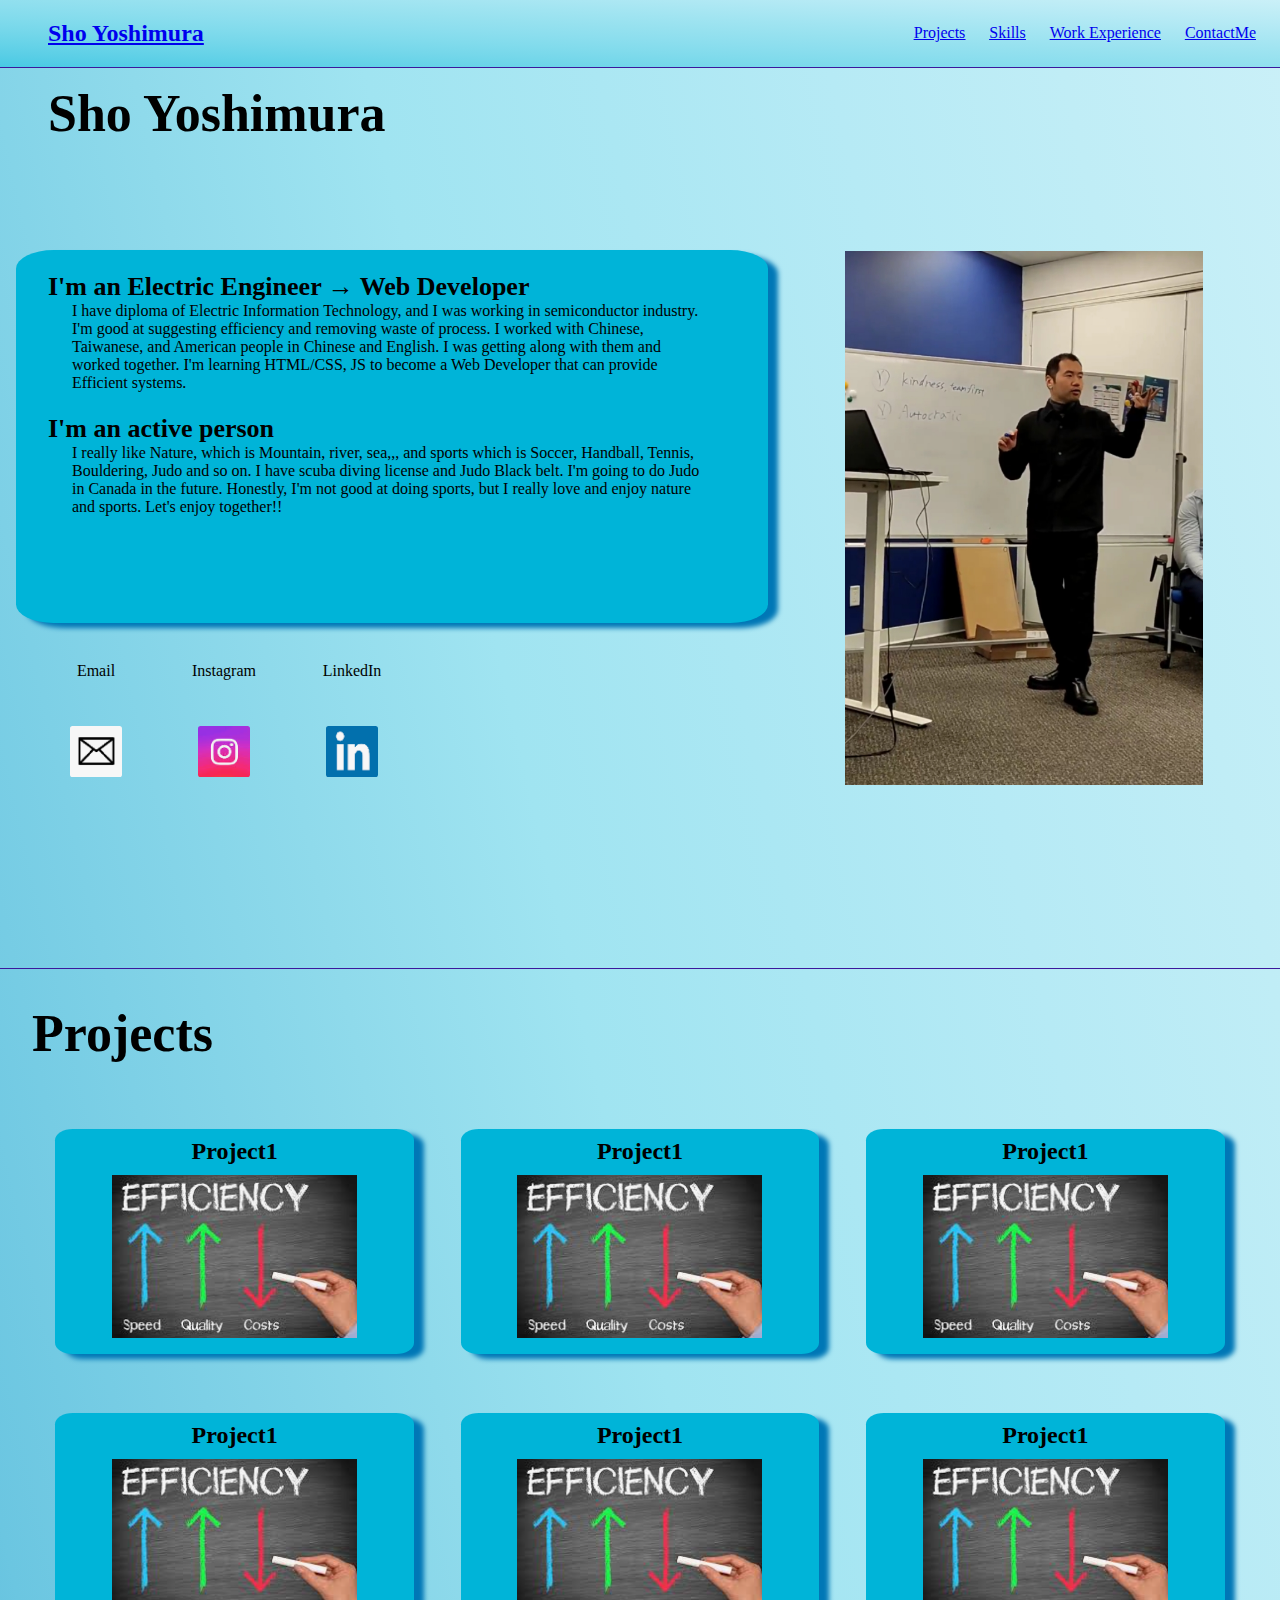
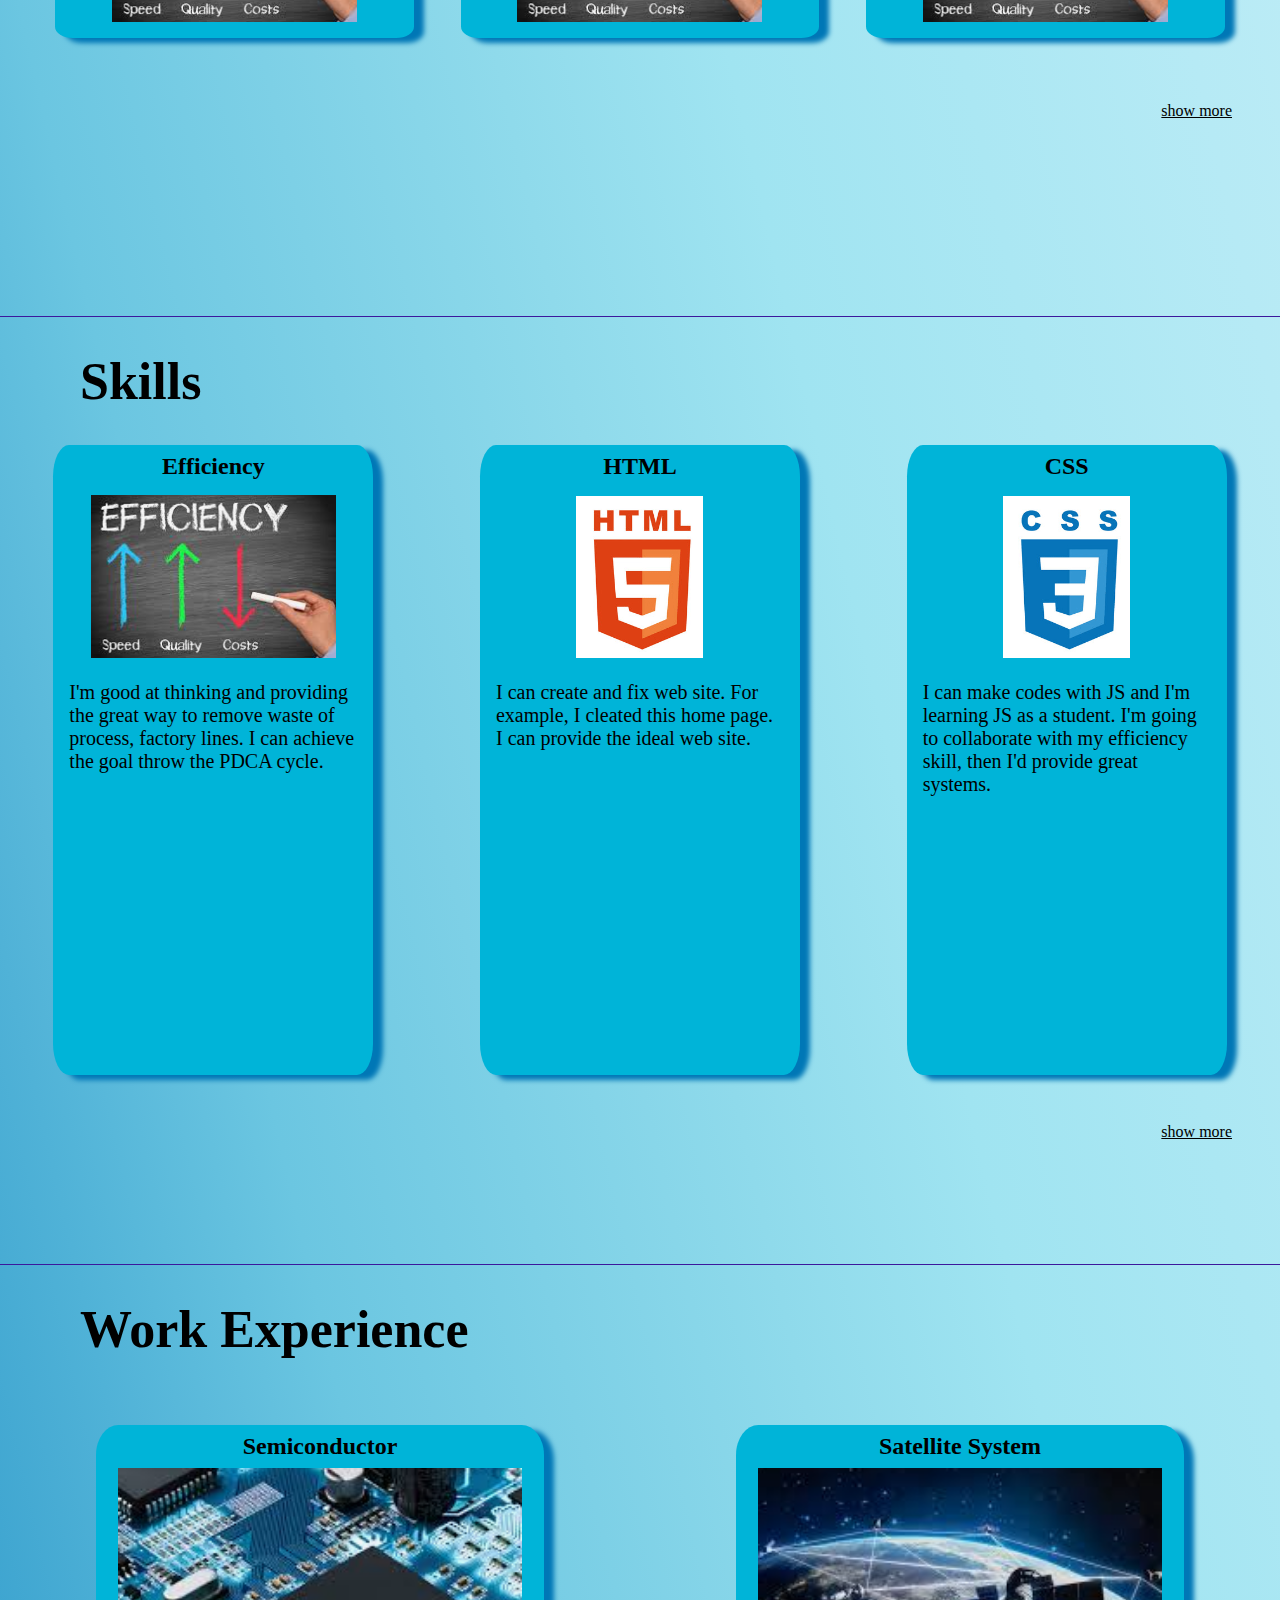
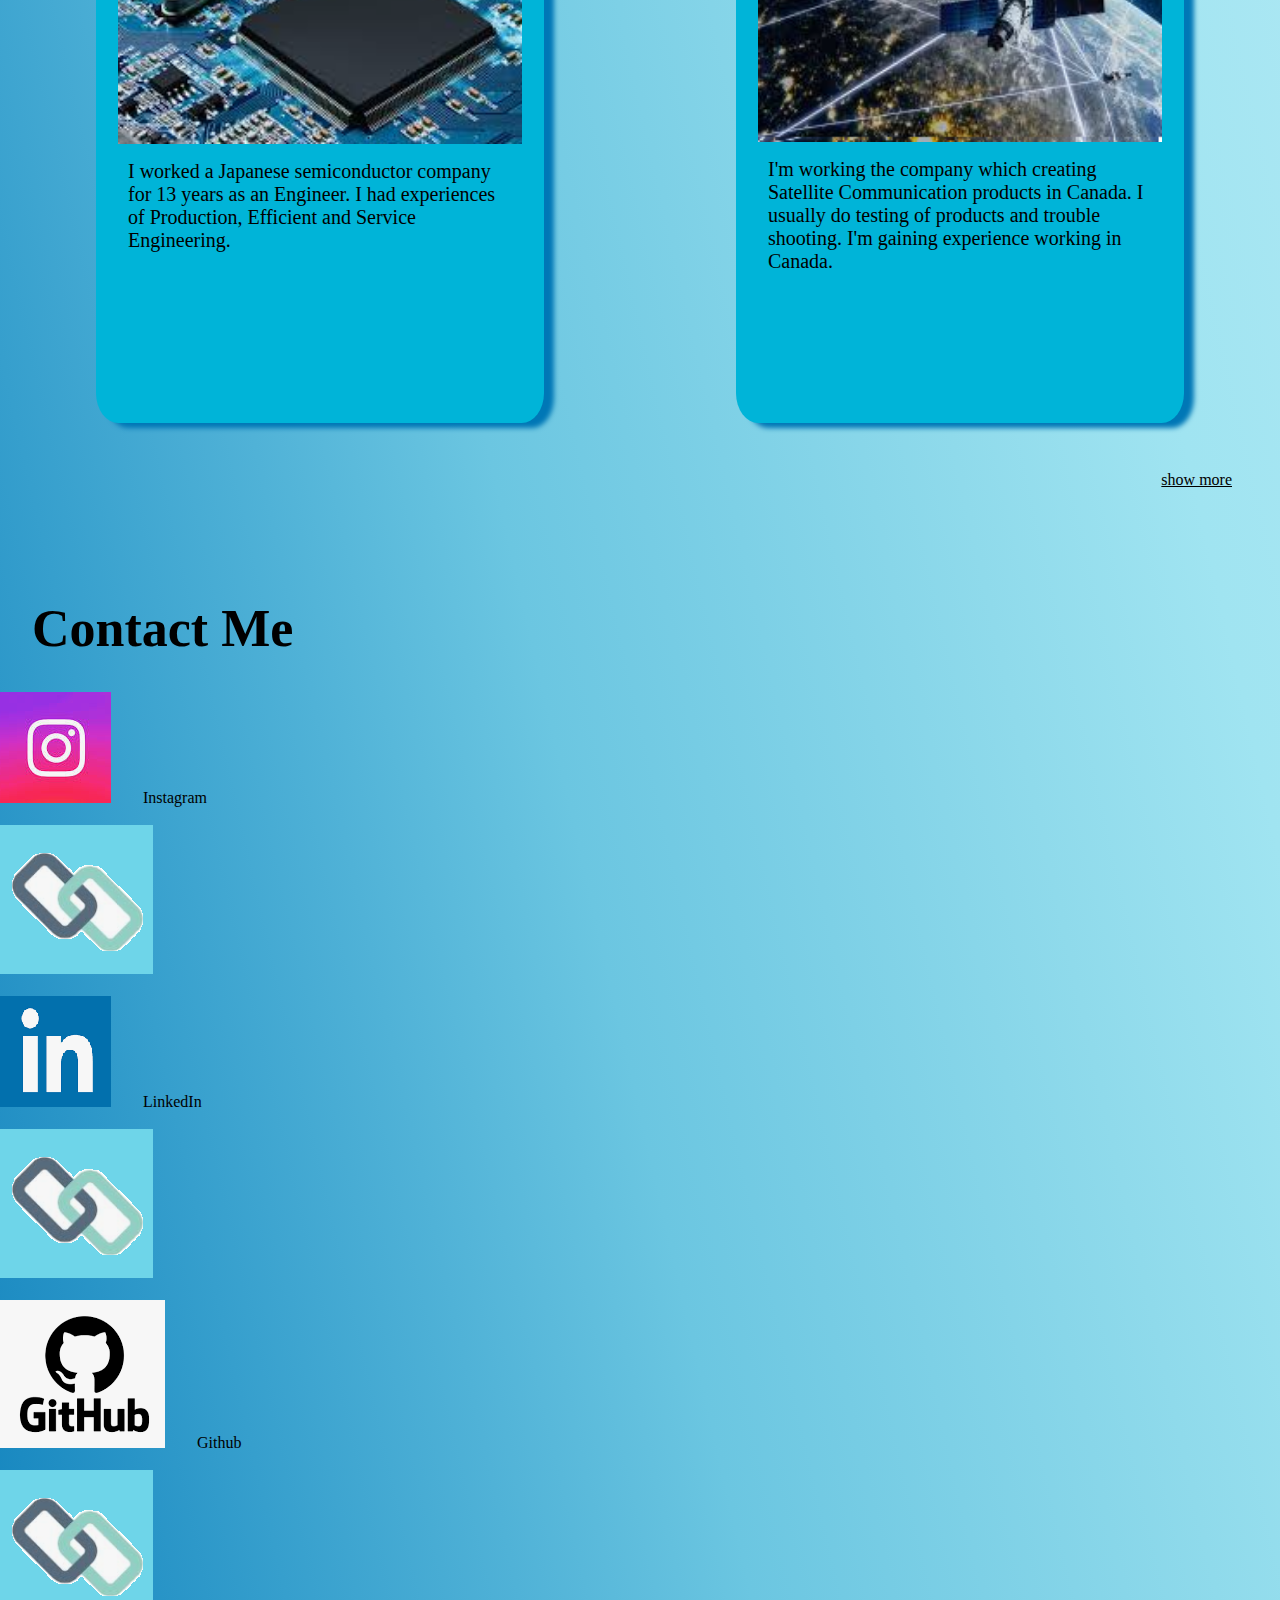
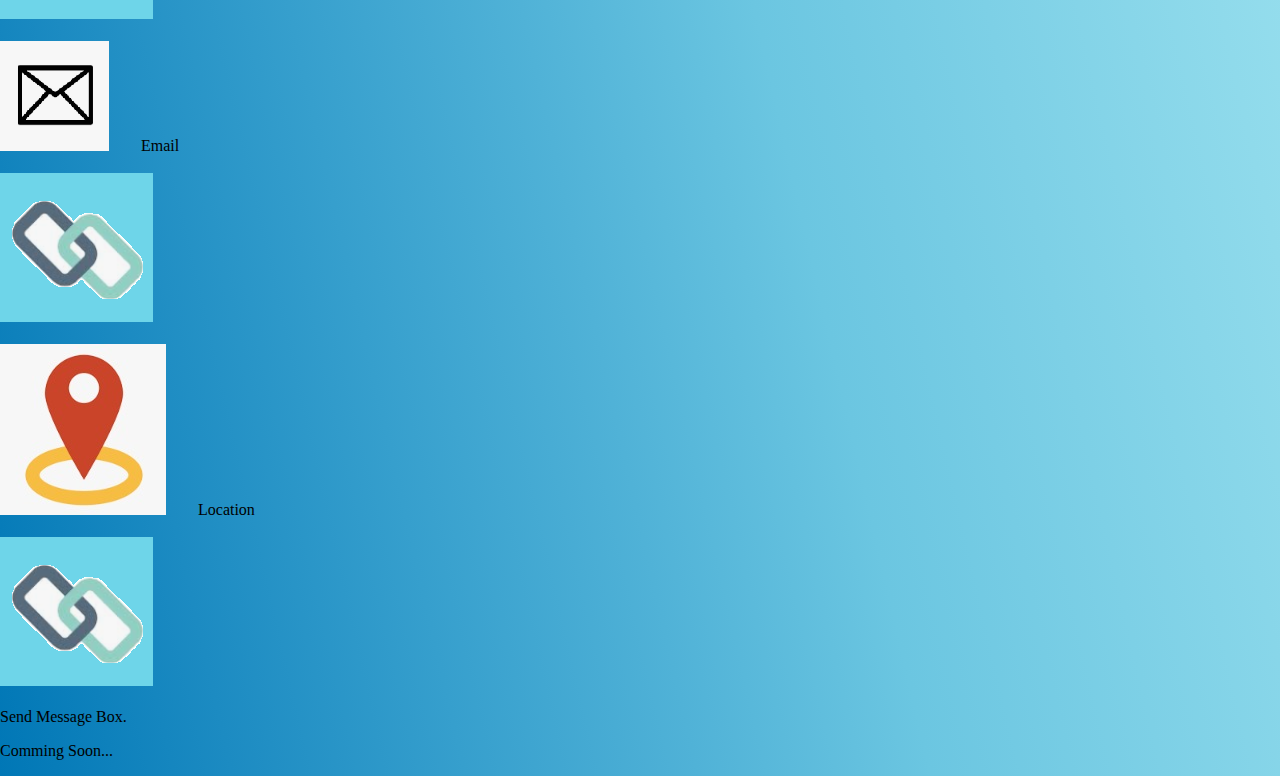
==== src/index.html @ 47af447e "contactMe" ====
<!DOCTYPE html>
<html lang="en">
  <head>
    <meta charset="UTF-8" />
    <meta name="viewport" content="width=device-width, initial-scale=1.0" />
    <link rel="stylesheet" href="css/index.css" />
    <title>Portfolio</title>
  </head>

  <body>
    <a href="#About" class="TopLink" id="Phone"><h2>Sho Yoshimura</h2></a>
    <div class="Header" id="Phone">
      <nav>
        <a href="#Project"><p>Projects</p></a>
        <a href="#Skill"><p>Skills</p></a>
        <a href="#Work"><p>Work Experience</p></a>
        <a href="#ContactMe"><p>ContactMe</p></a>
      </nav>
    </div>

    <div class="Header" id="PC">
      <a href="#About" class="TopLink"><h2>Sho Yoshimura</h2></a>
      <nav>
        <a href="#Project"><p>Projects</p></a>
        <a href="#Skill"><p>Skills</p></a>
        <a href="#Work"><p>Work Experience</p></a>
        <a href="#ContactMe"><p>ContactMe</p></a>
      </nav>
    </div>

    <div class="About" id="About">
      <h1 class="name">Sho Yoshimura</h1>
      <div class="tytle">
        <h2 class="Intro">I'm an Electric Engineer → Web Developer</h2>
        <p class="information PC"> I have diploma of Electric Information Technology, and I was working in semiconductor industry. I'm good at suggesting efficiency and removing waste of process. I worked with Chinese, Taiwanese, and American people in Chinese and English. I was getting along with them and worked together. I'm learning HTML/CSS, JS to become a Web Developer that can provide Efficient systems.
        </p>
        <p class="information Phone">I have diploma of Electric Information Technology, and I was working in semiconductor industry. And I'm learning programing to become a Web Developer.</p>
        <h2 class="Intro">I'm an active person
        </h2>
        <p class="information PC"> I really like Nature, which is Mountain, river, sea,,, and sports which is Soccer, Handball, Tennis, Bouldering, Judo and so on. I have scuba diving license and Judo Black belt. I'm going to do Judo in Canada in the future. Honestly, I'm not good at doing sports, but I really love and enjoy nature and sports. Let's enjoy together!!
        </p>
        <p class="information Phone">I really like Nature and sports. And I have scuba diving license and Judo Black belt. I really love and enjoy nature and sports. Let's enjoy together!!
        </p>

    </div>
      <div class="icons">
        <p class="iconName" id="EmailLINK">Email</p>
        <p class="iconName" id="InstagramLINK">Instagram</p>
        <p class="iconName" id="LinkedInLINK">LinkedIn</p>
        <img class="Logo" id="EmailLogo" src="images/Email.png" alt="Email">
        <img class="Logo" id="InstagramLogo" src="images/instagramLogo.png" alt="Instagram">
        <img class="Logo" id="LinkedInLogo" src="images/LinkedIn.png" alt="LinkedIn">
      </div>
      <img class="Mypicture" src="images/Teaching.jpg" alt="MyPicture">
    </div>

    <div class="Project" id="Project">
      <div class="title">
        <h1>Projects</h1>
      </div>  
      <div class="ProjectGrid">
        <div class="POutline">
          <h2 class="ProjectName">Project1</h2>
          <img src="images/Efficiency.png" alt="Efficiency" class="image">
        </div>
        <div class="POutline">
          <h2 class="ProjectName">Project1</h2>
          <img src="images/Efficiency.png" alt="Efficiency" class="image">
        </div>
        <div class="POutline">
          <h2 class="ProjectName">Project1</h2>
          <img src="images/Efficiency.png" alt="Efficiency" class="image">
        </div>
        <div class="POutline">
          <h2 class="ProjectName">Project1</h2>
          <img src="images/Efficiency.png" alt="Efficiency" class="image">
        </div>
        <div class="POutline">
          <h2 class="ProjectName">Project1</h2>
          <img src="images/Efficiency.png" alt="Efficiency" class="image">
        </div>
        <div class="POutline">
          <h2 class="ProjectName">Project1</h2>
          <img src="images/Efficiency.png" alt="Efficiency" class="image">
        </div>
      </div>
      <p class="ShowMore">show more</p>
    </div>

    <div class="Skills" id="Skill">
      <div class="title">
        <h1>Skills</h1>
      </div>
      <div class="SkillGrid">
        <div class="Outline">
          <h2 class="SkillName">Efficiency</h2>
          <img src="images/Efficiency.png" alt="Efficiency" class="image">
          <p>I'm good at thinking and providing the great way to remove waste of process, factory lines. I can achieve the goal throw the PDCA cycle.
          </p>
        </div>  
        <div class="Outline">
          <h2 class="SkillName">HTML</h2>
          <img class="image" src="images/HTML.png" alt="HTML">
          <p>I can create and fix web site. For example, I cleated this home page. I can provide the ideal web site.
          </p>
        </div>  
        <div class="Outline hide">
          <h2 class="SkillName">CSS</h2>
          <img class="image" src="images/CSS.png" alt="CSS">
          <p>I can make codes with JS and I'm learning JS as a student. I'm going to collaborate with my efficiency skill, then I'd provide great systems.
          </p>
        </div>  
      </div>
      <p class="ShowMore">show more</p>
    </div>    

    <div class="WorkExperience" id="Work">
      <div class="title">
        <h1>Work Experience</h1>
      </div>
      <div class="WorkGrid">
        <div class="Outline">
          <h2 class="CompanyInd">Semiconductor</h2>
          <img src="images/semiconductor.png" alt="Semiconductor industry" class="image">
          <p>I worked a Japanese semiconductor company for 13 years as an Engineer. I had experiences of Production, Efficient and Service Engineering.
          </p>
        </div>  
        <div class="Outline">
          <h2 class="CompayInd">Satellite System
          </h2>
          <img class="image" src="images/satelite communication.png" alt="SateliteCommunicationIndustry">
          <p class="PC">I'm working the company which creating Satellite Communication products in Canada. I usually do testing of products and trouble shooting. I'm gaining experience working in Canada.
          </p>
          <p class="Phone">I'm working the company which creating Satellite Communication products in Canada. I'm gaining experience working in Canada.
          </p>
        </div>  
      </div>
      <p class="ShowMore">show more</p>
    </div>    

    <div class="ContactMe" id="ContactMe">
      <div class="title">
        <h1>Contact Me</h1>
      </div>
      <div class="ContactGrid">
        <div class="AccountArea">
          <div class="Account">
            <p><img src="images/instagramLogo.png" alt="Instagram">　　Instagram</p>
            <p><img src="images/Link.png" alt="LinkLogo" class="LinkLogo">　　</p>
          </div>
          <div class="Account">
            <p><img src="images/LinkedIn.png" alt="LinkedInLogo">　　LinkedIn</p>
            <p><img src="images/Link.png" alt="LinkLogo" class="LinkLogo">　　</p>
          </div>
          <div class="Account">
            <p><img src="images/github.png" alt="githubLogo">　　Github</p>
            <p><img src="images/Link.png" alt="LinkLogo" class="LinkLogo">　　</p>
          </div>
          <div class="Account">
            <p><img src="images/Email.png" alt="EmailLogo">　　Email</p>
            <p><img src="images/Link.png" alt="LinkLogo" class="LinkLogo">　　</p>
          </div>
          <div class="Account">
            <p><img src="images/location.jpg" alt="locationLogo">　　Location</p>
            <p><img src="images/Link.png" alt="LinkLogo" class="LinkLogo">　　</p>
          </div>
        </div>
        <div class="SendMessage">
          <p>Send Message Box.</p>
          <p>Comming Soon...</p>
        </div>
      </div>

    </div>

  </body>
</html>
---- src/css/index.css ----
html {
  scroll-behavior: smooth;
}

body {
  padding: 0;
  margin: 0;
  box-sizing: border-box;
  background-image: linear-gradient(to right top, #0077b6, #1c8bc2, #369fcd, #50b2d7, #6bc6e1, #7dd0e6, #8fdaeb, #a0e4f1, #abe7f3, #b6eaf5, #c0edf6, #caf0f8);
}

@media only screen and (max-width: 425px) {
  h1 {
    display: block;
    font-family: Courgette;
    font-size: 32px;
    text-align: center;
  }
  .TopLink {
    display: flex;
    justify-content: center;
    width: 100%;
    border-bottom: solid 1px rgb(60, 24, 156);
    background-image: linear-gradient(to right top, #48cae4, #59cee6, #67d3e8, #75d7ea, #81dbec, #8cdeee, #96e1ef, #a0e4f1, #abe7f3, #b6eaf5, #c0edf6, #caf0f8);
    position: sticky;
    top: 0;
  }
  #PC {
    display: none;
  }
  .Header {
    display: flex;
    flex-direction: column;
  }
  .Header nav {
    display: flex;
    flex-direction: column;
    height: 14vh;
    flex-wrap: wrap;
    border-bottom: solid 1px rgb(60, 24, 156);
  }
  .Header nav p {
    margin-left: 2rem;
    text-decoration: underline;
  }
  .Header nav p:hover {
    background-size: contain;
    background-color: white;
    color: blue;
  }
  .About {
    display: flex;
    flex-direction: column;
    align-items: center;
    height: 100vh;
  }
  .About .name {
    margin: 1rem;
  }
  .About .tytle {
    order: 2;
    margin-bottom: 0;
    align-self: start;
    background-color: #00B4D8;
    box-shadow: 10px 5px 5px #0077b6;
    border-radius: 5%;
    margin-left: 1.5rem;
    margin-right: 1.5rem;
  }
  .About .tytle .Intro {
    margin: 1rem 0.5rem 0 0.5rem;
    margin-bottom: 0;
    font-size: 20px;
  }
  .About .tytle .PC {
    display: none;
  }
  .About .Mypicture {
    order: 1;
    width: 40%;
    margin-bottom: 1rem;
  }
  .About .information {
    order: 3;
    margin-top: 0;
    margin-left: 1.5rem;
    margin-right: 1.5rem;
    margin-bottom: 1.5rem;
  }
  .About .icons {
    order: 4;
    display: grid;
    grid-template-columns: repeat(3, 1fr);
    place-items: center;
  }
  .About .icons .iconName {
    display: flex;
    justify-content: center;
    margin: 1rem 0 0 0;
  }
  .About .icons .Logo {
    width: 50%;
    margin-bottom: 3rem;
    border-radius: 10%;
  }
  .Project {
    height: 100vh;
  }
  .Project .title {
    display: block;
    border-top: 0.5px solid rgb(60, 24, 156);
    margin-bottom: 1rem;
  }
  .Project .ProjectGrid {
    display: grid;
    grid-template-columns: 1fr 1fr;
    justify-items: center;
    row-gap: 3vh;
  }
  .Project .ProjectGrid .POutline {
    display: grid;
    grid-template-rows: 1fr 3fr;
    background-color: #00B4D8;
    box-shadow: 10px 5px 5px #0077b6;
    border-radius: 5%;
    width: 45vw;
    place-items: center;
  }
  .Project .ProjectGrid .POutline h2 {
    margin: 1vh 0;
  }
  .Project .ProjectGrid .POutline .image {
    max-width: 90%;
  }
  .Project .ShowMore {
    display: block;
    text-align: right;
    margin-top: 3rem;
    padding-right: 3rem;
    text-decoration: underline;
  }
  .Skills {
    height: 100vh;
  }
  .Skills .title {
    display: block;
    border-top: 0.5px solid rgb(60, 24, 156);
    margin-top: 2rem;
  }
  .Skills .ShowMore {
    display: block;
    text-align: right;
    margin-top: 2rem;
    padding-right: 3rem;
    text-decoration: underline;
  }
  .Skills .SkillGrid {
    display: grid;
    grid-template-columns: 1fr;
    row-gap: 3vh;
    justify-items: center;
  }
  .Skills .SkillGrid .Outline {
    display: grid;
    grid-template-rows: auto;
    background-color: #00B4D8;
    box-shadow: 10px 5px 5px #0077b6;
    border-radius: 5%;
    width: 80vw;
    place-items: center;
  }
  .Skills .SkillGrid .Outline h2 {
    margin-top: 0.5rem;
    margin-bottom: 0;
  }
  .Skills .SkillGrid .Outline .image {
    max-width: 70%;
    max-height: 80%;
  }
  .Skills .SkillGrid .Outline p {
    margin: 0;
    padding: 0 1rem 1rem 1rem;
    place-self: start;
  }
  .Skills .SkillGrid .hide {
    display: none;
  }
  .WorkExperience {
    height: 100vh;
  }
  .WorkExperience .title {
    display: block;
    border-top: 0.5px solid rgb(60, 24, 156);
    margin-top: 2rem;
  }
  .WorkExperience .ShowMore {
    display: block;
    text-align: right;
    margin-top: 2rem;
    padding-right: 3rem;
    text-decoration: underline;
  }
  .WorkExperience .WorkGrid {
    display: grid;
    grid-template-columns: 1fr;
    row-gap: 3vh;
    justify-items: center;
  }
  .WorkExperience .WorkGrid .Outline {
    display: grid;
    grid-template-rows: auto;
    background-color: #00B4D8;
    box-shadow: 10px 5px 5px #0077b6;
    border-radius: 5%;
    width: 80vw;
    place-items: center;
  }
  .WorkExperience .WorkGrid .Outline h2 {
    margin-top: 0.5rem;
    margin-bottom: 0;
  }
  .WorkExperience .WorkGrid .Outline .image {
    max-width: 70%;
    max-height: 80%;
  }
  .WorkExperience .WorkGrid .Outline p {
    margin: 0;
    padding: 0 1rem 1rem 1rem;
    place-self: start;
  }
  .WorkExperience .WorkGrid .Outline .PC {
    display: none;
  }
  .WorkExperience .WorkGrid .hide {
    display: none;
  }
  .ContactMe {
    height: 100vh;
  }
  .ContactMe .title {
    display: block;
    border-top: 0.5px solid rgb(60, 24, 156);
    margin-top: 2rem;
  }
  .ContactMe .ContactGrid {
    display: grid;
    grid-template-columns: 80vw;
    grid-template-rows: 35vh 45vh;
    justify-content: center;
  }
  .ContactMe .ContactGrid .AccountArea {
    background-color: #00B4D8;
    box-shadow: 10px 5px 5px #0077b6;
    border-radius: 5%;
    padding-top: 1rem;
    padding-bottom: 1.5rem;
  }
  .ContactMe .ContactGrid .AccountArea .Account {
    position: relative;
    display: flex;
    justify-content: space-between;
    margin-left: 1.5rem;
    margin-right: 1.5rem;
    background-color: #90e0ef;
    box-shadow: 5px 5px 5px #0077b6;
    padding: 0.3rem;
    margin-top: 1rem;
  }
  .ContactMe .ContactGrid .AccountArea .Account p {
    margin: 0;
  }
  .ContactMe .ContactGrid .AccountArea .Account p img {
    position: absolute;
    max-height: 70%;
    width: auto;
  }
  .ContactMe .ContactGrid .AccountArea .Account p .LinkLogo {
    box-shadow: 1px 1px 1px #0077b6;
  }
  .ContactMe .ContactGrid .SendMessage {
    background-color: #00B4D8;
    box-shadow: 10px 5px 5px #0077b6;
    border-radius: 5%;
    padding-top: 1rem;
    padding-bottom: 1.5rem;
    margin-top: 2rem;
    display: flex;
    flex-direction: column;
    justify-content: center;
    align-items: center;
  }
}
@media only screen and (min-width: 426px) and (max-width: 768px) {
  #Phone {
    display: none;
  }
  h1 {
    font-family: Courgette;
    font-size: 48px;
    margin-left: 2rem;
    margin-right: 2rem;
    margin-bottom: 0;
    margin-top: 1rem;
  }
  .Header {
    position: sticky;
    top: 0;
    background-image: linear-gradient(to right top, #48cae4, #59cee6, #67d3e8, #75d7ea, #81dbec, #8cdeee, #96e1ef, #a0e4f1, #abe7f3, #b6eaf5, #c0edf6, #caf0f8);
    padding: 0 1.5rem;
  }
  .Header h2 {
    margin-top: 0;
    margin-bottom: 0;
    padding: 1rem;
    border-bottom: 0.5px solid rgb(60, 24, 156);
  }
  .Header nav {
    border-bottom: 0.5px solid rgb(60, 24, 156);
  }
  .Header nav p {
    display: inline-block;
    text-decoration: underline;
    margin-right: 0.1rem;
    margin-left: 0.5rem;
  }
  .Header nav p:hover {
    background-size: contain;
    background-color: white;
    color: blue;
  }
  .About {
    display: grid;
    grid-template-columns: 3fr 2fr;
    grid-template-rows: auto;
    grid-template-areas: "name name" "tytle  Mypicture" "tytle Mypicture" "icons none";
    height: 100vh;
  }
  .About h2 {
    margin-left: 2rem;
    margin-right: 2rem;
  }
  .About .name {
    grid-area: name;
    margin-left: 3rem;
    margin-right: 3rem;
    margin-top: 2rem;
    margin-bottom: 0;
  }
  .About .tytle {
    grid-area: tytle;
    background-color: #00B4D8;
    box-shadow: 10px 5px 5px #0077b6;
    border-radius: 5%;
    margin-left: 2rem;
    margin-right: 2rem;
  }
  .About .tytle .Intro {
    margin-bottom: 0;
    margin-top: 2rem;
  }
  .About .tytle .information {
    grid-area: information;
    margin-left: 2rem;
    margin-right: 2rem;
    margin-bottom: 1rem;
  }
  .About .icons {
    display: grid;
    grid-template-columns: repeat(3, 1fr);
    place-items: center;
    column-gap: 2rem;
    margin-left: 2rem;
    margin-right: 2rem;
  }
  .About .icons .iconName {
    display: flex;
    justify-content: center;
    align-self: flex-end;
    margin-bottom: 0;
  }
  .About .icons .Logo {
    width: 50px;
    margin-bottom: 5rem;
    border-radius: 10%;
  }
  .About .Mypicture {
    grid-area: Mypicture;
    align-self: center;
    width: 90%;
  }
  .About .information {
    order: 3;
    margin-top: 0;
    margin-left: 3.5rem;
    margin-right: 3.5rem;
  }
  .About .PC {
    display: none;
  }
  .Project {
    height: 100vh;
  }
  .Project .title {
    display: block;
    border-top: 0.5px solid rgb(60, 24, 156);
    margin-bottom: 1rem;
  }
  .Project .ProjectGrid {
    display: grid;
    grid-template-columns: 1fr 1fr;
    justify-items: center;
    row-gap: 2vh;
  }
  .Project .ProjectGrid .POutline {
    display: grid;
    grid-template-rows: 1fr 3.5fr;
    background-color: #00B4D8;
    box-shadow: 10px 5px 5px #0077b6;
    border-radius: 5%;
    width: 40vw;
    place-items: center;
  }
  .Project .ProjectGrid .POutline h2 {
    margin: 0.3vh 0;
  }
  .Project .ProjectGrid .POutline .image {
    max-width: 90%;
    margin-bottom: 1rem;
  }
  .Project .ShowMore {
    display: block;
    text-align: right;
    margin-top: 2rem;
    padding-right: 3rem;
    text-decoration: underline;
  }
  .Skills {
    min-height: 100vh;
  }
  .Skills .title {
    display: block;
    border-top: 0.5px solid rgb(60, 24, 156);
    margin-top: 3rem;
    padding-left: 3rem;
  }
  .Skills .ShowMore {
    display: block;
    text-align: right;
    margin-top: 3rem;
    padding-right: 3rem;
    text-decoration: underline;
  }
  .SkillGrid {
    display: grid;
    grid-template-columns: 1fr 1fr;
    grid-template-rows: 70vh;
    justify-items: center;
    margin-top: rem;
  }
  .SkillGrid .Outline {
    display: grid;
    grid-template-rows: 0.5fr 3fr 7fr;
    background-color: #00B4D8;
    box-shadow: 10px 5px 5px #0077b6;
    border-radius: 5%;
    width: 40vw;
    min-height: 60vh;
    place-items: center;
  }
  .SkillGrid .Outline h2 {
    margin: 0.5rem;
  }
  .SkillGrid .Outline .image {
    max-width: 90%;
  }
  .SkillGrid .Outline p {
    margin: 0;
    padding: 1rem 1rem;
    font-size: 20px;
    place-self: start;
  }
  .SkillGrid .hide {
    display: none;
  }
  .WorkExperience {
    height: 100vh;
  }
  .WorkExperience .title {
    display: block;
    border-top: 0.5px solid rgb(60, 24, 156);
    margin-top: 2rem;
    margin-bottom: 1rem;
  }
  .WorkExperience .ShowMore {
    display: block;
    text-align: right;
    margin-top: 2rem;
    padding-right: 3rem;
    text-decoration: underline;
  }
  .WorkExperience .WorkGrid {
    display: grid;
    grid-template-columns: 1fr;
    row-gap: 3vh;
    justify-items: center;
  }
  .WorkExperience .WorkGrid .Outline {
    display: grid;
    grid-template-rows: auto;
    background-color: #00B4D8;
    box-shadow: 10px 5px 5px #0077b6;
    border-radius: 5%;
    width: 80vw;
    place-items: center;
  }
  .WorkExperience .WorkGrid .Outline h2 {
    margin-top: 0.5rem;
    margin-bottom: 0;
  }
  .WorkExperience .WorkGrid .Outline .image {
    max-width: 70%;
    max-height: 80%;
  }
  .WorkExperience .WorkGrid .Outline p {
    margin: 0;
    padding: 0 2rem 1rem 2rem;
    place-self: start;
  }
  .WorkExperience .WorkGrid .Outline .PC {
    display: none;
  }
  .WorkExperience .WorkGrid .hide {
    display: none;
  }
}
@media only screen and (min-width: 769px) {
  #Phone {
    display: none;
  }
  h1 {
    font-family: Courgette;
    font-size: 52px;
    margin-left: 2rem;
    margin-right: 2rem;
  }
  .Header {
    position: sticky;
    top: 0;
    background-image: linear-gradient(to right top, #48cae4, #59cee6, #67d3e8, #75d7ea, #81dbec, #8cdeee, #96e1ef, #a0e4f1, #abe7f3, #b6eaf5, #c0edf6, #caf0f8);
    display: grid;
    grid-template-columns: 2fr 3fr;
    align-items: center;
    border-bottom: 0.5px solid rgb(60, 24, 156);
  }
  .Header h2 {
    justify-self: flex-start;
    margin-left: 3rem;
  }
  .Header nav {
    display: flex;
    justify-content: flex-end;
  }
  .Header nav p {
    margin-right: 1.5rem;
    text-decoration: underline;
  }
  .Header nav p:hover {
    background-size: contain;
    background-color: white;
    color: blue;
  }
  .About {
    display: grid;
    grid-template-columns: 3fr 2fr;
    grid-template-areas: "name Mypicture" "tytle  Mypicture" "information Mypicture" "icons Mypicture";
    height: 100vh;
  }
  .About h2 {
    font-size: 26px;
    margin-left: 2rem;
    margin-right: 2rem;
  }
  .About .name {
    grid-area: name;
    margin-left: 3rem;
    margin-top: 1rem;
    margin-bottom: 1rem;
  }
  .About .tytle {
    grid-area: tytle;
    margin-bottom: 0;
    background-color: #00B4D8;
    box-shadow: 10px 5px 5px #0077b6;
    border-radius: 5%;
    margin-left: 1rem;
  }
  .About .tytle .Intro {
    margin-bottom: 0;
  }
  .About .tytle .information {
    grid-area: information;
    order: 3;
    margin-top: 0;
    margin-bottom: 1rem;
    margin-left: 3.5rem;
    margin-right: 3.5rem;
  }
  .About .tytle .Phone {
    display: none;
  }
  .About .icons {
    display: grid;
    grid-template-columns: repeat(3, 8rem);
    place-items: center;
    margin-left: 2rem;
    margin-right: 2rem;
  }
  .About .icons .iconName {
    display: flex;
    justify-content: center;
    margin-bottom: 0;
  }
  .About .icons .Logo {
    max-width: 40%;
    margin-bottom: 3rem;
    border-radius: 5%;
  }
  .About .Mypicture {
    grid-area: Mypicture;
    justify-self: center;
    align-self: center;
    max-width: 70%;
  }
  .Project {
    height: 100vh;
  }
  .Project .title {
    display: block;
    border-top: 0.5px solid rgb(60, 24, 156);
    margin-bottom: 1rem;
  }
  .Project .ProjectGrid {
    display: grid;
    grid-template-columns: 1fr 1fr 1fr;
    justify-items: center;
    row-gap: 3vh;
    margin-left: 2rem;
    margin-right: 2rem;
  }
  .Project .ProjectGrid .POutline {
    display: grid;
    grid-template-rows: 1fr 4fr;
    background-color: #00B4D8;
    box-shadow: 10px 5px 5px #0077b6;
    border-radius: 5%;
    width: 28vw;
    max-width: 450px;
    margin-top: 2rem;
    place-items: center;
  }
  .Project .ProjectGrid .POutline h2 {
    margin: 1vh 0;
  }
  .Project .ProjectGrid .POutline .image {
    max-width: 90%;
    margin-bottom: 1rem;
  }
  .Project .ShowMore {
    display: block;
    text-align: right;
    margin-top: 4rem;
    padding-right: 3rem;
    text-decoration: underline;
  }
  .Skills {
    min-height: 100vh;
  }
  .Skills .title {
    display: block;
    border-top: 0.5px solid rgb(60, 24, 156);
    margin-top: 3rem;
    padding-left: 3rem;
  }
  .Skills .ShowMore {
    display: block;
    text-align: right;
    margin-top: 3rem;
    padding-right: 3rem;
    text-decoration: underline;
  }
  .SkillGrid {
    display: grid;
    grid-template-columns: 1fr 1fr 1fr;
    grid-template-rows: 70vh;
    justify-items: center;
  }
  .SkillGrid .Outline {
    display: grid;
    grid-template-rows: 0.5fr 3fr 7fr;
    background-color: #00B4D8;
    box-shadow: 10px 5px 5px #0077b6;
    border-radius: 5%;
    width: 25vw;
    min-height: 60vh;
    place-items: center;
  }
  .SkillGrid .Outline h2 {
    margin: 0.5rem;
  }
  .SkillGrid .Outline .image {
    max-width: 90%;
  }
  .SkillGrid .Outline p {
    margin: 0;
    padding: 1rem 1rem;
    font-size: 20px;
    place-self: start;
  }
  .WorkExperience {
    min-height: 100vh;
  }
  .WorkExperience .title {
    display: block;
    border-top: 0.5px solid rgb(60, 24, 156);
    margin-top: 3rem;
    padding-left: 3rem;
  }
  .WorkExperience .ShowMore {
    display: block;
    text-align: right;
    margin-top: 3rem;
    padding-right: 3rem;
    text-decoration: underline;
  }
  .WorkExperience .WorkGrid {
    display: grid;
    grid-template-columns: 1fr 1fr;
    grid-template-rows: 70vh;
    justify-items: center;
  }
  .WorkExperience .WorkGrid .Outline {
    display: grid;
    grid-template-rows: 0.5fr 3fr 7fr;
    background-color: #00B4D8;
    box-shadow: 10px 5px 5px #0077b6;
    border-radius: 5%;
    width: 35vw;
    min-height: 60vh;
    margin-top: 2rem;
    place-items: center;
  }
  .WorkExperience .WorkGrid .Outline h2 {
    margin: 0.5rem;
  }
  .WorkExperience .WorkGrid .Outline .image {
    width: 90%;
  }
  .WorkExperience .WorkGrid .Outline p {
    margin: 0;
    padding: 1rem 2rem;
    font-size: 20px;
    place-self: start;
  }
  .WorkExperience .WorkGrid .Outline .Phone {
    display: none;
  }
}

/*# sourceMappingURL=index.css.map */
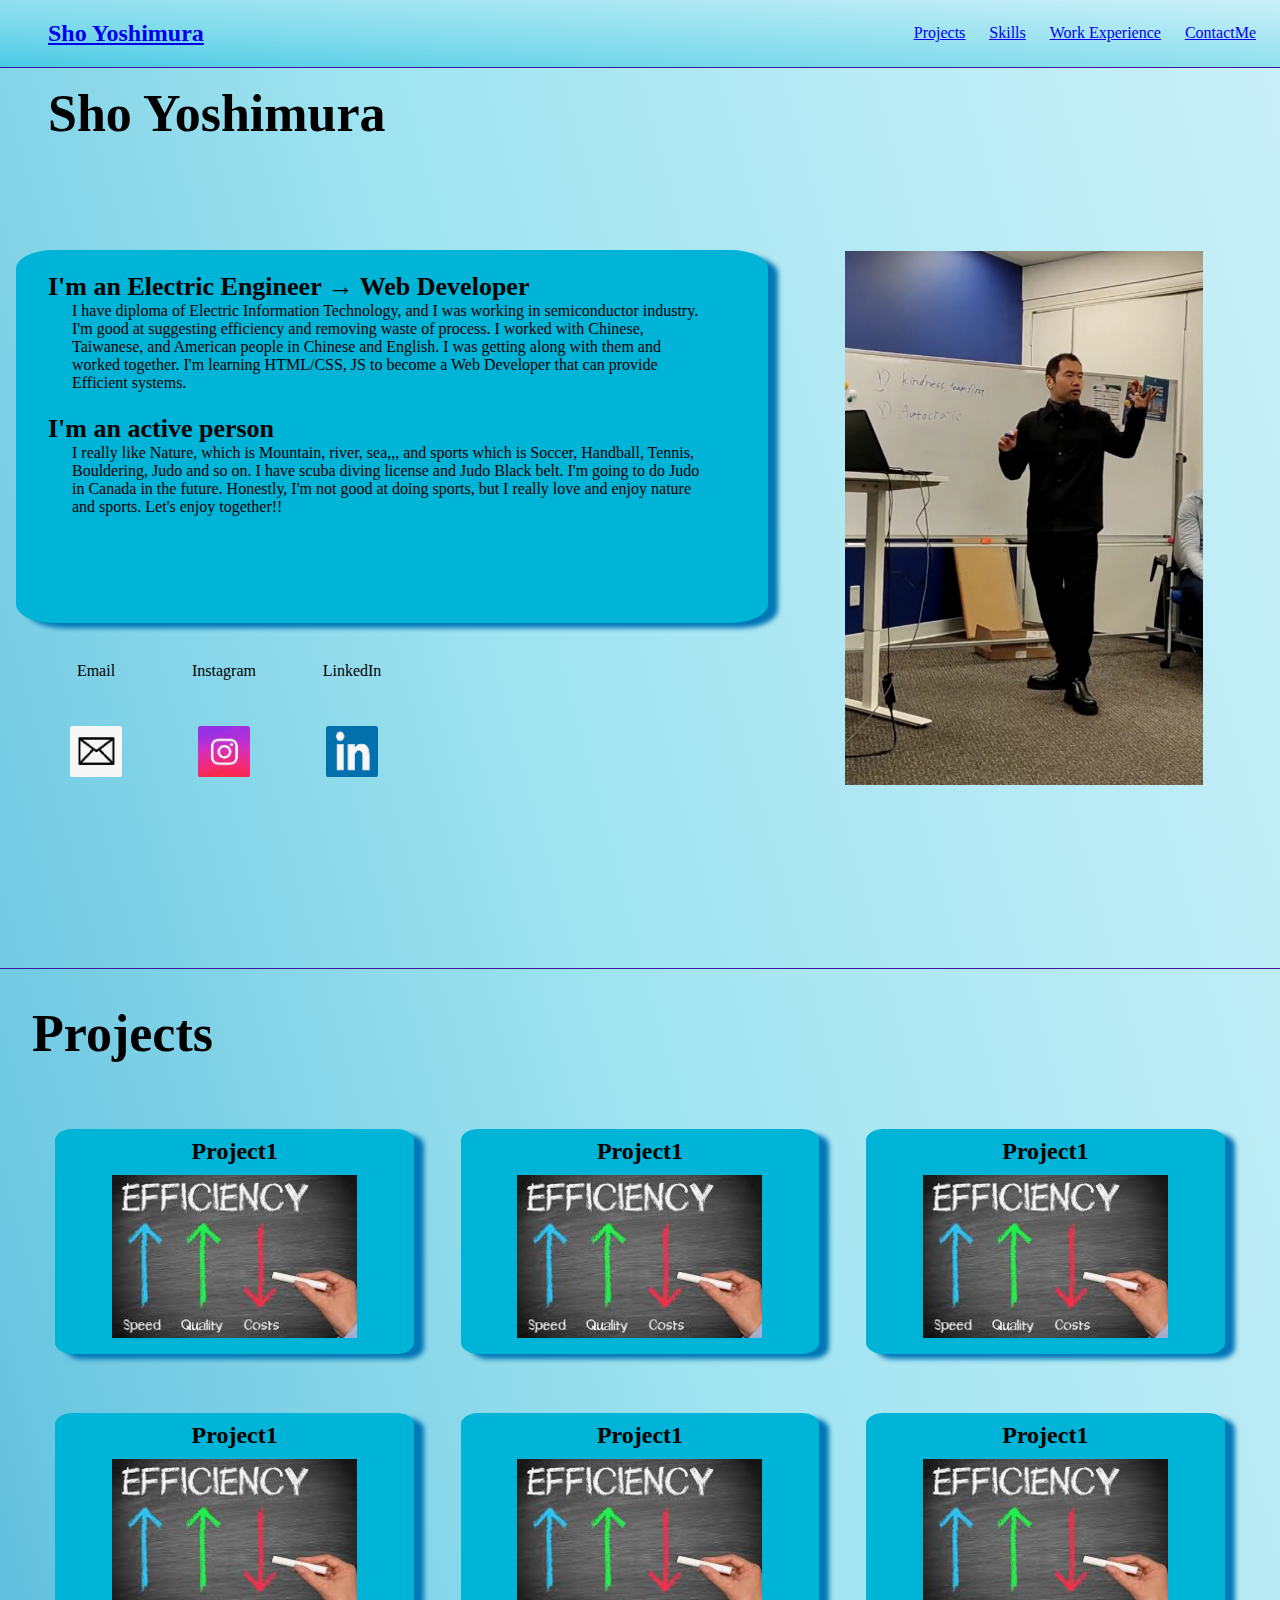
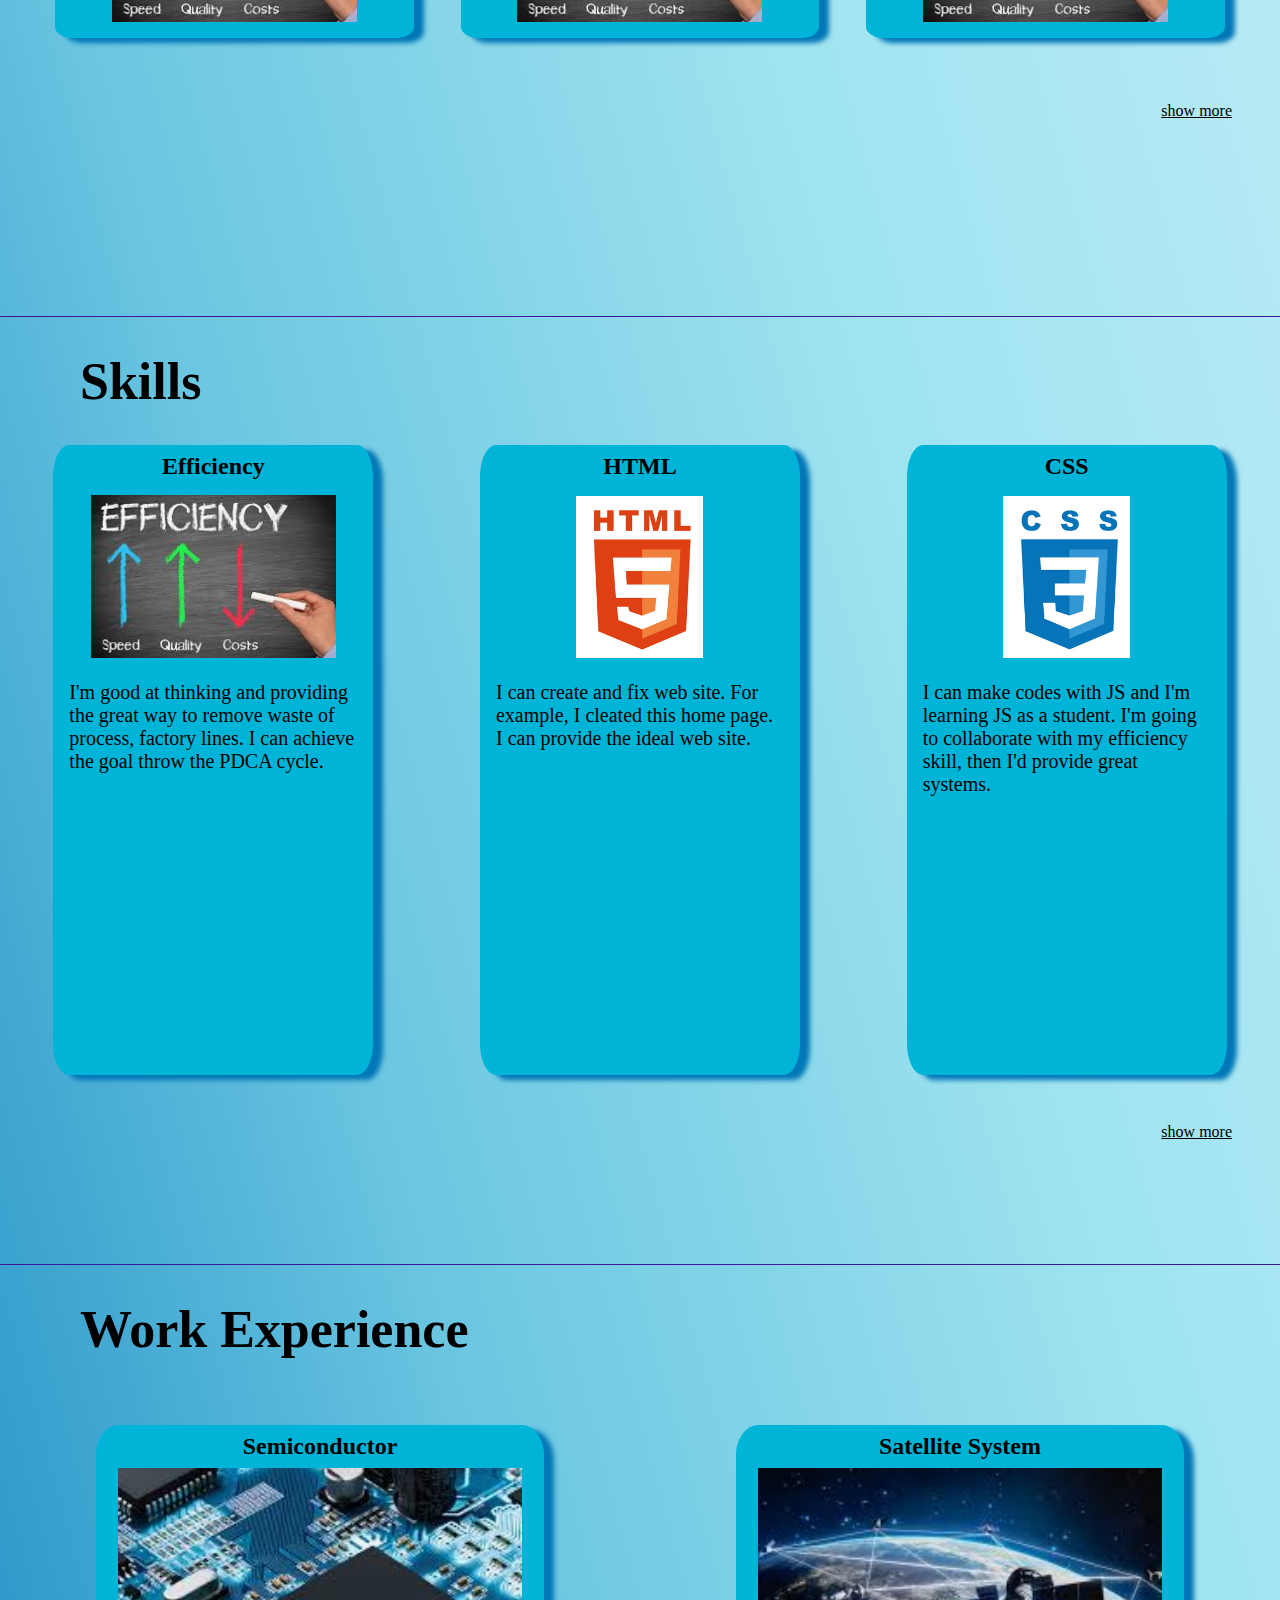
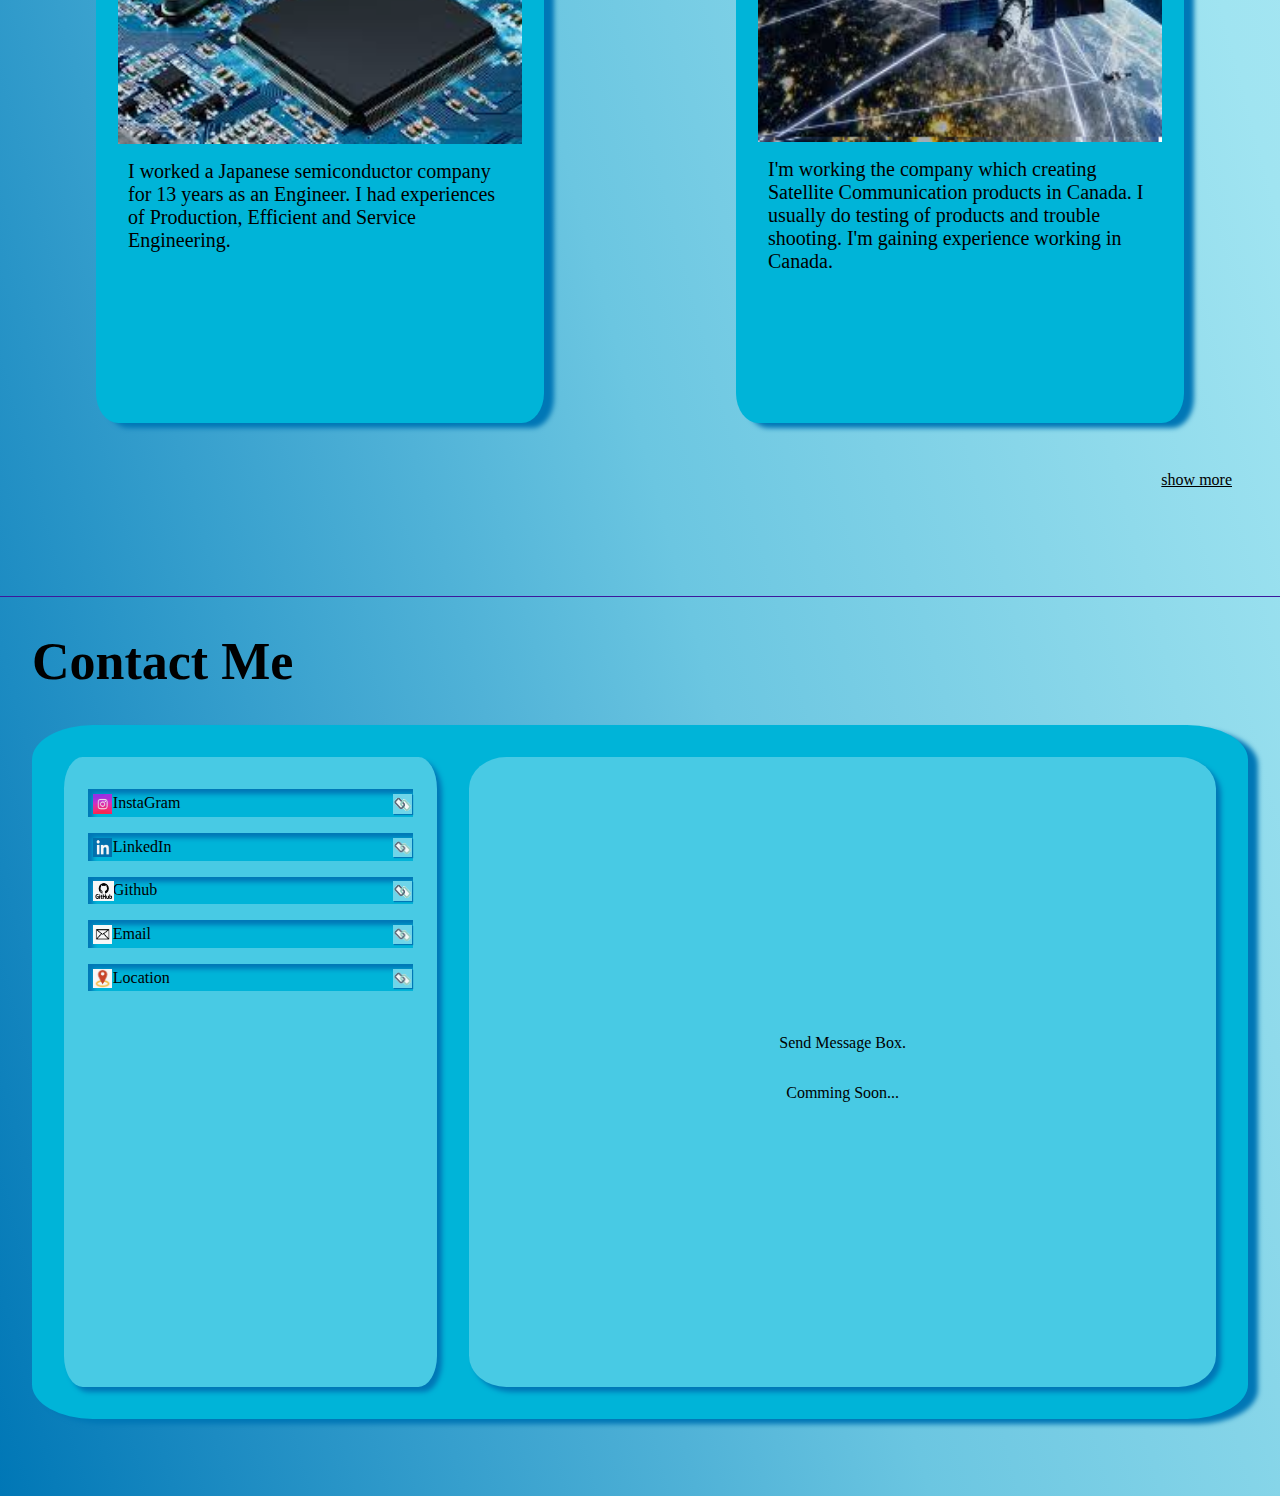
==== commit 81854ca4: "contact fixed" ====
--- a/src/index.html
+++ b/src/index.html
@@ -145,24 +145,24 @@
       <div class="ContactGrid">
         <div class="AccountArea">
           <div class="Account">
-            <p><img src="images/instagramLogo.png" alt="Instagram">　　Instagram</p>
-            <p><img src="images/Link.png" alt="LinkLogo" class="LinkLogo">　　</p>
+            <p><img src="images/instagramLogo.png" alt="Instagram">&nbsp;&nbsp;&nbsp;&nbsp;&nbsp;InstaGram</p>
+            <p><img src="images/Link.png" alt="LinkLogo" class="LinkLogo">&nbsp;&nbsp;&nbsp;&nbsp;</p>
           </div>
           <div class="Account">
-            <p><img src="images/LinkedIn.png" alt="LinkedInLogo">　　LinkedIn</p>
-            <p><img src="images/Link.png" alt="LinkLogo" class="LinkLogo">　　</p>
+            <p><img src="images/LinkedIn.png" alt="LinkedInLogo">&nbsp;&nbsp;&nbsp;&nbsp;&nbsp;LinkedIn</p>
+            <p><img src="images/Link.png" alt="LinkLogo" class="LinkLogo">&nbsp;&nbsp;&nbsp;&nbsp;</p>
           </div>
           <div class="Account">
-            <p><img src="images/github.png" alt="githubLogo">　　Github</p>
-            <p><img src="images/Link.png" alt="LinkLogo" class="LinkLogo">　　</p>
+            <p><img src="images/github.png" alt="githubLogo">&nbsp;&nbsp;&nbsp;&nbsp;&nbsp;Github</p>
+            <p><img src="images/Link.png" alt="LinkLogo" class="LinkLogo">&nbsp;&nbsp;&nbsp;&nbsp;</p>
           </div>
           <div class="Account">
-            <p><img src="images/Email.png" alt="EmailLogo">　　Email</p>
-            <p><img src="images/Link.png" alt="LinkLogo" class="LinkLogo">　　</p>
+            <p><img src="images/Email.png" alt="EmailLogo">&nbsp;&nbsp;&nbsp;&nbsp;&nbsp;Email</p>
+            <p><img src="images/Link.png" alt="LinkLogo" class="LinkLogo">&nbsp;&nbsp;&nbsp;&nbsp;</p>
           </div>
           <div class="Account">
-            <p><img src="images/location.jpg" alt="locationLogo">　　Location</p>
-            <p><img src="images/Link.png" alt="LinkLogo" class="LinkLogo">　　</p>
+            <p><img src="images/location.jpg" alt="locationLogo">&nbsp;&nbsp;&nbsp;&nbsp;&nbsp;Location</p>
+            <p><img src="images/Link.png" alt="LinkLogo" class="LinkLogo">&nbsp;&nbsp;&nbsp;&nbsp;</p>
           </div>
         </div>
         <div class="SendMessage">
--- a/src/css/index.css
+++ b/src/css/index.css
@@ -249,7 +249,7 @@
     justify-content: center;
   }
   .ContactMe .ContactGrid .AccountArea {
-    background-color: #00B4D8;
+    background-color: #48CAE4;
     box-shadow: 10px 5px 5px #0077b6;
     border-radius: 5%;
     padding-top: 1rem;
@@ -261,8 +261,8 @@
     justify-content: space-between;
     margin-left: 1.5rem;
     margin-right: 1.5rem;
-    background-color: #90e0ef;
-    box-shadow: 5px 5px 5px #0077b6;
+    background-color: #00B4D8;
+    box-shadow: inset 5px 5px 5px #0077b6;
     padding: 0.3rem;
     margin-top: 1rem;
   }
@@ -278,7 +278,7 @@
     box-shadow: 1px 1px 1px #0077b6;
   }
   .ContactMe .ContactGrid .SendMessage {
-    background-color: #00B4D8;
+    background-color: #48CAE4;
     box-shadow: 10px 5px 5px #0077b6;
     border-radius: 5%;
     padding-top: 1rem;
@@ -532,6 +532,68 @@
   .WorkExperience .WorkGrid .hide {
     display: none;
   }
+  .ContactMe {
+    height: 100vh;
+  }
+  .ContactMe .title {
+    display: block;
+    border-top: 0.5px solid rgb(60, 24, 156);
+    margin-top: 2rem;
+  }
+  .ContactMe .ContactGrid {
+    display: grid;
+    grid-template-columns: 45vw 45vw;
+    grid-template-rows: 70vh;
+    column-gap: 1rem;
+    justify-content: center;
+    margin-top: 2rem;
+    margin-left: 1rem;
+    margin-right: 1rem;
+    padding: 2rem 0;
+    background-color: #00B4D8;
+    box-shadow: 10px 5px 5px #0077b6;
+    border-radius: 5%;
+  }
+  .ContactMe .ContactGrid .AccountArea {
+    background-color: #48CAE4;
+    box-shadow: 5px 5px 5px #0077b6;
+    border-radius: 5%;
+    padding-top: 1rem;
+    padding-bottom: 1.5rem;
+  }
+  .ContactMe .ContactGrid .AccountArea .Account {
+    position: relative;
+    display: flex;
+    justify-content: space-between;
+    margin-left: 1.5rem;
+    margin-right: 1.5rem;
+    background-color: #00B4D8;
+    box-shadow: inset 5px 5px 5px #0077b6;
+    padding: 0.3rem;
+    margin-top: 1rem;
+  }
+  .ContactMe .ContactGrid .AccountArea .Account p {
+    margin: 0;
+  }
+  .ContactMe .ContactGrid .AccountArea .Account p img {
+    position: absolute;
+    max-height: 70%;
+    width: auto;
+  }
+  .ContactMe .ContactGrid .AccountArea .Account p .LinkLogo {
+    box-shadow: 1px 1px 1px #0077b6;
+  }
+  .ContactMe .ContactGrid .SendMessage {
+    background-color: #48CAE4;
+    box-shadow: 5px 5px 5px #0077b6;
+    border-radius: 5%;
+    padding-top: 1rem;
+    padding-bottom: 1.5rem;
+    display: flex;
+    flex-direction: column;
+    justify-content: center;
+    align-items: center;
+  }
 }
 @media only screen and (min-width: 769px) {
   #Phone {
@@ -764,6 +826,69 @@
   .WorkExperience .WorkGrid .Outline .Phone {
     display: none;
   }
+  .ContactMe {
+    height: 100vh;
+  }
+  .ContactMe .title {
+    display: block;
+    border-top: 0.5px solid rgb(60, 24, 156);
+    margin-top: 2rem;
+  }
+  .ContactMe .ContactGrid {
+    display: grid;
+    grid-template-columns: 1fr 2fr;
+    grid-template-rows: 70vh;
+    column-gap: 2rem;
+    justify-content: center;
+    margin-top: 2rem;
+    margin-left: 2rem;
+    margin-right: 2rem;
+    padding: 2rem 2rem;
+    background-color: #00B4D8;
+    box-shadow: 10px 5px 5px #0077b6;
+    border-radius: 5%;
+    max-width: 100%;
+  }
+  .ContactMe .ContactGrid .AccountArea {
+    background-color: #48CAE4;
+    box-shadow: 5px 5px 5px #0077b6;
+    border-radius: 5%;
+    padding-top: 1rem;
+    padding-bottom: 1.5rem;
+  }
+  .ContactMe .ContactGrid .AccountArea .Account {
+    position: relative;
+    display: flex;
+    justify-content: space-between;
+    margin-left: 1.5rem;
+    margin-right: 1.5rem;
+    background-color: #00B4D8;
+    box-shadow: inset 5px 5px 5px #0077b6;
+    padding: 0.3rem;
+    margin-top: 1rem;
+  }
+  .ContactMe .ContactGrid .AccountArea .Account p {
+    margin: 0;
+  }
+  .ContactMe .ContactGrid .AccountArea .Account p img {
+    position: absolute;
+    max-height: 70%;
+    width: auto;
+  }
+  .ContactMe .ContactGrid .AccountArea .Account p .LinkLogo {
+    box-shadow: 1px 1px 1px #0077b6;
+  }
+  .ContactMe .ContactGrid .SendMessage {
+    background-color: #48CAE4;
+    box-shadow: 5px 5px 5px #0077b6;
+    border-radius: 5%;
+    padding-top: 1rem;
+    padding-bottom: 1.5rem;
+    display: flex;
+    flex-direction: column;
+    justify-content: center;
+    align-items: center;
+  }
 }
 
 /*# sourceMappingURL=index.css.map */
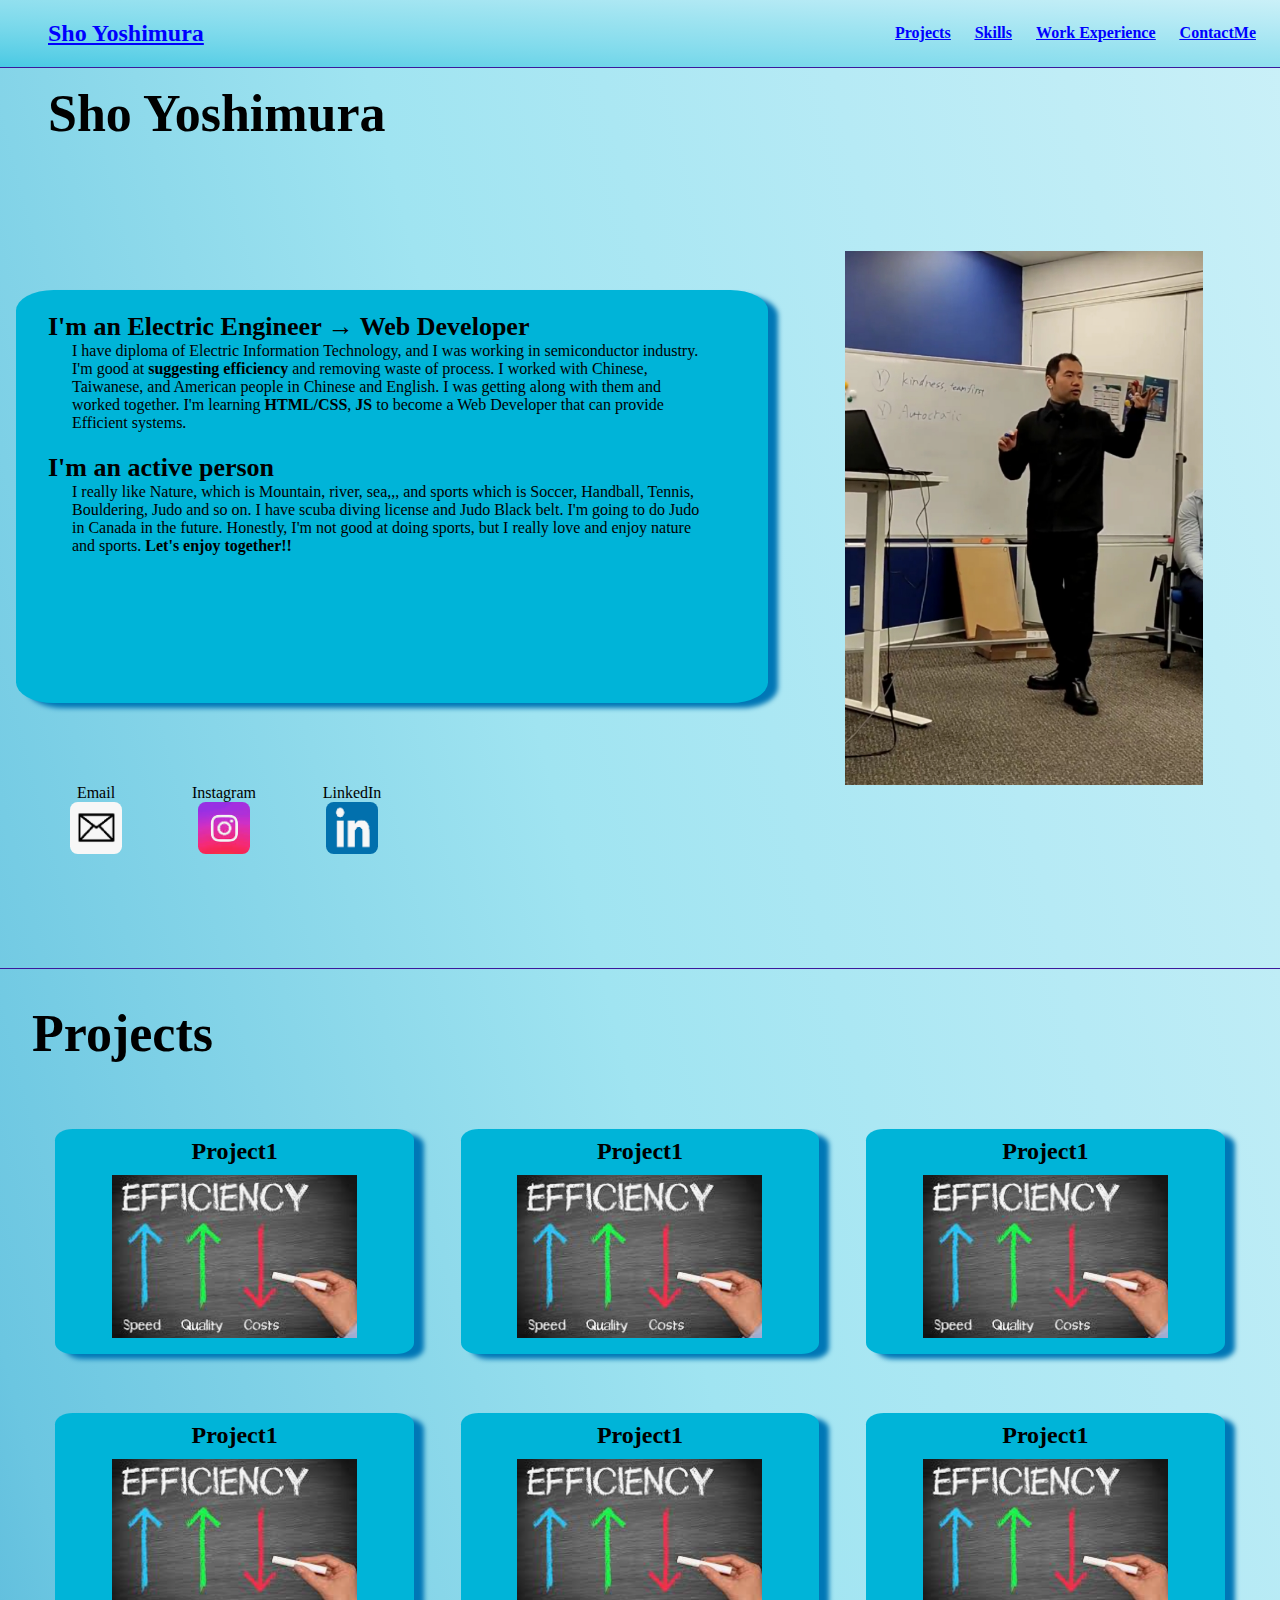
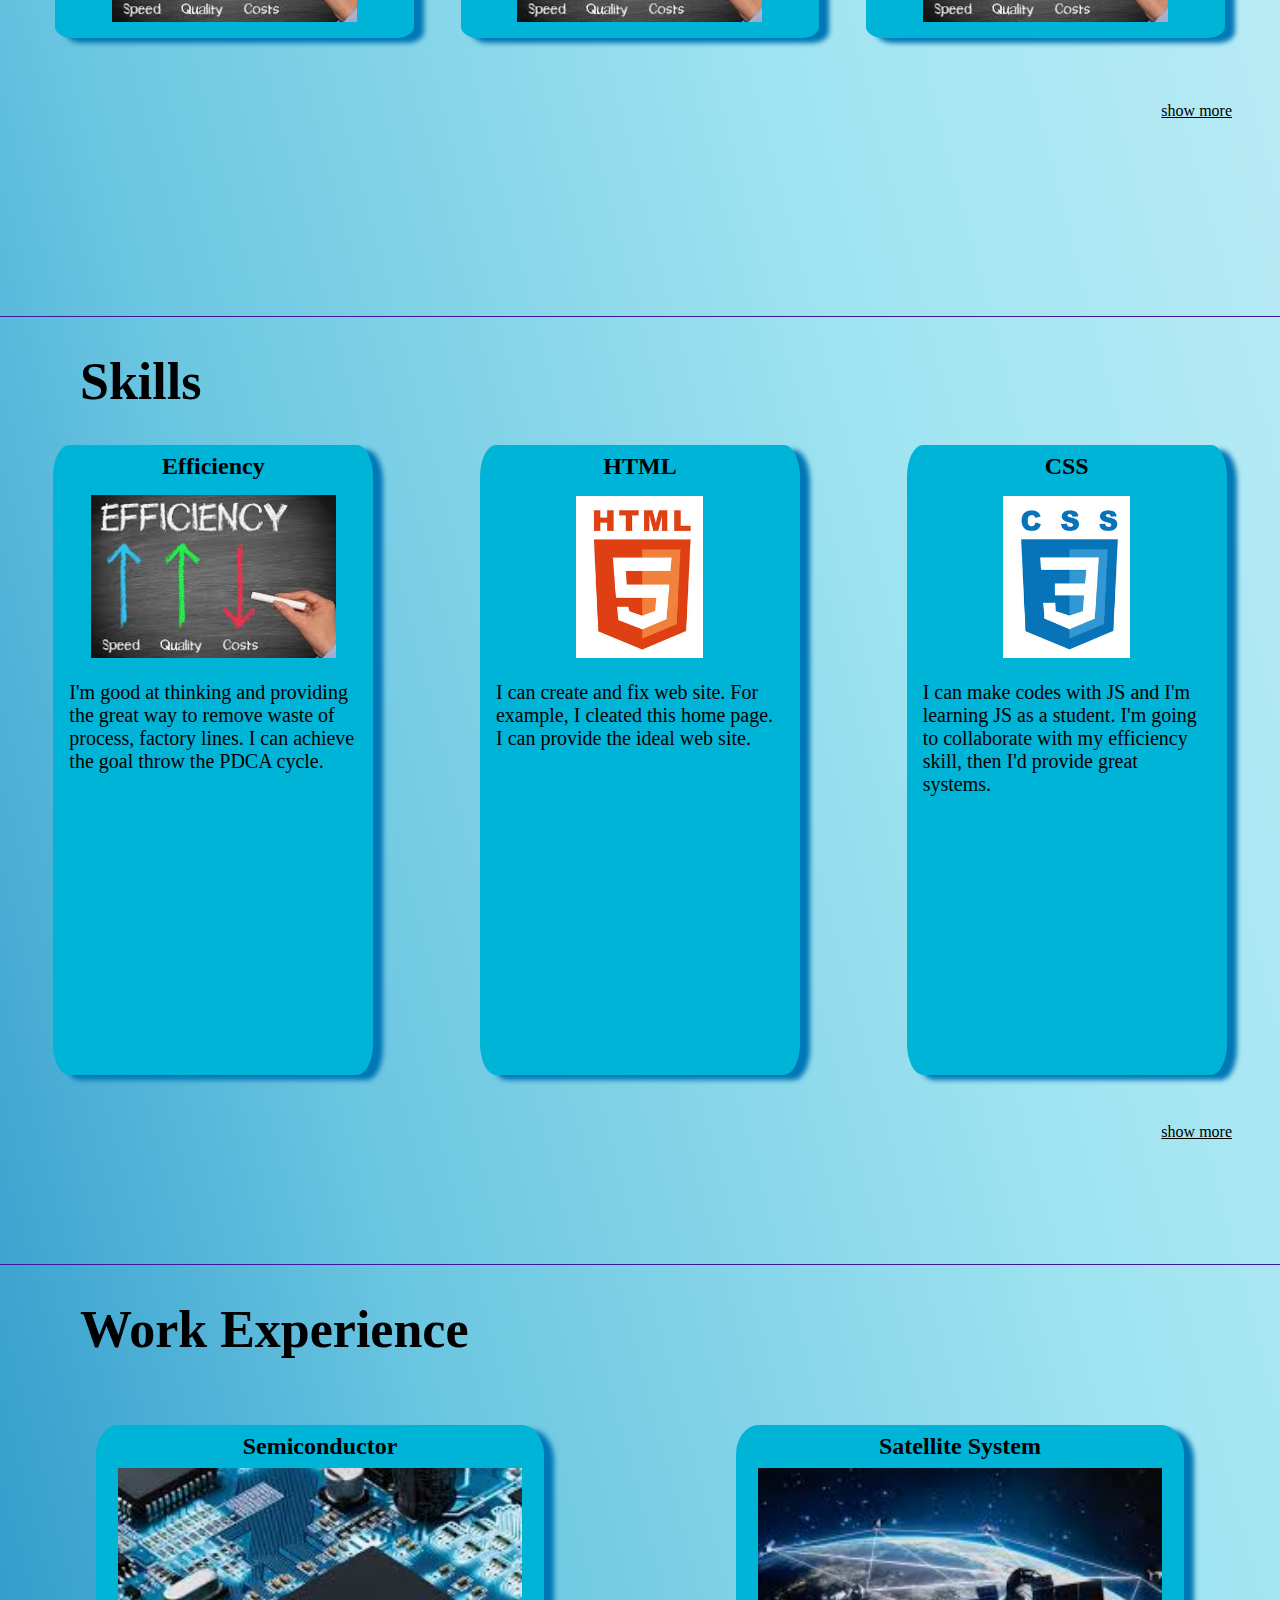
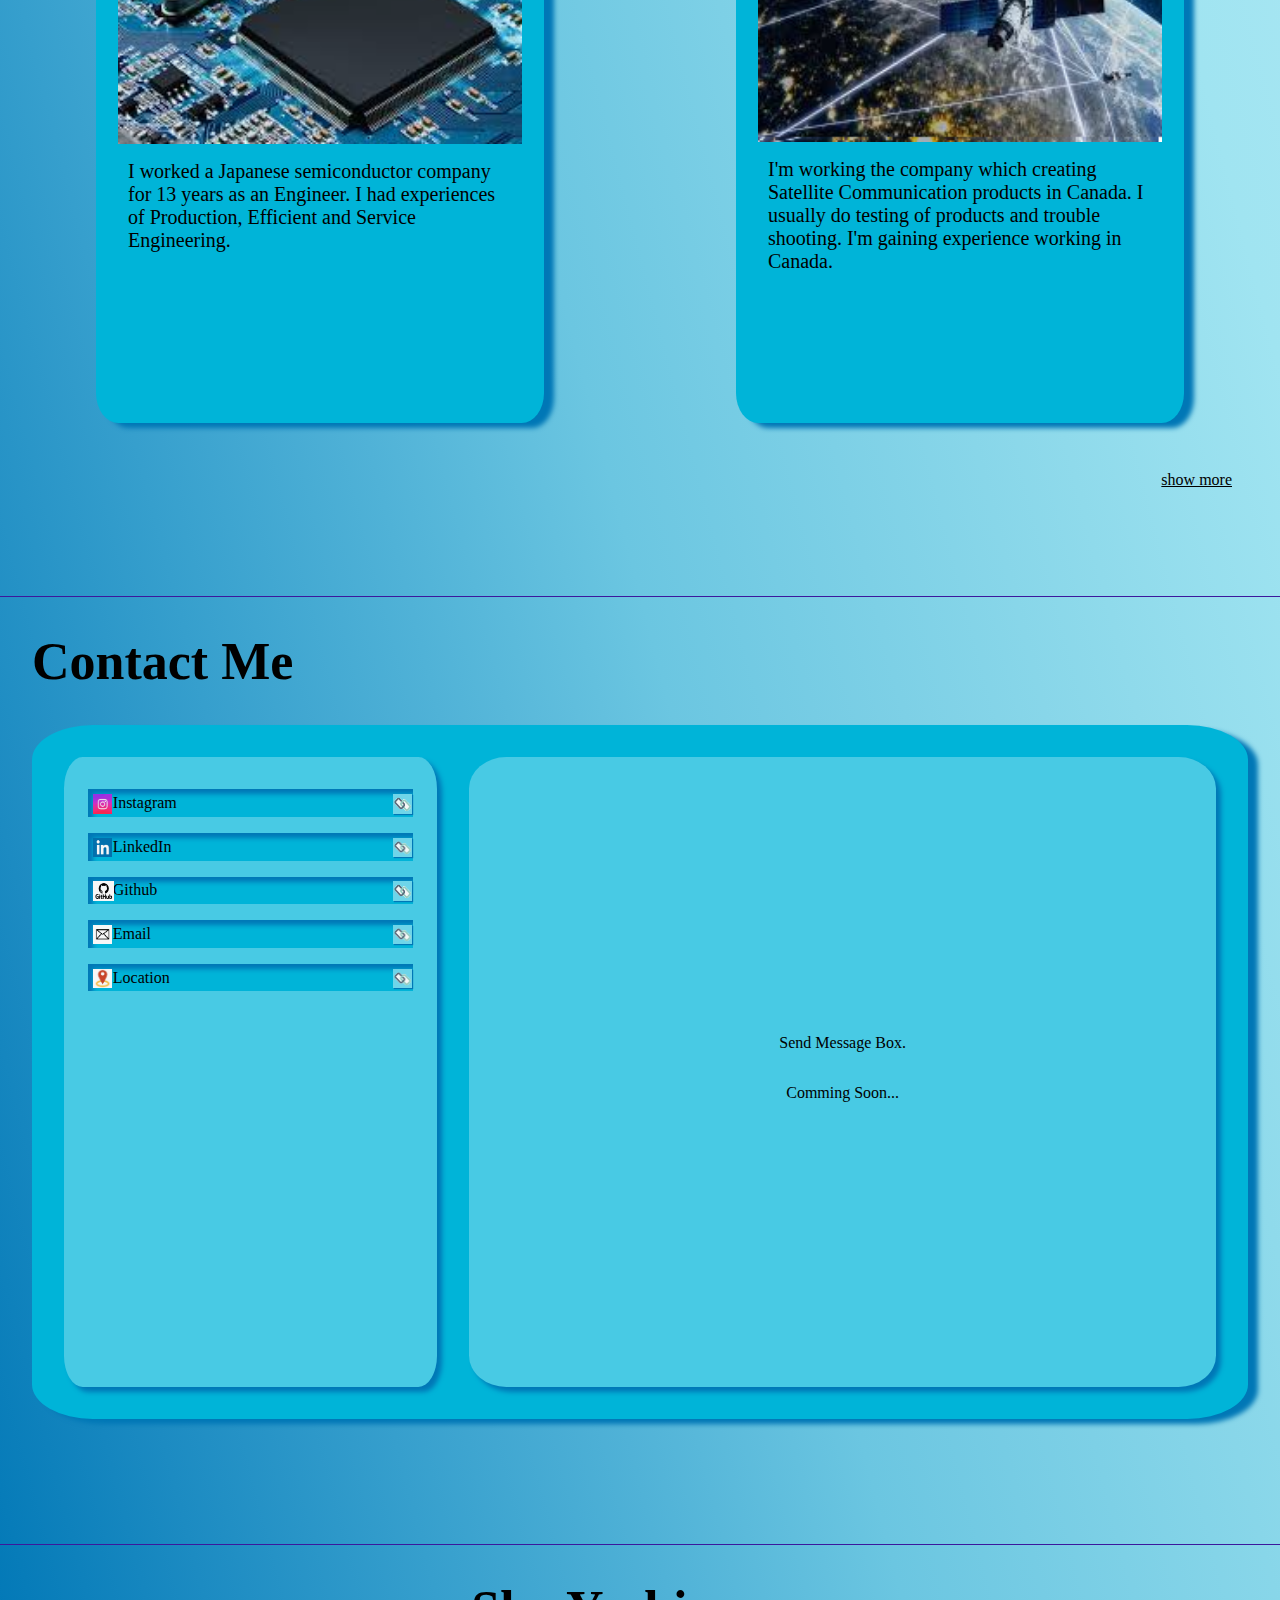
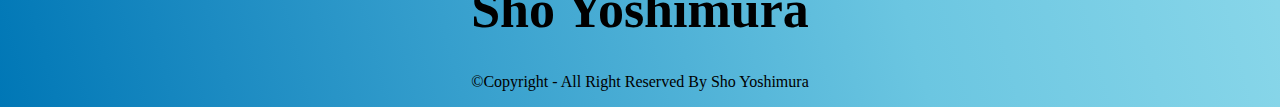
==== commit 75917f3e: "Footer" ====
--- a/src/index.html
+++ b/src/index.html
@@ -29,17 +29,18 @@
     </div>
 
     <div class="About" id="About">
+
       <h1 class="name">Sho Yoshimura</h1>
       <div class="tytle">
         <h2 class="Intro">I'm an Electric Engineer → Web Developer</h2>
-        <p class="information PC"> I have diploma of Electric Information Technology, and I was working in semiconductor industry. I'm good at suggesting efficiency and removing waste of process. I worked with Chinese, Taiwanese, and American people in Chinese and English. I was getting along with them and worked together. I'm learning HTML/CSS, JS to become a Web Developer that can provide Efficient systems.
+        <p class="information PC"> I have diploma of Electric Information Technology, and I was working in semiconductor industry. I'm good at <strong>suggesting efficiency</strong> and removing waste of process. I worked with Chinese, Taiwanese, and American people in Chinese and English. I was getting along with them and worked together. I'm learning <strong>HTML/CSS</strong>, <strong>JS</strong> to become a Web Developer that can provide Efficient systems.
         </p>
-        <p class="information Phone">I have diploma of Electric Information Technology, and I was working in semiconductor industry. And I'm learning programing to become a Web Developer.</p>
+        <p class="information Phone">I was working in semiconductor industry. I'm good at <strong>providing Efficiency</strong>, and I'm learning <strong>HTML/CSS and JS</strong> to become a Web Developer.</p>
         <h2 class="Intro">I'm an active person
         </h2>
-        <p class="information PC"> I really like Nature, which is Mountain, river, sea,,, and sports which is Soccer, Handball, Tennis, Bouldering, Judo and so on. I have scuba diving license and Judo Black belt. I'm going to do Judo in Canada in the future. Honestly, I'm not good at doing sports, but I really love and enjoy nature and sports. Let's enjoy together!!
+        <p class="information PC"> I really like Nature, which is Mountain, river, sea,,, and sports which is Soccer, Handball, Tennis, Bouldering, Judo and so on. I have scuba diving license and Judo Black belt. I'm going to do Judo in Canada in the future. Honestly, I'm not good at doing sports, but I really love and enjoy nature and sports. <strong>Let's enjoy together!!</strong>
         </p>
-        <p class="information Phone">I really like Nature and sports. And I have scuba diving license and Judo Black belt. I really love and enjoy nature and sports. Let's enjoy together!!
+        <p class="information Phone">I really like Nature and sports. And I have scuba diving license and Judo Black belt. I really love and enjoy nature and sports. <strong>Let's enjoy together!!</strong>
         </p>
 
     </div>
@@ -145,7 +146,7 @@
       <div class="ContactGrid">
         <div class="AccountArea">
           <div class="Account">
-            <p><img src="images/instagramLogo.png" alt="Instagram">&nbsp;&nbsp;&nbsp;&nbsp;&nbsp;InstaGram</p>
+            <p><img src="images/instagramLogo.png" alt="Instagram">&nbsp;&nbsp;&nbsp;&nbsp;&nbsp;Instagram</p>
             <p><img src="images/Link.png" alt="LinkLogo" class="LinkLogo">&nbsp;&nbsp;&nbsp;&nbsp;</p>
           </div>
           <div class="Account">
@@ -170,7 +171,16 @@
           <p>Comming Soon...</p>
         </div>
       </div>
+    </div>
 
+    <div class="Footer">
+      <div class="title">
+        <h1>Sho Yoshimura</h1>
+      </div>
+      <div class="copyRight">
+        <p>©Copyright - All Right Reserved By Sho Yoshimura
+        </p>
+      </div>
     </div>
 
   </body>
--- a/src/css/index.css
+++ b/src/css/index.css
@@ -1,5 +1,19 @@
 html {
   scroll-behavior: smooth;
+}
+
+a {
+  color: blue;
+  font-weight: bold;
+}
+
+a:hover {
+  background-size: contain;
+  color: blue;
+}
+
+a:visited {
+  color: rgb(221, 96, 96);
 }
 
 body {
@@ -10,6 +24,9 @@
 }
 
 @media only screen and (max-width: 425px) {
+  html {
+    scroll-padding-top: 4rem;
+  }
   h1 {
     display: block;
     font-family: Courgette;
@@ -24,6 +41,7 @@
     background-image: linear-gradient(to right top, #48cae4, #59cee6, #67d3e8, #75d7ea, #81dbec, #8cdeee, #96e1ef, #a0e4f1, #abe7f3, #b6eaf5, #c0edf6, #caf0f8);
     position: sticky;
     top: 0;
+    z-index: 200;
   }
   #PC {
     display: none;
@@ -42,11 +60,6 @@
   .Header nav p {
     margin-left: 2rem;
     text-decoration: underline;
-  }
-  .Header nav p:hover {
-    background-size: contain;
-    background-color: white;
-    color: blue;
   }
   .About {
     display: flex;
@@ -291,6 +304,9 @@
   }
 }
 @media only screen and (min-width: 426px) and (max-width: 768px) {
+  html {
+    scroll-padding-top: 7rem;
+  }
   #Phone {
     display: none;
   }
@@ -305,8 +321,8 @@
   .Header {
     position: sticky;
     top: 0;
+    z-index: 200;
     background-image: linear-gradient(to right top, #48cae4, #59cee6, #67d3e8, #75d7ea, #81dbec, #8cdeee, #96e1ef, #a0e4f1, #abe7f3, #b6eaf5, #c0edf6, #caf0f8);
-    padding: 0 1.5rem;
   }
   .Header h2 {
     margin-top: 0;
@@ -322,11 +338,6 @@
     text-decoration: underline;
     margin-right: 0.1rem;
     margin-left: 0.5rem;
-  }
-  .Header nav p:hover {
-    background-size: contain;
-    background-color: white;
-    color: blue;
   }
   .About {
     display: grid;
@@ -441,7 +452,6 @@
     display: block;
     border-top: 0.5px solid rgb(60, 24, 156);
     margin-top: 3rem;
-    padding-left: 3rem;
   }
   .Skills .ShowMore {
     display: block;
@@ -450,14 +460,14 @@
     padding-right: 3rem;
     text-decoration: underline;
   }
-  .SkillGrid {
+  .Skills .SkillGrid {
     display: grid;
     grid-template-columns: 1fr 1fr;
     grid-template-rows: 70vh;
     justify-items: center;
     margin-top: rem;
   }
-  .SkillGrid .Outline {
+  .Skills .SkillGrid .Outline {
     display: grid;
     grid-template-rows: 0.5fr 3fr 7fr;
     background-color: #00B4D8;
@@ -467,19 +477,19 @@
     min-height: 60vh;
     place-items: center;
   }
-  .SkillGrid .Outline h2 {
+  .Skills .SkillGrid .Outline h2 {
     margin: 0.5rem;
   }
-  .SkillGrid .Outline .image {
+  .Skills .SkillGrid .Outline .image {
     max-width: 90%;
   }
-  .SkillGrid .Outline p {
+  .Skills .SkillGrid .Outline p {
     margin: 0;
     padding: 1rem 1rem;
     font-size: 20px;
     place-self: start;
   }
-  .SkillGrid .hide {
+  .Skills .SkillGrid .hide {
     display: none;
   }
   .WorkExperience {
@@ -596,6 +606,9 @@
   }
 }
 @media only screen and (min-width: 769px) {
+  html {
+    scroll-padding-top: 4rem;
+  }
   #Phone {
     display: none;
   }
@@ -608,6 +621,7 @@
   .Header {
     position: sticky;
     top: 0;
+    z-index: 200;
     background-image: linear-gradient(to right top, #48cae4, #59cee6, #67d3e8, #75d7ea, #81dbec, #8cdeee, #96e1ef, #a0e4f1, #abe7f3, #b6eaf5, #c0edf6, #caf0f8);
     display: grid;
     grid-template-columns: 2fr 3fr;
@@ -626,15 +640,10 @@
     margin-right: 1.5rem;
     text-decoration: underline;
   }
-  .Header nav p:hover {
-    background-size: contain;
-    background-color: white;
-    color: blue;
-  }
   .About {
     display: grid;
     grid-template-columns: 3fr 2fr;
-    grid-template-areas: "name Mypicture" "tytle  Mypicture" "information Mypicture" "icons Mypicture";
+    grid-template-areas: "name Mypicture" "tytle  Mypicture" "icons Mypicture";
     height: 100vh;
   }
   .About h2 {
@@ -660,7 +669,6 @@
     margin-bottom: 0;
   }
   .About .tytle .information {
-    grid-area: information;
     order: 3;
     margin-top: 0;
     margin-bottom: 1rem;
@@ -681,11 +689,13 @@
     display: flex;
     justify-content: center;
     margin-bottom: 0;
+    place-self: end center;
   }
   .About .icons .Logo {
     max-width: 40%;
     margin-bottom: 3rem;
-    border-radius: 5%;
+    border-radius: 15%;
+    place-self: start center;
   }
   .About .Mypicture {
     grid-area: Mypicture;
@@ -750,13 +760,13 @@
     padding-right: 3rem;
     text-decoration: underline;
   }
-  .SkillGrid {
+  .Skills .SkillGrid {
     display: grid;
     grid-template-columns: 1fr 1fr 1fr;
     grid-template-rows: 70vh;
     justify-items: center;
   }
-  .SkillGrid .Outline {
+  .Skills .SkillGrid .Outline {
     display: grid;
     grid-template-rows: 0.5fr 3fr 7fr;
     background-color: #00B4D8;
@@ -766,13 +776,13 @@
     min-height: 60vh;
     place-items: center;
   }
-  .SkillGrid .Outline h2 {
+  .Skills .SkillGrid .Outline h2 {
     margin: 0.5rem;
   }
-  .SkillGrid .Outline .image {
+  .Skills .SkillGrid .Outline .image {
     max-width: 90%;
   }
-  .SkillGrid .Outline p {
+  .Skills .SkillGrid .Outline p {
     margin: 0;
     padding: 1rem 1rem;
     font-size: 20px;
@@ -890,5 +900,15 @@
     align-items: center;
   }
 }
+.Footer .title {
+  border-top: 0.5px solid rgb(60, 24, 156);
+  margin-top: 3rem;
+}
+.Footer .title h1 {
+  text-align: center;
+}
+.Footer .copyRight p {
+  text-align: center;
+}
 
 /*# sourceMappingURL=index.css.map */
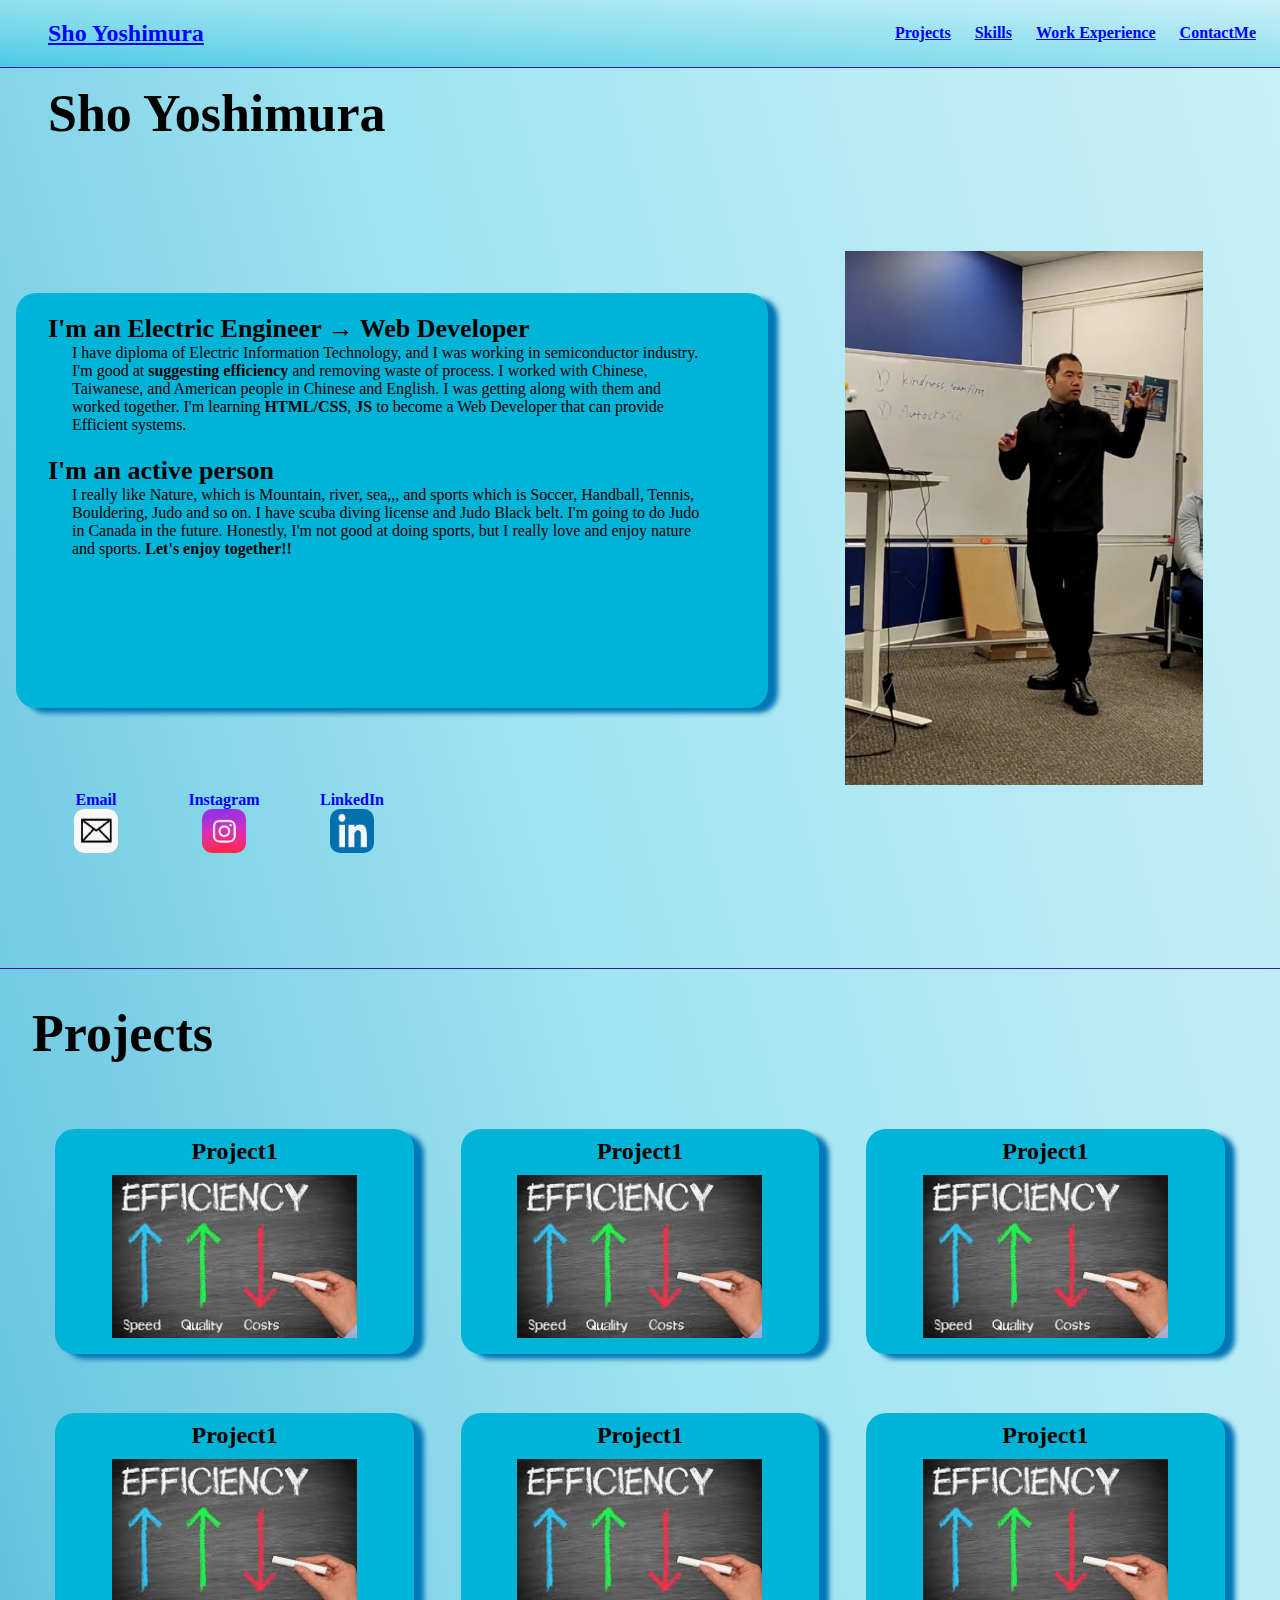
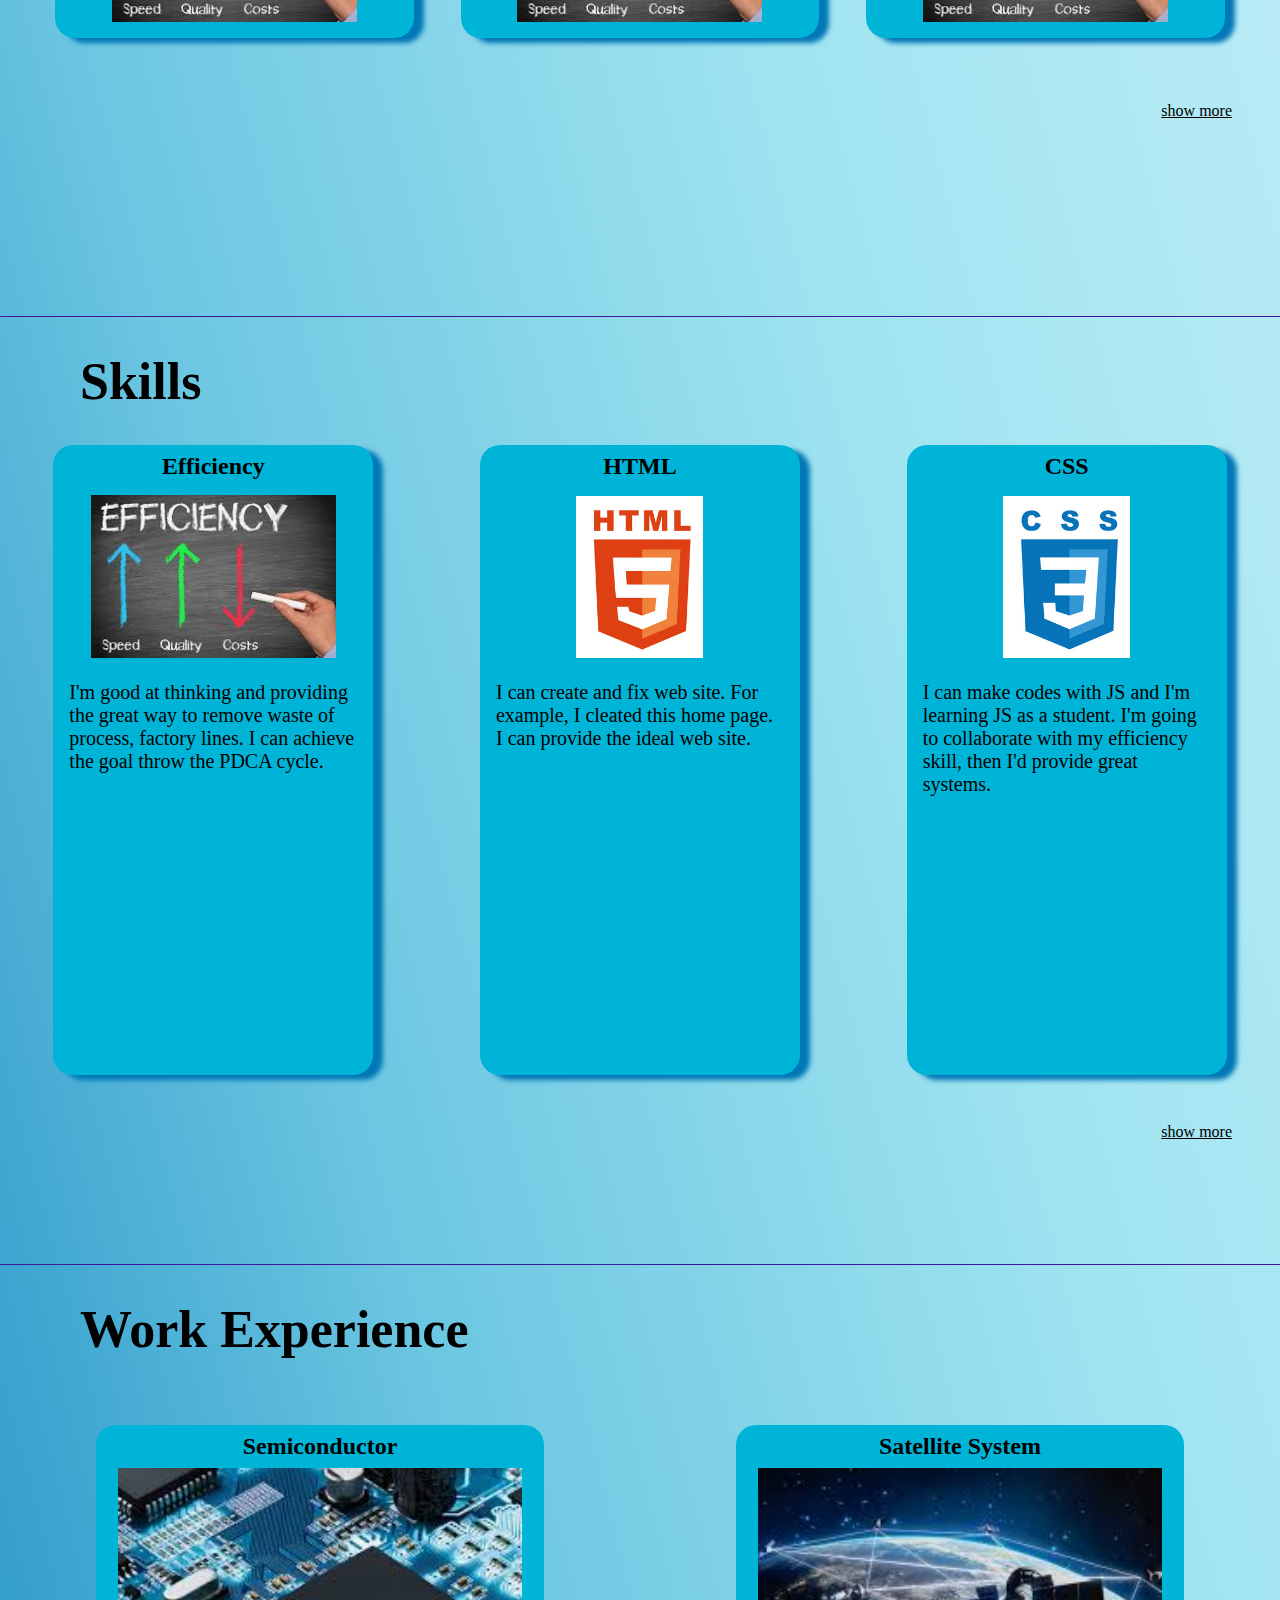
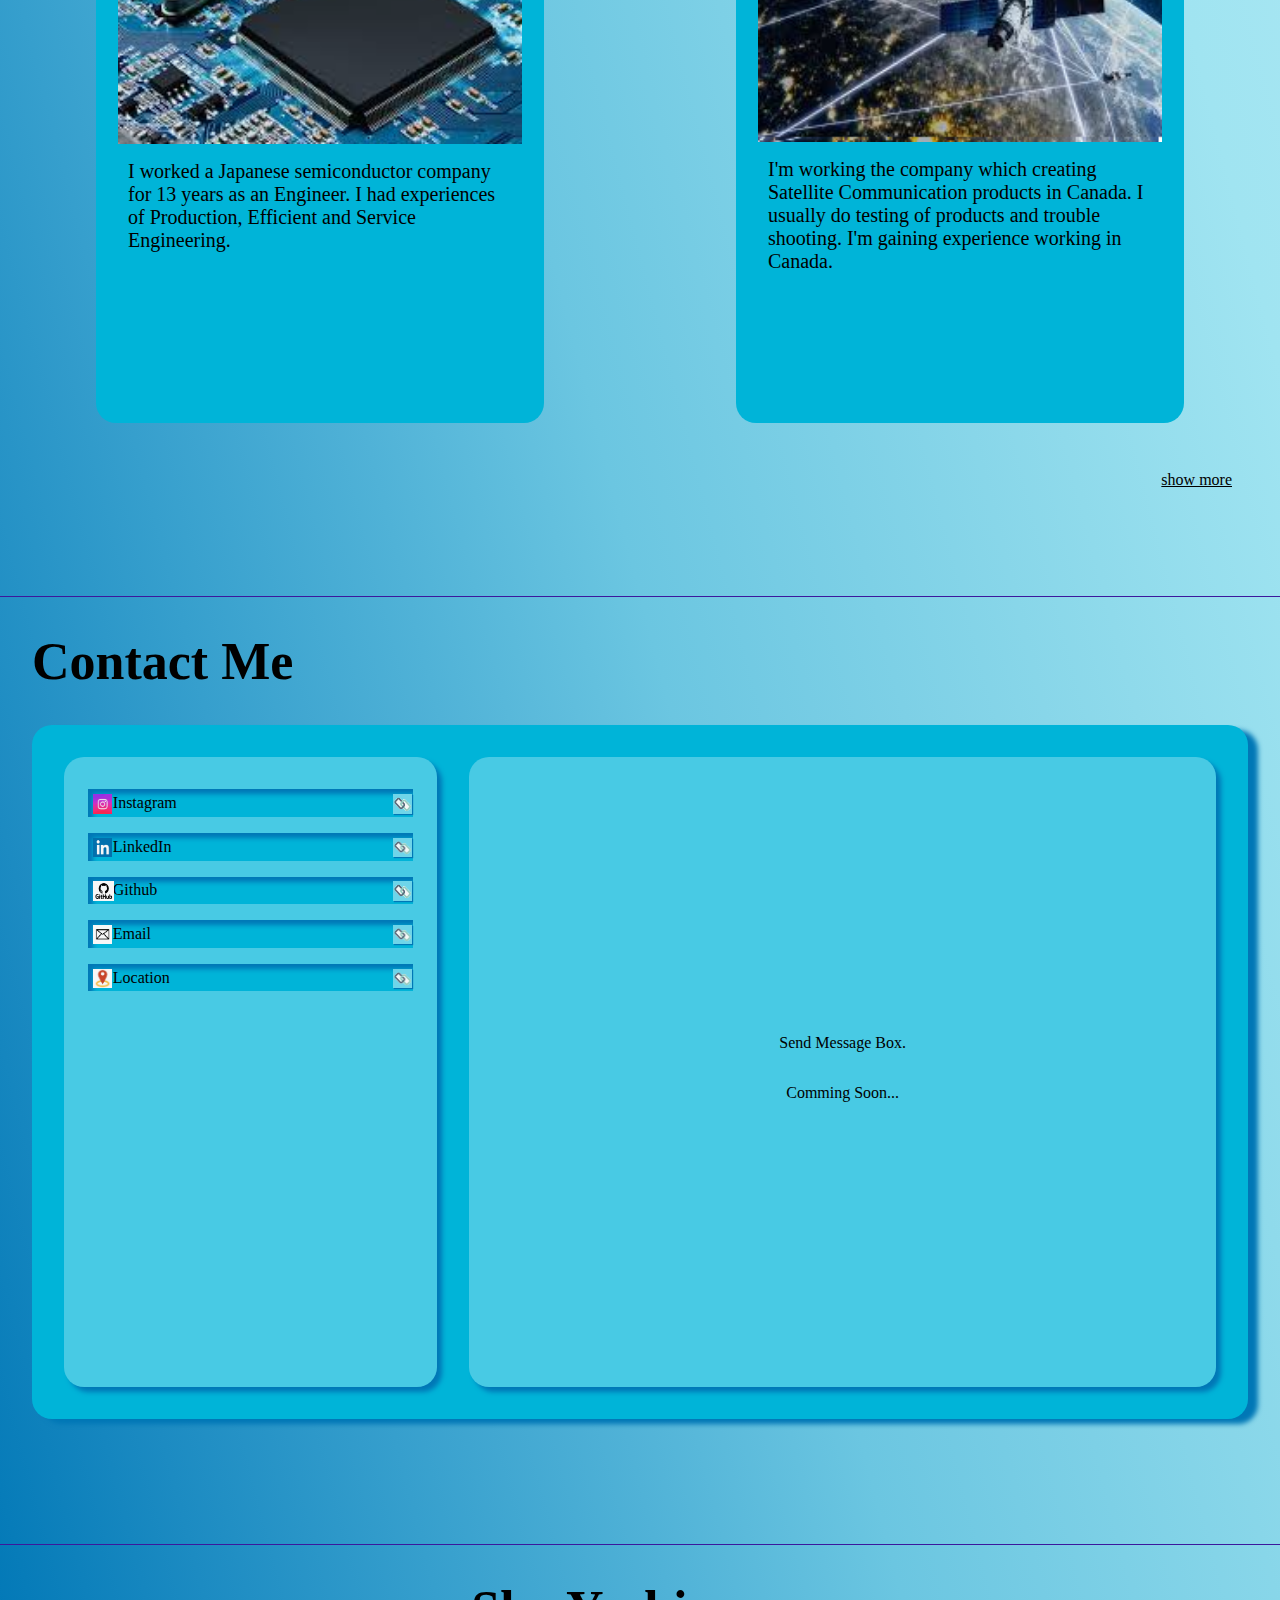
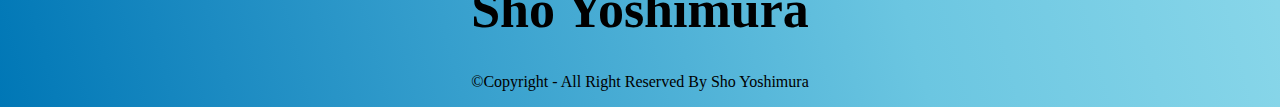
==== commit dd416650: "effect" ====
--- a/src/index.html
+++ b/src/index.html
@@ -35,23 +35,21 @@
         <h2 class="Intro">I'm an Electric Engineer → Web Developer</h2>
         <p class="information PC"> I have diploma of Electric Information Technology, and I was working in semiconductor industry. I'm good at <strong>suggesting efficiency</strong> and removing waste of process. I worked with Chinese, Taiwanese, and American people in Chinese and English. I was getting along with them and worked together. I'm learning <strong>HTML/CSS</strong>, <strong>JS</strong> to become a Web Developer that can provide Efficient systems.
         </p>
-        <p class="information Phone">I was working in semiconductor industry. I'm good at <strong>providing Efficiency</strong>, and I'm learning <strong>HTML/CSS and JS</strong> to become a Web Developer.</p>
+        <p class="information Phone"> I'm good at <strong>providing Efficiency</strong>, and I'm learning <strong>HTML/CSS and JS</strong> to become a Web Developer.</p>
         <h2 class="Intro">I'm an active person
         </h2>
         <p class="information PC"> I really like Nature, which is Mountain, river, sea,,, and sports which is Soccer, Handball, Tennis, Bouldering, Judo and so on. I have scuba diving license and Judo Black belt. I'm going to do Judo in Canada in the future. Honestly, I'm not good at doing sports, but I really love and enjoy nature and sports. <strong>Let's enjoy together!!</strong>
         </p>
-        <p class="information Phone">I really like Nature and sports. And I have scuba diving license and Judo Black belt. I really love and enjoy nature and sports. <strong>Let's enjoy together!!</strong>
+        <p class="information Phone">I love Nature and sports. And I have scuba diving license and Judo Black belt. I really love and enjoy nature and sports. <strong>Let's enjoy together!!</strong>
         </p>
 
     </div>
       <div class="icons">
-        <p class="iconName" id="EmailLINK">Email</p>
-        <p class="iconName" id="InstagramLINK">Instagram</p>
-        <p class="iconName" id="LinkedInLINK">LinkedIn</p>
-        <img class="Logo" id="EmailLogo" src="images/Email.png" alt="Email">
-        <img class="Logo" id="InstagramLogo" src="images/instagramLogo.png" alt="Instagram">
-        <img class="Logo" id="LinkedInLogo" src="images/LinkedIn.png" alt="LinkedIn">
-      </div>
+        <a href="mailto:yoshikichi8000@gmail.com"><p class="iconName" id="EmailLINK">Email        <img class="Logo" id="EmailLogo" src="images/Email.png" alt="Email">
+        </p></a>
+        <a href="https://www.instagram.com/yoshi_kun_8000?igsh=MWMxOXhiaW1kdzZjdQ=="><p class="iconName" id="InstagramLINK">Instagram<img class="Logo" id="InstagramLogo" src="images/instagramLogo.png" alt="Instagram"></p></a>
+        <a href="https://www.linkedin.com/in/sho-yoshimura-885001261/"><p class="iconName" id="LinkedInLINK">LinkedIn<img class="Logo" id="LinkedInLogo" src="images/LinkedIn.png" alt="LinkedIn"></p></a>
+        </div>
       <img class="Mypicture" src="images/Teaching.jpg" alt="MyPicture">
     </div>
 
--- a/src/css/index.css
+++ b/src/css/index.css
@@ -76,7 +76,7 @@
     align-self: start;
     background-color: #00B4D8;
     box-shadow: 10px 5px 5px #0077b6;
-    border-radius: 5%;
+    border-radius: 20px;
     margin-left: 1.5rem;
     margin-right: 1.5rem;
   }
@@ -105,16 +105,25 @@
     display: grid;
     grid-template-columns: repeat(3, 1fr);
     place-items: center;
+    margin-top: 2rem;
+    column-gap: 0.5rem;
+  }
+  .About .icons a {
+    text-decoration: none;
+  }
+  .About .icons :active {
+    transform: translate(0, 2px);
   }
   .About .icons .iconName {
     display: flex;
+    flex-direction: column;
     justify-content: center;
-    margin: 1rem 0 0 0;
-  }
-  .About .icons .Logo {
+    align-items: center;
+  }
+  .About .icons .iconName .Logo {
     width: 50%;
-    margin-bottom: 3rem;
-    border-radius: 10%;
+    margin-bottom: 1rem;
+    border-radius: 10px;
   }
   .Project {
     height: 100vh;
@@ -135,7 +144,7 @@
     grid-template-rows: 1fr 3fr;
     background-color: #00B4D8;
     box-shadow: 10px 5px 5px #0077b6;
-    border-radius: 5%;
+    border-radius: 20px;
     width: 45vw;
     place-items: center;
   }
@@ -178,7 +187,7 @@
     grid-template-rows: auto;
     background-color: #00B4D8;
     box-shadow: 10px 5px 5px #0077b6;
-    border-radius: 5%;
+    border-radius: 20px;
     width: 80vw;
     place-items: center;
   }
@@ -224,7 +233,7 @@
     grid-template-rows: auto;
     background-color: #00B4D8;
     box-shadow: 10px 5px 5px #0077b6;
-    border-radius: 5%;
+    border-radius: 20px;
     width: 80vw;
     place-items: center;
   }
@@ -264,7 +273,7 @@
   .ContactMe .ContactGrid .AccountArea {
     background-color: #48CAE4;
     box-shadow: 10px 5px 5px #0077b6;
-    border-radius: 5%;
+    border-radius: 20px;
     padding-top: 1rem;
     padding-bottom: 1.5rem;
   }
@@ -293,7 +302,7 @@
   .ContactMe .ContactGrid .SendMessage {
     background-color: #48CAE4;
     box-shadow: 10px 5px 5px #0077b6;
-    border-radius: 5%;
+    border-radius: 20px;
     padding-top: 1rem;
     padding-bottom: 1.5rem;
     margin-top: 2rem;
@@ -361,7 +370,7 @@
     grid-area: tytle;
     background-color: #00B4D8;
     box-shadow: 10px 5px 5px #0077b6;
-    border-radius: 5%;
+    border-radius: 20px;
     margin-left: 2rem;
     margin-right: 2rem;
   }
@@ -378,21 +387,28 @@
   .About .icons {
     display: grid;
     grid-template-columns: repeat(3, 1fr);
-    place-items: center;
     column-gap: 2rem;
     margin-left: 2rem;
     margin-right: 2rem;
   }
+  .About .icons a {
+    text-decoration: none;
+  }
+  .About .icons :active {
+    transform: translate(0, 2px);
+  }
   .About .icons .iconName {
     display: flex;
+    flex-direction: column;
     justify-content: center;
-    align-self: flex-end;
-    margin-bottom: 0;
-  }
-  .About .icons .Logo {
+    align-items: center;
+    margin-bottom: 0;
+    min-width: 80px;
+  }
+  .About .icons .iconName .Logo {
     width: 50px;
-    margin-bottom: 5rem;
-    border-radius: 10%;
+    margin-bottom: 1rem;
+    border-radius: 10px;
   }
   .About .Mypicture {
     grid-area: Mypicture;
@@ -427,7 +443,7 @@
     grid-template-rows: 1fr 3.5fr;
     background-color: #00B4D8;
     box-shadow: 10px 5px 5px #0077b6;
-    border-radius: 5%;
+    border-radius: 20px;
     width: 40vw;
     place-items: center;
   }
@@ -472,7 +488,7 @@
     grid-template-rows: 0.5fr 3fr 7fr;
     background-color: #00B4D8;
     box-shadow: 10px 5px 5px #0077b6;
-    border-radius: 5%;
+    border-radius: 20px;
     width: 40vw;
     min-height: 60vh;
     place-items: center;
@@ -519,7 +535,7 @@
     grid-template-rows: auto;
     background-color: #00B4D8;
     box-shadow: 10px 5px 5px #0077b6;
-    border-radius: 5%;
+    border-radius: 20px;
     width: 80vw;
     place-items: center;
   }
@@ -562,12 +578,12 @@
     padding: 2rem 0;
     background-color: #00B4D8;
     box-shadow: 10px 5px 5px #0077b6;
-    border-radius: 5%;
+    border-radius: 20px;
   }
   .ContactMe .ContactGrid .AccountArea {
     background-color: #48CAE4;
     box-shadow: 5px 5px 5px #0077b6;
-    border-radius: 5%;
+    border-radius: 20px;
     padding-top: 1rem;
     padding-bottom: 1.5rem;
   }
@@ -596,7 +612,7 @@
   .ContactMe .ContactGrid .SendMessage {
     background-color: #48CAE4;
     box-shadow: 5px 5px 5px #0077b6;
-    border-radius: 5%;
+    border-radius: 20px;
     padding-top: 1rem;
     padding-bottom: 1.5rem;
     display: flex;
@@ -662,7 +678,7 @@
     margin-bottom: 0;
     background-color: #00B4D8;
     box-shadow: 10px 5px 5px #0077b6;
-    border-radius: 5%;
+    border-radius: 20px;
     margin-left: 1rem;
   }
   .About .tytle .Intro {
@@ -685,17 +701,23 @@
     margin-left: 2rem;
     margin-right: 2rem;
   }
+  .About .icons a {
+    text-decoration: none;
+  }
+  .About .icons :active {
+    transform: translate(0, 2px);
+  }
   .About .icons .iconName {
     display: flex;
+    flex-direction: column;
     justify-content: center;
-    margin-bottom: 0;
-    place-self: end center;
-  }
-  .About .icons .Logo {
-    max-width: 40%;
+    align-items: center;
+    margin-bottom: 0;
+  }
+  .About .icons .iconName .Logo {
+    width: 40%;
     margin-bottom: 3rem;
-    border-radius: 15%;
-    place-self: start center;
+    border-radius: 10px;
   }
   .About .Mypicture {
     grid-area: Mypicture;
@@ -724,7 +746,7 @@
     grid-template-rows: 1fr 4fr;
     background-color: #00B4D8;
     box-shadow: 10px 5px 5px #0077b6;
-    border-radius: 5%;
+    border-radius: 20px;
     width: 28vw;
     max-width: 450px;
     margin-top: 2rem;
@@ -771,7 +793,7 @@
     grid-template-rows: 0.5fr 3fr 7fr;
     background-color: #00B4D8;
     box-shadow: 10px 5px 5px #0077b6;
-    border-radius: 5%;
+    border-radius: 20px;
     width: 25vw;
     min-height: 60vh;
     place-items: center;
@@ -814,12 +836,14 @@
     display: grid;
     grid-template-rows: 0.5fr 3fr 7fr;
     background-color: #00B4D8;
-    box-shadow: 10px 5px 5px #0077b6;
-    border-radius: 5%;
+    border-radius: 20px;
     width: 35vw;
     min-height: 60vh;
     margin-top: 2rem;
     place-items: center;
+  }
+  .WorkExperience .WorkGrid .Outline :hover {
+    box-shadow: 10px 5px 5px #0077b6;
   }
   .WorkExperience .WorkGrid .Outline h2 {
     margin: 0.5rem;
@@ -856,15 +880,18 @@
     padding: 2rem 2rem;
     background-color: #00B4D8;
     box-shadow: 10px 5px 5px #0077b6;
-    border-radius: 5%;
+    border-radius: 20px;
     max-width: 100%;
   }
   .ContactMe .ContactGrid .AccountArea {
     background-color: #48CAE4;
     box-shadow: 5px 5px 5px #0077b6;
-    border-radius: 5%;
+    border-radius: 20px;
     padding-top: 1rem;
     padding-bottom: 1.5rem;
+  }
+  .ContactMe .ContactGrid .AccountArea :active {
+    transform: translate(0, 2px);
   }
   .ContactMe .ContactGrid .AccountArea .Account {
     position: relative;
@@ -891,7 +918,7 @@
   .ContactMe .ContactGrid .SendMessage {
     background-color: #48CAE4;
     box-shadow: 5px 5px 5px #0077b6;
-    border-radius: 5%;
+    border-radius: 20px;
     padding-top: 1rem;
     padding-bottom: 1.5rem;
     display: flex;
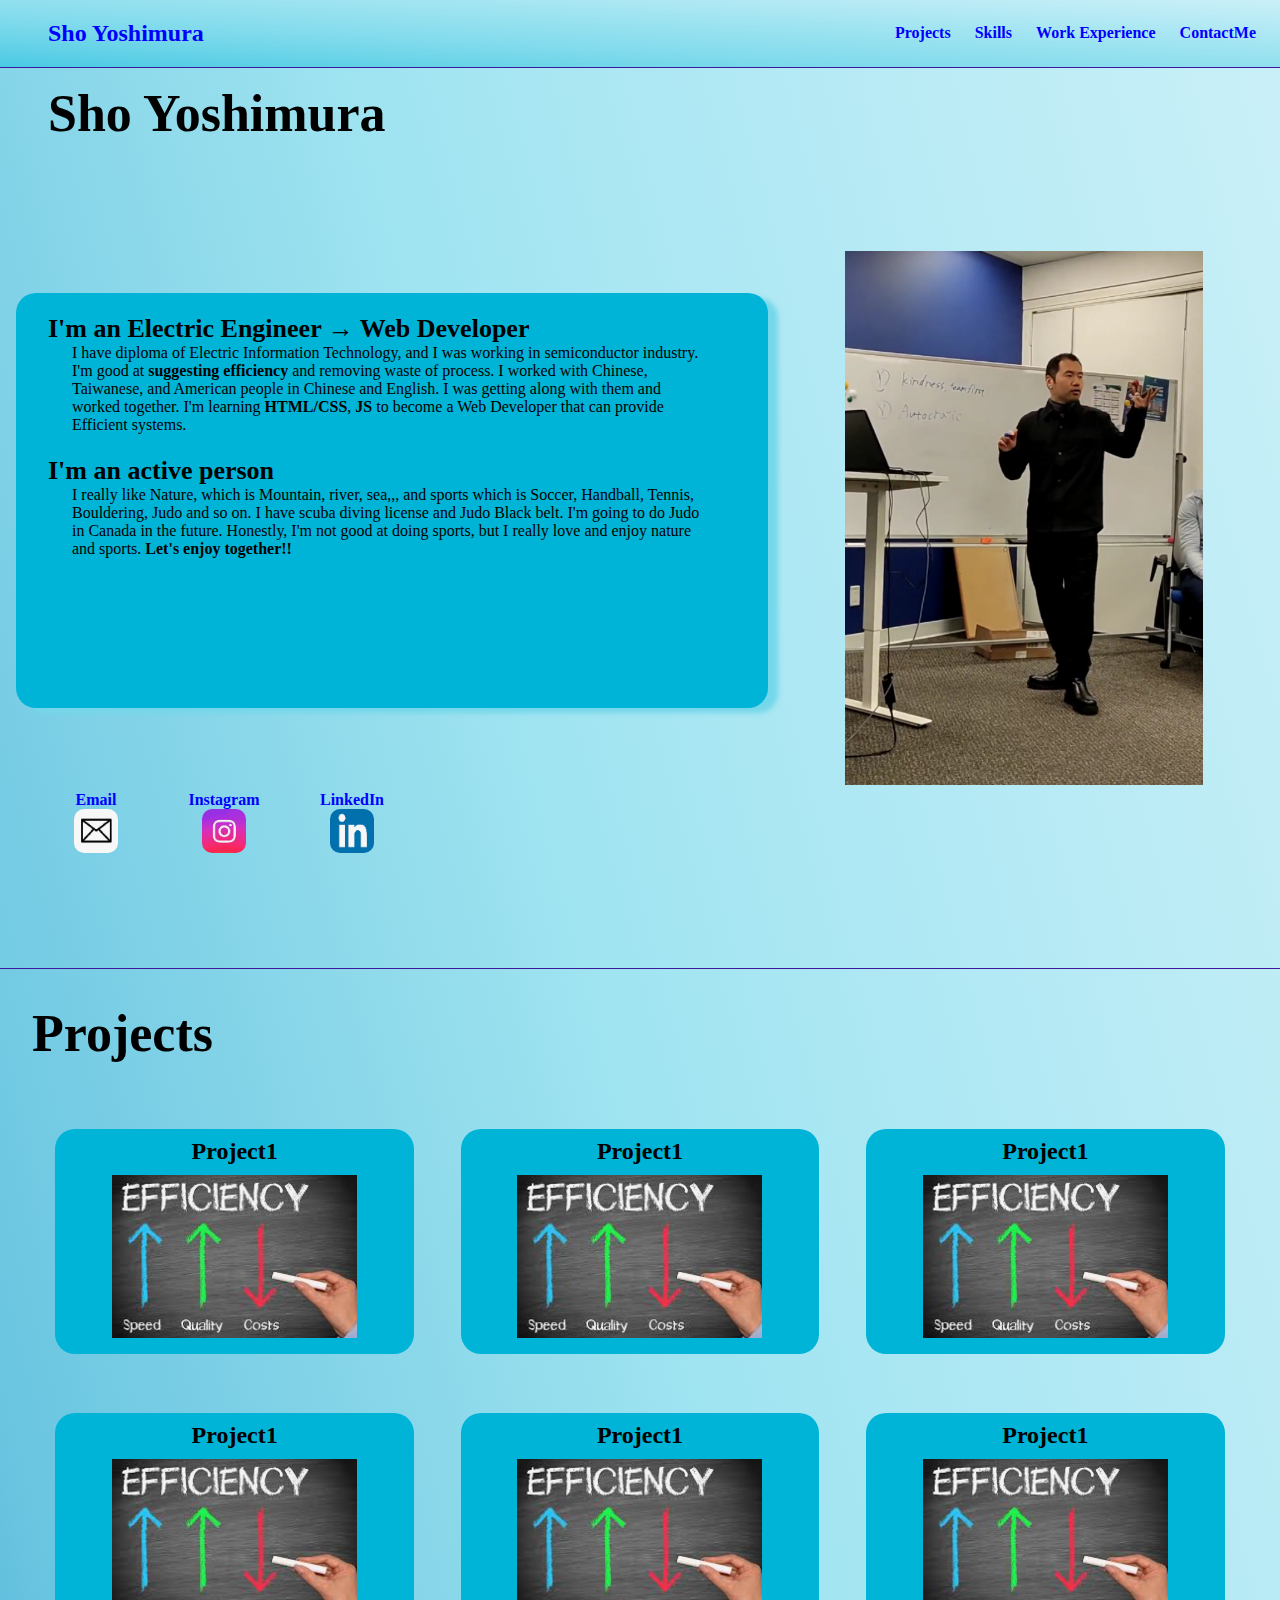
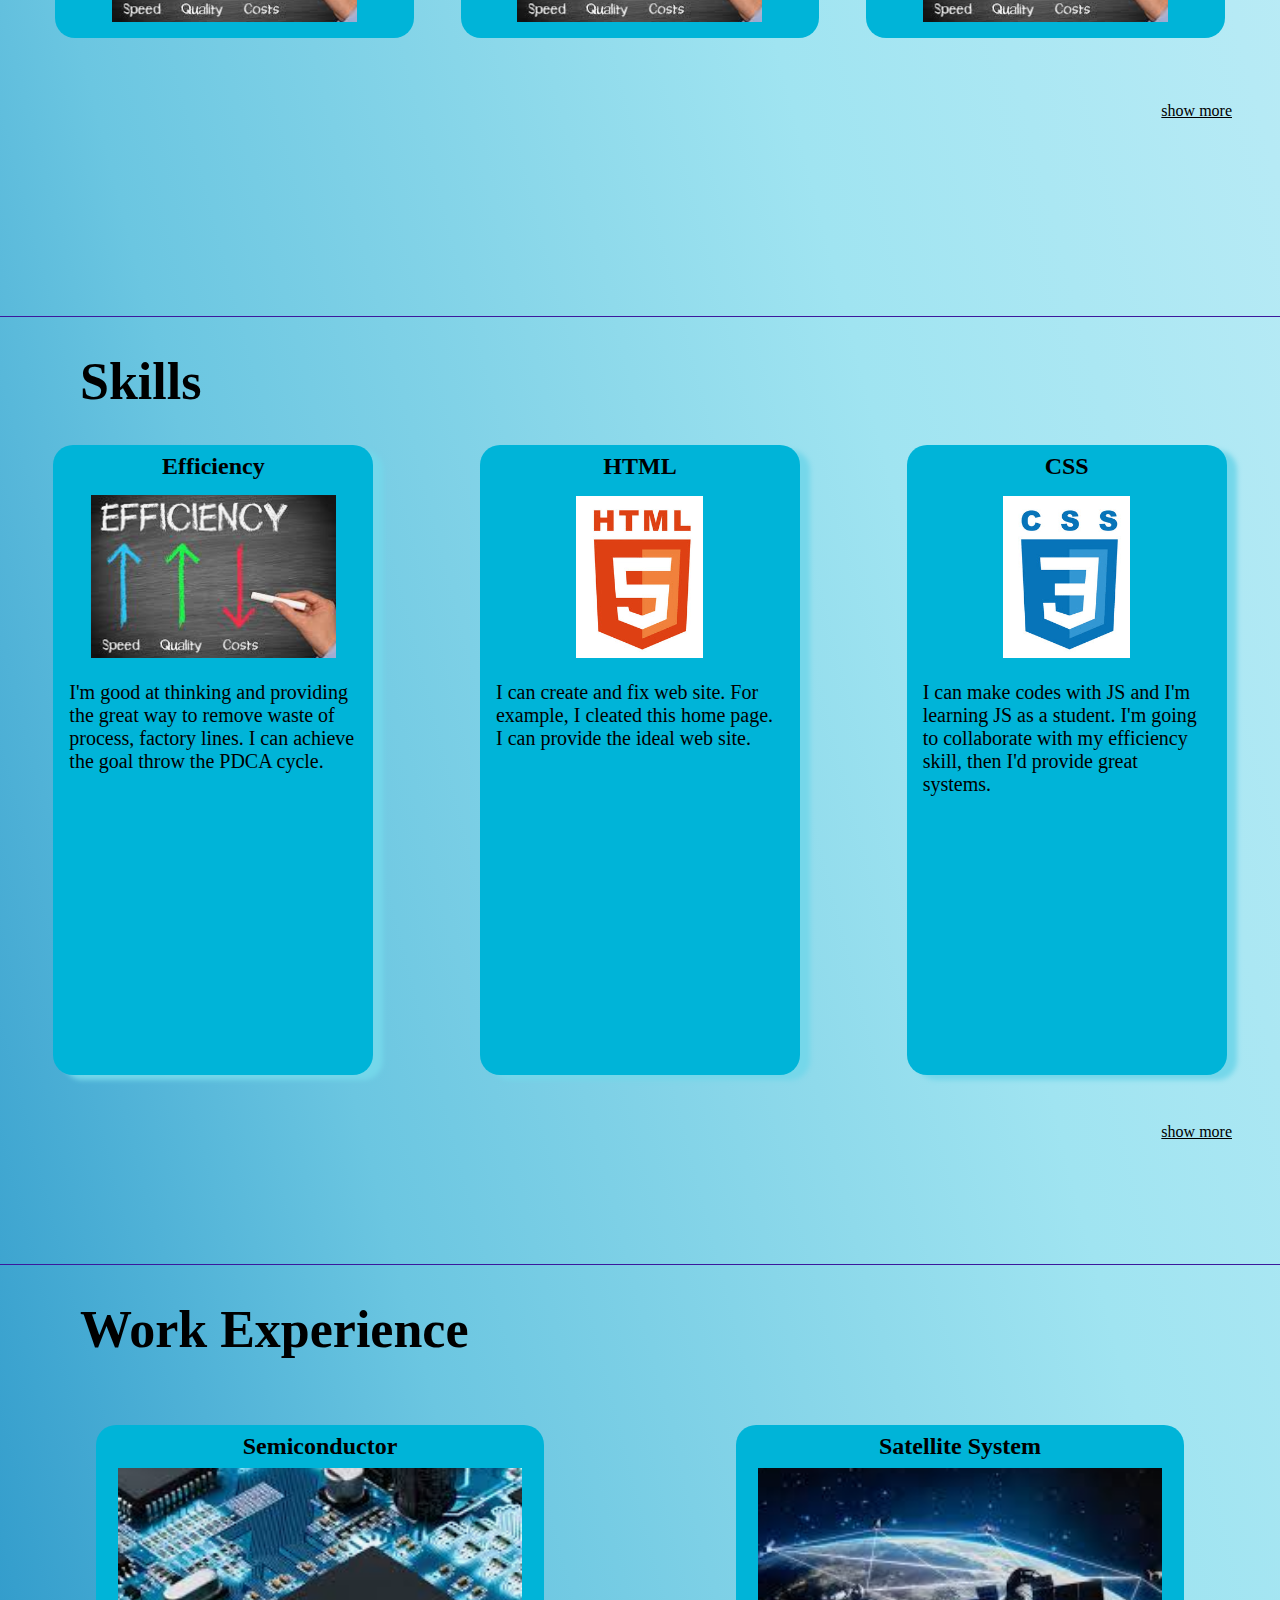
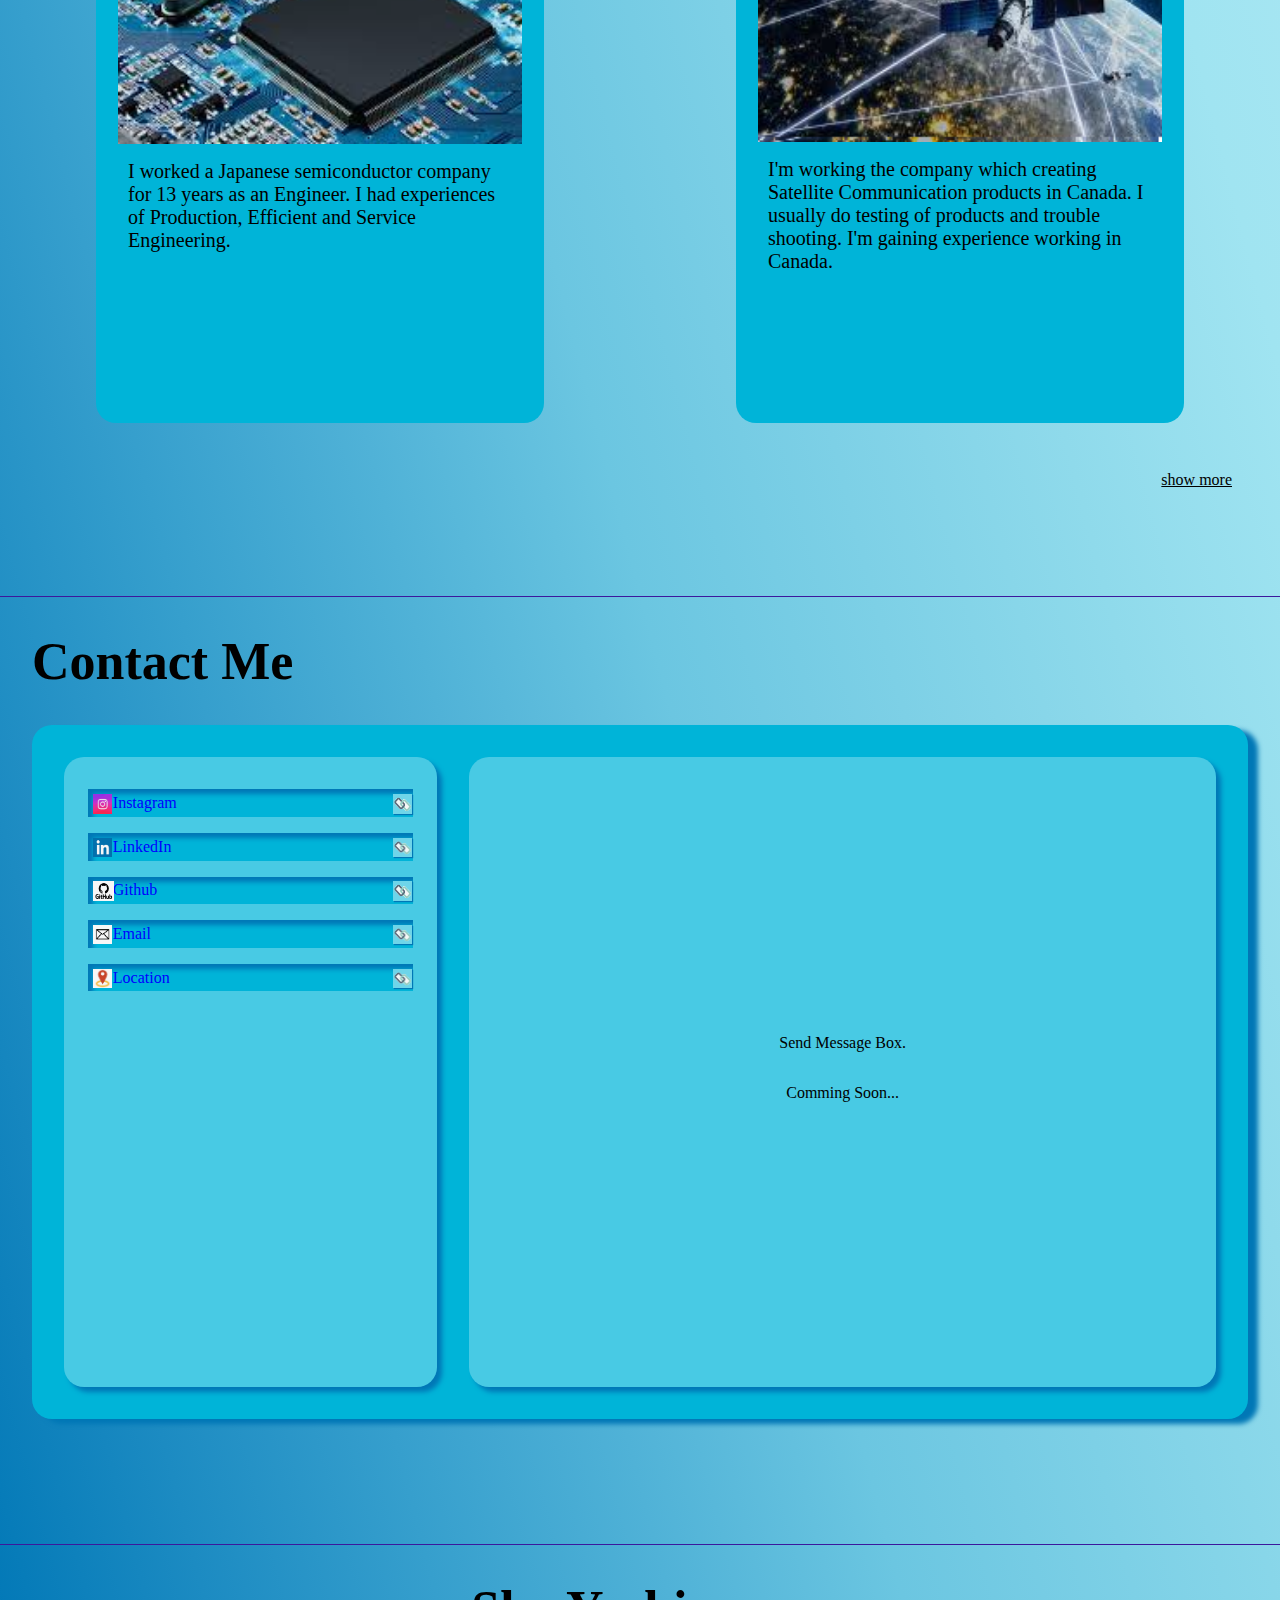
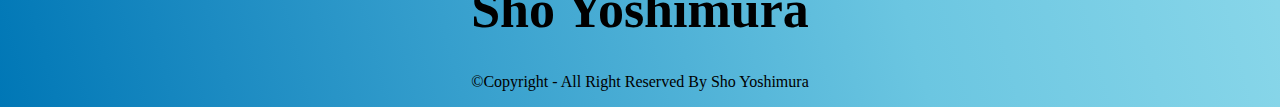
==== commit 63391537: "AddAllLinks" ====
--- a/src/index.html
+++ b/src/index.html
@@ -144,23 +144,23 @@
       <div class="ContactGrid">
         <div class="AccountArea">
           <div class="Account">
-            <p><img src="images/instagramLogo.png" alt="Instagram">&nbsp;&nbsp;&nbsp;&nbsp;&nbsp;Instagram</p>
+            <a href="https://www.instagram.com/yoshi_kun_8000?igsh=MWMxOXhiaW1kdzZjdQ=="><p><img src="images/instagramLogo.png" alt="Instagram">&nbsp;&nbsp;&nbsp;&nbsp;&nbsp;Instagram</p></a>
             <p><img src="images/Link.png" alt="LinkLogo" class="LinkLogo">&nbsp;&nbsp;&nbsp;&nbsp;</p>
           </div>
           <div class="Account">
-            <p><img src="images/LinkedIn.png" alt="LinkedInLogo">&nbsp;&nbsp;&nbsp;&nbsp;&nbsp;LinkedIn</p>
+            <a href="https://www.linkedin.com/in/sho-yoshimura-885001261/"><p><img src="images/LinkedIn.png" alt="LinkedInLogo">&nbsp;&nbsp;&nbsp;&nbsp;&nbsp;LinkedIn</p></a>
             <p><img src="images/Link.png" alt="LinkLogo" class="LinkLogo">&nbsp;&nbsp;&nbsp;&nbsp;</p>
           </div>
           <div class="Account">
-            <p><img src="images/github.png" alt="githubLogo">&nbsp;&nbsp;&nbsp;&nbsp;&nbsp;Github</p>
+            <a href="https://github.com/Sho8000"><p><img src="images/github.png" alt="githubLogo">&nbsp;&nbsp;&nbsp;&nbsp;&nbsp;Github</p></a>
             <p><img src="images/Link.png" alt="LinkLogo" class="LinkLogo">&nbsp;&nbsp;&nbsp;&nbsp;</p>
           </div>
           <div class="Account">
-            <p><img src="images/Email.png" alt="EmailLogo">&nbsp;&nbsp;&nbsp;&nbsp;&nbsp;Email</p>
+            <a href="mailto:yoshikichi8000@gmail.com"><p><img src="images/Email.png" alt="EmailLogo">&nbsp;&nbsp;&nbsp;&nbsp;&nbsp;Email</p></a>
             <p><img src="images/Link.png" alt="LinkLogo" class="LinkLogo">&nbsp;&nbsp;&nbsp;&nbsp;</p>
           </div>
           <div class="Account">
-            <p><img src="images/location.jpg" alt="locationLogo">&nbsp;&nbsp;&nbsp;&nbsp;&nbsp;Location</p>
+            <a href="https://maps.app.goo.gl/THFQHSRc269Me66QA"><p><img src="images/location.jpg" alt="locationLogo">&nbsp;&nbsp;&nbsp;&nbsp;&nbsp;Location</p></a>
             <p><img src="images/Link.png" alt="LinkLogo" class="LinkLogo">&nbsp;&nbsp;&nbsp;&nbsp;</p>
           </div>
         </div>
--- a/src/css/index.css
+++ b/src/css/index.css
@@ -5,11 +5,7 @@
 a {
   color: blue;
   font-weight: bold;
-}
-
-a:hover {
-  background-size: contain;
-  color: blue;
+  text-decoration: none;
 }
 
 a:visited {
@@ -57,9 +53,20 @@
     flex-wrap: wrap;
     border-bottom: solid 1px rgb(60, 24, 156);
   }
+  .Header nav a:hover {
+    background-size: contain;
+    color: blue;
+    transform: scale(1.1);
+  }
+  .Header nav a:hover p {
+    display: flex;
+    align-items: end;
+    height: 20%;
+    background-color: #6bc6e1;
+    margin-right: 1rem;
+  }
   .Header nav p {
     margin-left: 2rem;
-    text-decoration: underline;
   }
   .About {
     display: flex;
@@ -75,7 +82,7 @@
     margin-bottom: 0;
     align-self: start;
     background-color: #00B4D8;
-    box-shadow: 10px 5px 5px #0077b6;
+    box-shadow: 10px 5px 5px #75d7ea;
     border-radius: 20px;
     margin-left: 1.5rem;
     margin-right: 1.5rem;
@@ -143,10 +150,16 @@
     display: grid;
     grid-template-rows: 1fr 3fr;
     background-color: #00B4D8;
-    box-shadow: 10px 5px 5px #0077b6;
     border-radius: 20px;
     width: 45vw;
     place-items: center;
+  }
+  .Project .ProjectGrid .POutline:hover {
+    transition: 0.4s;
+    box-shadow: 10px 5px 5px #0077b6;
+  }
+  .Project .ProjectGrid .POutline:active {
+    box-shadow: inset 5px 5px #0077b6;
   }
   .Project .ProjectGrid .POutline h2 {
     margin: 1vh 0;
@@ -186,7 +199,7 @@
     display: grid;
     grid-template-rows: auto;
     background-color: #00B4D8;
-    box-shadow: 10px 5px 5px #0077b6;
+    box-shadow: 10px 5px 5px #75d7ea;
     border-radius: 20px;
     width: 80vw;
     place-items: center;
@@ -232,10 +245,16 @@
     display: grid;
     grid-template-rows: auto;
     background-color: #00B4D8;
-    box-shadow: 10px 5px 5px #0077b6;
     border-radius: 20px;
     width: 80vw;
     place-items: center;
+  }
+  .WorkExperience .WorkGrid .Outline:hover {
+    transition: 0.4s;
+    box-shadow: 10px 5px 5px #0077b6;
+  }
+  .WorkExperience .WorkGrid .Outline:active {
+    box-shadow: inset 5px 5px #0077b6;
   }
   .WorkExperience .WorkGrid .Outline h2 {
     margin-top: 0.5rem;
@@ -341,10 +360,24 @@
   }
   .Header nav {
     border-bottom: 0.5px solid rgb(60, 24, 156);
+    display: grid;
+    grid-template-columns: auto auto auto auto;
+    justify-items: center;
+    column-gap: 0.5rem;
+  }
+  .Header nav a:hover {
+    background-size: contain;
+    color: blue;
+    transform: scale(1.1);
+  }
+  .Header nav a:hover p {
+    display: flex;
+    align-items: end;
+    height: 20%;
+    background-color: #6bc6e1;
+    margin-right: 1rem;
   }
   .Header nav p {
-    display: inline-block;
-    text-decoration: underline;
     margin-right: 0.1rem;
     margin-left: 0.5rem;
   }
@@ -369,7 +402,7 @@
   .About .tytle {
     grid-area: tytle;
     background-color: #00B4D8;
-    box-shadow: 10px 5px 5px #0077b6;
+    box-shadow: 10px 5px 5px #75d7ea;
     border-radius: 20px;
     margin-left: 2rem;
     margin-right: 2rem;
@@ -442,10 +475,16 @@
     display: grid;
     grid-template-rows: 1fr 3.5fr;
     background-color: #00B4D8;
-    box-shadow: 10px 5px 5px #0077b6;
     border-radius: 20px;
     width: 40vw;
     place-items: center;
+  }
+  .Project .ProjectGrid .POutline:hover {
+    transition: 0.4s;
+    box-shadow: 10px 5px 5px #0077b6;
+  }
+  .Project .ProjectGrid .POutline:active {
+    box-shadow: inset 5px 5px #0077b6;
   }
   .Project .ProjectGrid .POutline h2 {
     margin: 0.3vh 0;
@@ -487,7 +526,7 @@
     display: grid;
     grid-template-rows: 0.5fr 3fr 7fr;
     background-color: #00B4D8;
-    box-shadow: 10px 5px 5px #0077b6;
+    box-shadow: 10px 5px 5px #75d7ea;
     border-radius: 20px;
     width: 40vw;
     min-height: 60vh;
@@ -534,10 +573,16 @@
     display: grid;
     grid-template-rows: auto;
     background-color: #00B4D8;
-    box-shadow: 10px 5px 5px #0077b6;
     border-radius: 20px;
     width: 80vw;
     place-items: center;
+  }
+  .WorkExperience .WorkGrid .Outline:hover {
+    transition: 0.4s;
+    box-shadow: 10px 5px 5px #0077b6;
+  }
+  .WorkExperience .WorkGrid .Outline:active {
+    box-shadow: inset 5px 5px #0077b6;
   }
   .WorkExperience .WorkGrid .Outline h2 {
     margin-top: 0.5rem;
@@ -652,9 +697,20 @@
     display: flex;
     justify-content: flex-end;
   }
+  .Header nav a:hover {
+    background-size: contain;
+    color: blue;
+    transform: scale(1.1);
+  }
+  .Header nav a:hover p {
+    display: flex;
+    align-items: end;
+    height: 20%;
+    background-color: #6bc6e1;
+    margin-right: 1rem;
+  }
   .Header nav p {
     margin-right: 1.5rem;
-    text-decoration: underline;
   }
   .About {
     display: grid;
@@ -677,7 +733,7 @@
     grid-area: tytle;
     margin-bottom: 0;
     background-color: #00B4D8;
-    box-shadow: 10px 5px 5px #0077b6;
+    box-shadow: 10px 5px 5px #75d7ea;
     border-radius: 20px;
     margin-left: 1rem;
   }
@@ -745,12 +801,18 @@
     display: grid;
     grid-template-rows: 1fr 4fr;
     background-color: #00B4D8;
-    box-shadow: 10px 5px 5px #0077b6;
     border-radius: 20px;
     width: 28vw;
     max-width: 450px;
     margin-top: 2rem;
     place-items: center;
+  }
+  .Project .ProjectGrid .POutline:hover {
+    transition: 0.4s;
+    box-shadow: 10px 5px 5px #0077b6;
+  }
+  .Project .ProjectGrid .POutline:active {
+    box-shadow: inset 5px 5px #0077b6;
   }
   .Project .ProjectGrid .POutline h2 {
     margin: 1vh 0;
@@ -792,7 +854,7 @@
     display: grid;
     grid-template-rows: 0.5fr 3fr 7fr;
     background-color: #00B4D8;
-    box-shadow: 10px 5px 5px #0077b6;
+    box-shadow: 10px 5px 5px #75d7ea;
     border-radius: 20px;
     width: 25vw;
     min-height: 60vh;
@@ -842,8 +904,12 @@
     margin-top: 2rem;
     place-items: center;
   }
-  .WorkExperience .WorkGrid .Outline :hover {
+  .WorkExperience .WorkGrid .Outline:hover {
+    transition: 0.4s;
     box-shadow: 10px 5px 5px #0077b6;
+  }
+  .WorkExperience .WorkGrid .Outline:active {
+    box-shadow: inset 5px 5px #0077b6;
   }
   .WorkExperience .WorkGrid .Outline h2 {
     margin: 0.5rem;
@@ -938,4 +1004,8 @@
   text-align: center;
 }
 
+.ContactMe .Account p {
+  font-weight: normal;
+}
+
 /*# sourceMappingURL=index.css.map */
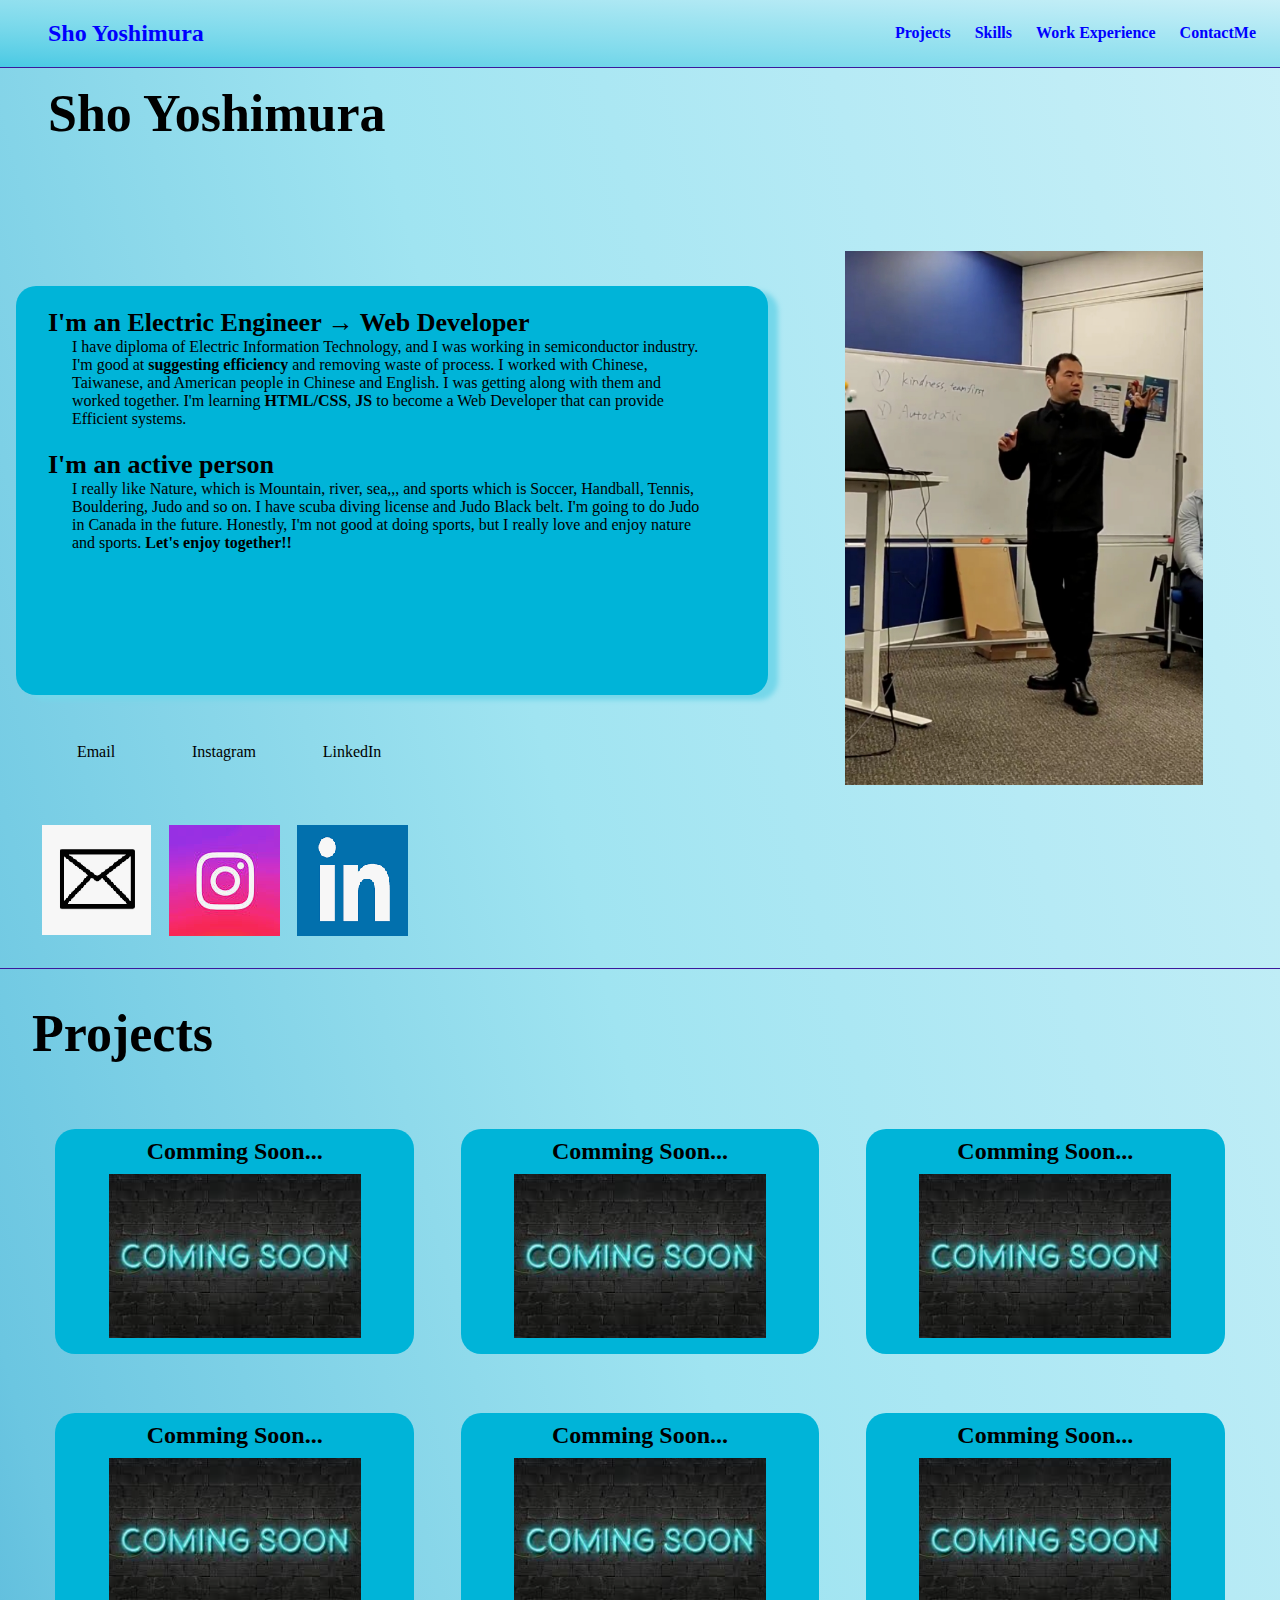
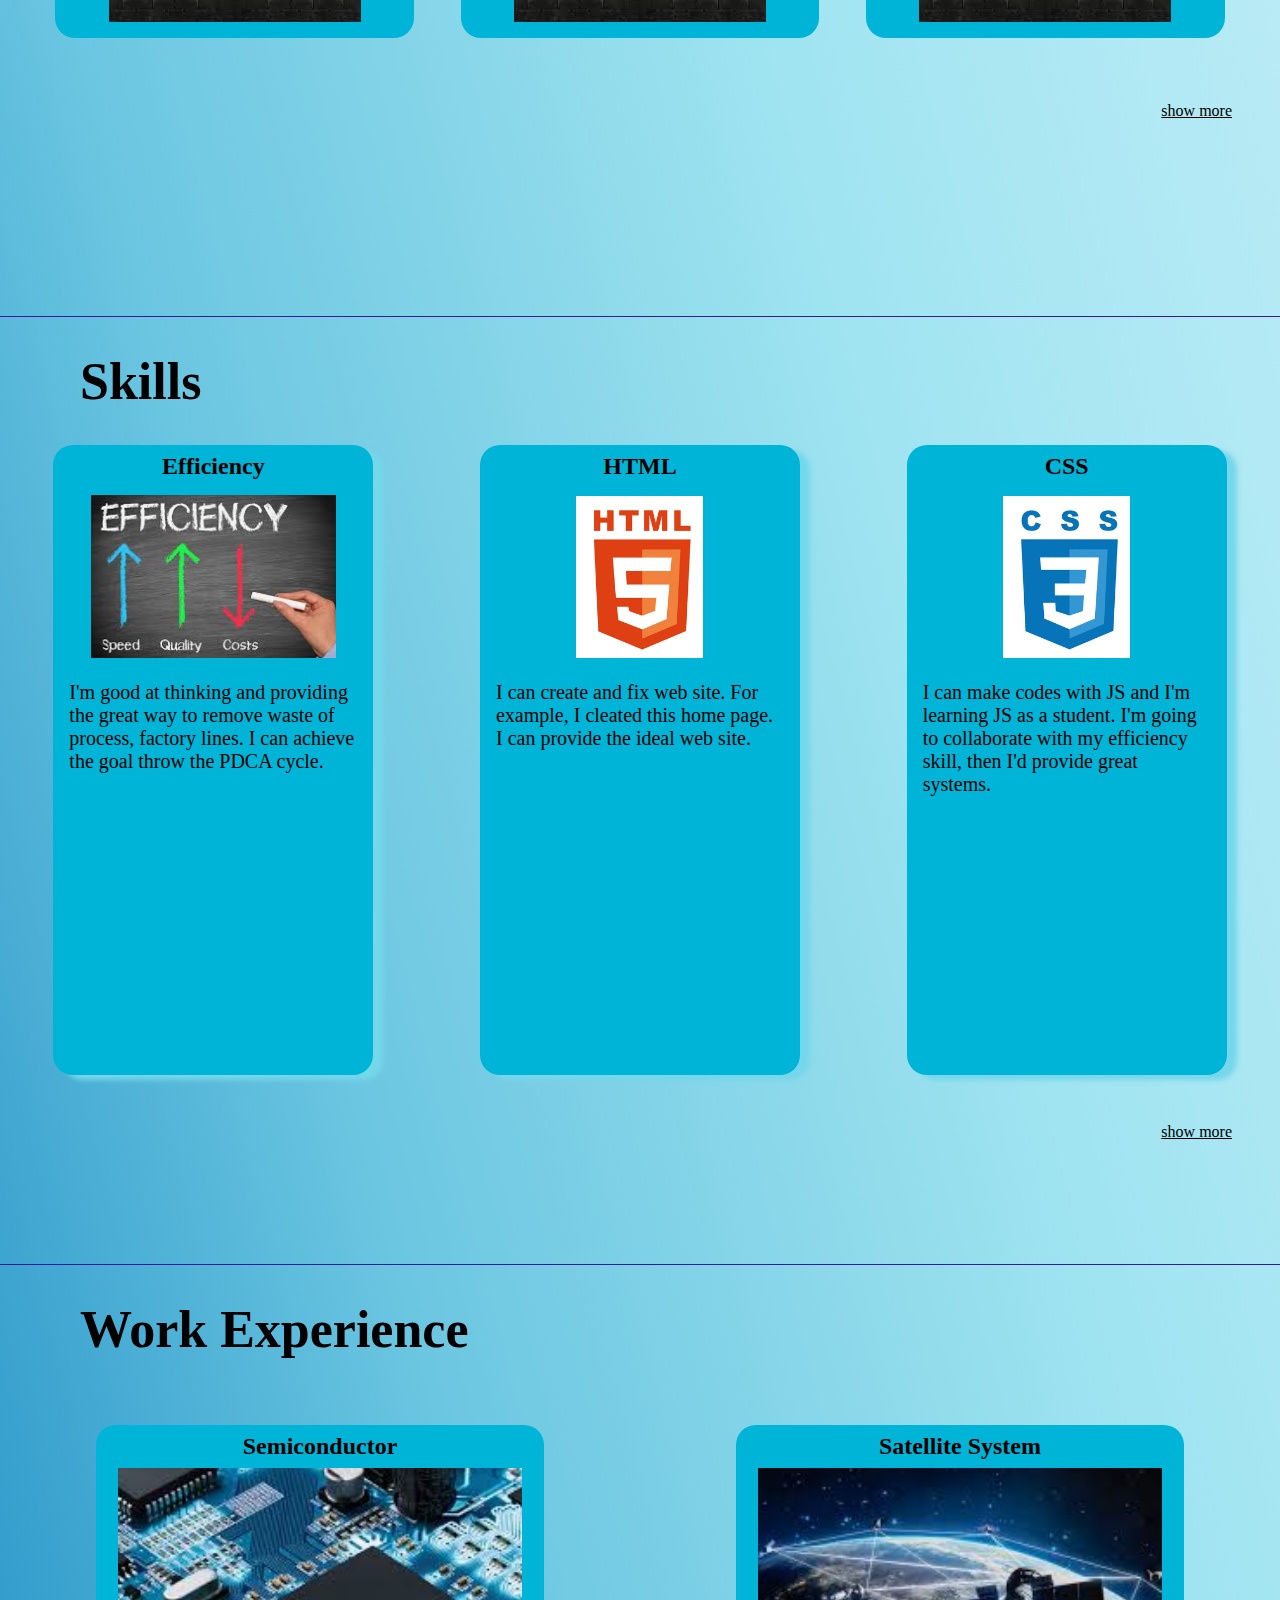
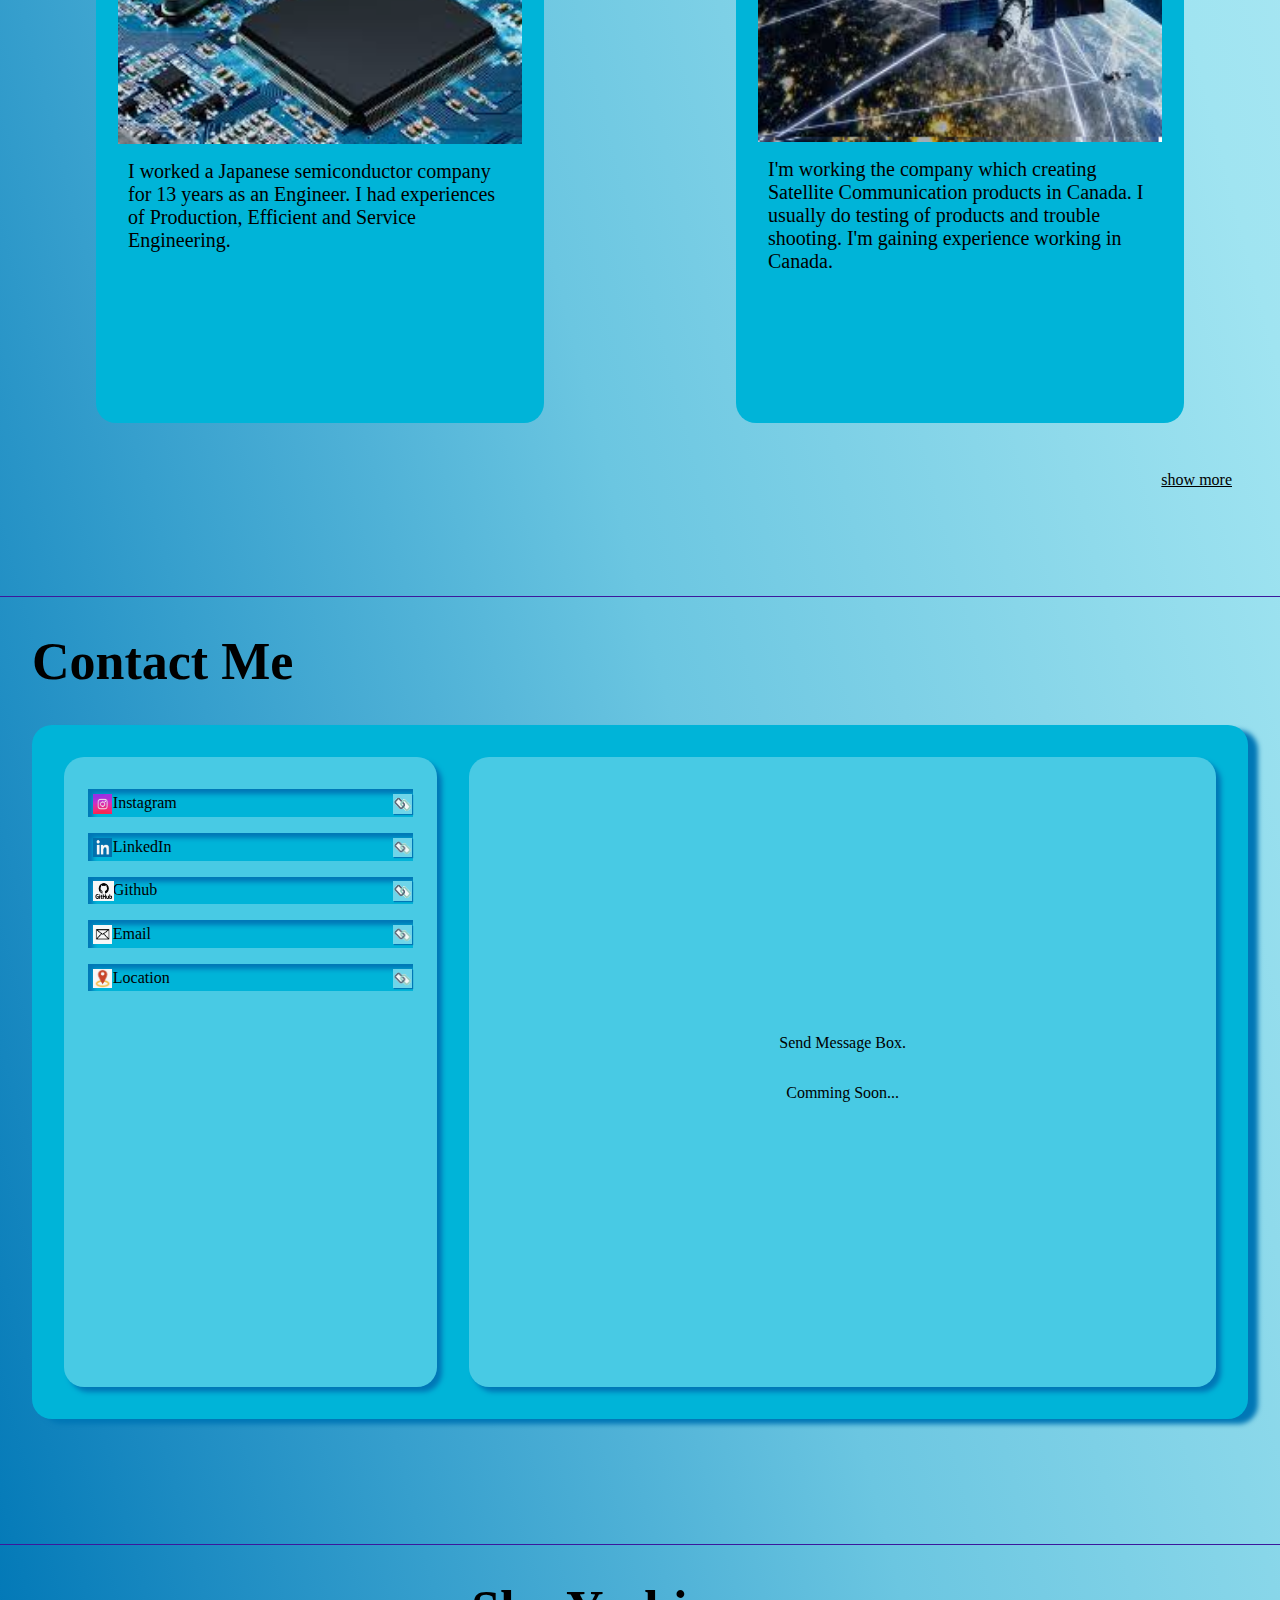
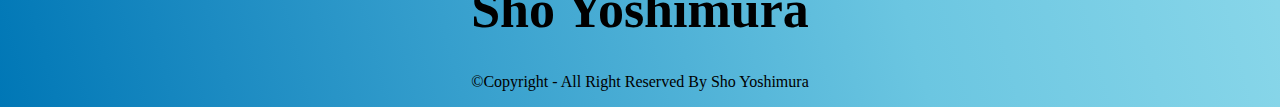
==== commit 710fa0fe: "AddCommigSoon" ====
--- a/src/index.html
+++ b/src/index.html
@@ -35,21 +35,23 @@
         <h2 class="Intro">I'm an Electric Engineer → Web Developer</h2>
         <p class="information PC"> I have diploma of Electric Information Technology, and I was working in semiconductor industry. I'm good at <strong>suggesting efficiency</strong> and removing waste of process. I worked with Chinese, Taiwanese, and American people in Chinese and English. I was getting along with them and worked together. I'm learning <strong>HTML/CSS</strong>, <strong>JS</strong> to become a Web Developer that can provide Efficient systems.
         </p>
-        <p class="information Phone"> I'm good at <strong>providing Efficiency</strong>, and I'm learning <strong>HTML/CSS and JS</strong> to become a Web Developer.</p>
+        <p class="information Phone">I was working in semiconductor industry. I'm good at <strong>providing Efficiency</strong>, and I'm learning <strong>HTML/CSS and JS</strong> to become a Web Developer.</p>
         <h2 class="Intro">I'm an active person
         </h2>
         <p class="information PC"> I really like Nature, which is Mountain, river, sea,,, and sports which is Soccer, Handball, Tennis, Bouldering, Judo and so on. I have scuba diving license and Judo Black belt. I'm going to do Judo in Canada in the future. Honestly, I'm not good at doing sports, but I really love and enjoy nature and sports. <strong>Let's enjoy together!!</strong>
         </p>
-        <p class="information Phone">I love Nature and sports. And I have scuba diving license and Judo Black belt. I really love and enjoy nature and sports. <strong>Let's enjoy together!!</strong>
+        <p class="information Phone">I really like Nature and sports. And I have scuba diving license and Judo Black belt. I really love and enjoy nature and sports. <strong>Let's enjoy together!!</strong>
         </p>
 
     </div>
       <div class="icons">
-        <a href="mailto:yoshikichi8000@gmail.com"><p class="iconName" id="EmailLINK">Email        <img class="Logo" id="EmailLogo" src="images/Email.png" alt="Email">
-        </p></a>
-        <a href="https://www.instagram.com/yoshi_kun_8000?igsh=MWMxOXhiaW1kdzZjdQ=="><p class="iconName" id="InstagramLINK">Instagram<img class="Logo" id="InstagramLogo" src="images/instagramLogo.png" alt="Instagram"></p></a>
-        <a href="https://www.linkedin.com/in/sho-yoshimura-885001261/"><p class="iconName" id="LinkedInLINK">LinkedIn<img class="Logo" id="LinkedInLogo" src="images/LinkedIn.png" alt="LinkedIn"></p></a>
-        </div>
+        <p class="iconName" id="EmailLINK">Email</p>
+        <p class="iconName" id="InstagramLINK">Instagram</p>
+        <p class="iconName" id="LinkedInLINK">LinkedIn</p>
+        <img class="Logo" id="EmailLogo" src="images/Email.png" alt="Email">
+        <img class="Logo" id="InstagramLogo" src="images/instagramLogo.png" alt="Instagram">
+        <img class="Logo" id="LinkedInLogo" src="images/LinkedIn.png" alt="LinkedIn">
+      </div>
       <img class="Mypicture" src="images/Teaching.jpg" alt="MyPicture">
     </div>
 
@@ -59,28 +61,28 @@
       </div>  
       <div class="ProjectGrid">
         <div class="POutline">
-          <h2 class="ProjectName">Project1</h2>
-          <img src="images/Efficiency.png" alt="Efficiency" class="image">
+          <h2 class="ProjectName">Comming Soon...</h2>
+          <img src="images/commingSoon.png" alt="Efficiency" class="image">
         </div>
         <div class="POutline">
-          <h2 class="ProjectName">Project1</h2>
-          <img src="images/Efficiency.png" alt="Efficiency" class="image">
+          <h2 class="ProjectName">Comming Soon...</h2>
+          <img src="images/commingSoon.png" alt="Efficiency" class="image">
         </div>
         <div class="POutline">
-          <h2 class="ProjectName">Project1</h2>
-          <img src="images/Efficiency.png" alt="Efficiency" class="image">
+          <h2 class="ProjectName">Comming Soon...</h2>
+          <img src="images/commingSoon.png" alt="Efficiency" class="image">
         </div>
         <div class="POutline">
-          <h2 class="ProjectName">Project1</h2>
-          <img src="images/Efficiency.png" alt="Efficiency" class="image">
+          <h2 class="ProjectName">Comming Soon...</h2>
+          <img src="images/commingSoon.png" alt="Efficiency" class="image">
         </div>
         <div class="POutline">
-          <h2 class="ProjectName">Project1</h2>
-          <img src="images/Efficiency.png" alt="Efficiency" class="image">
+          <h2 class="ProjectName">Comming Soon...</h2>
+          <img src="images/commingSoon.png" alt="Efficiency" class="image">
         </div>
         <div class="POutline">
-          <h2 class="ProjectName">Project1</h2>
-          <img src="images/Efficiency.png" alt="Efficiency" class="image">
+          <h2 class="ProjectName">Comming Soon...</h2>
+          <img src="images/commingSoon.png" alt="Efficiency" class="image">
         </div>
       </div>
       <p class="ShowMore">show more</p>
@@ -144,23 +146,23 @@
       <div class="ContactGrid">
         <div class="AccountArea">
           <div class="Account">
-            <a href="https://www.instagram.com/yoshi_kun_8000?igsh=MWMxOXhiaW1kdzZjdQ=="><p><img src="images/instagramLogo.png" alt="Instagram">&nbsp;&nbsp;&nbsp;&nbsp;&nbsp;Instagram</p></a>
+            <p><img src="images/instagramLogo.png" alt="Instagram">&nbsp;&nbsp;&nbsp;&nbsp;&nbsp;Instagram</p>
             <p><img src="images/Link.png" alt="LinkLogo" class="LinkLogo">&nbsp;&nbsp;&nbsp;&nbsp;</p>
           </div>
           <div class="Account">
-            <a href="https://www.linkedin.com/in/sho-yoshimura-885001261/"><p><img src="images/LinkedIn.png" alt="LinkedInLogo">&nbsp;&nbsp;&nbsp;&nbsp;&nbsp;LinkedIn</p></a>
+            <p><img src="images/LinkedIn.png" alt="LinkedInLogo">&nbsp;&nbsp;&nbsp;&nbsp;&nbsp;LinkedIn</p>
             <p><img src="images/Link.png" alt="LinkLogo" class="LinkLogo">&nbsp;&nbsp;&nbsp;&nbsp;</p>
           </div>
           <div class="Account">
-            <a href="https://github.com/Sho8000"><p><img src="images/github.png" alt="githubLogo">&nbsp;&nbsp;&nbsp;&nbsp;&nbsp;Github</p></a>
+            <p><img src="images/github.png" alt="githubLogo">&nbsp;&nbsp;&nbsp;&nbsp;&nbsp;Github</p>
             <p><img src="images/Link.png" alt="LinkLogo" class="LinkLogo">&nbsp;&nbsp;&nbsp;&nbsp;</p>
           </div>
           <div class="Account">
-            <a href="mailto:yoshikichi8000@gmail.com"><p><img src="images/Email.png" alt="EmailLogo">&nbsp;&nbsp;&nbsp;&nbsp;&nbsp;Email</p></a>
+            <p><img src="images/Email.png" alt="EmailLogo">&nbsp;&nbsp;&nbsp;&nbsp;&nbsp;Email</p>
             <p><img src="images/Link.png" alt="LinkLogo" class="LinkLogo">&nbsp;&nbsp;&nbsp;&nbsp;</p>
           </div>
           <div class="Account">
-            <a href="https://maps.app.goo.gl/THFQHSRc269Me66QA"><p><img src="images/location.jpg" alt="locationLogo">&nbsp;&nbsp;&nbsp;&nbsp;&nbsp;Location</p></a>
+            <p><img src="images/location.jpg" alt="locationLogo">&nbsp;&nbsp;&nbsp;&nbsp;&nbsp;Location</p>
             <p><img src="images/Link.png" alt="LinkLogo" class="LinkLogo">&nbsp;&nbsp;&nbsp;&nbsp;</p>
           </div>
         </div>
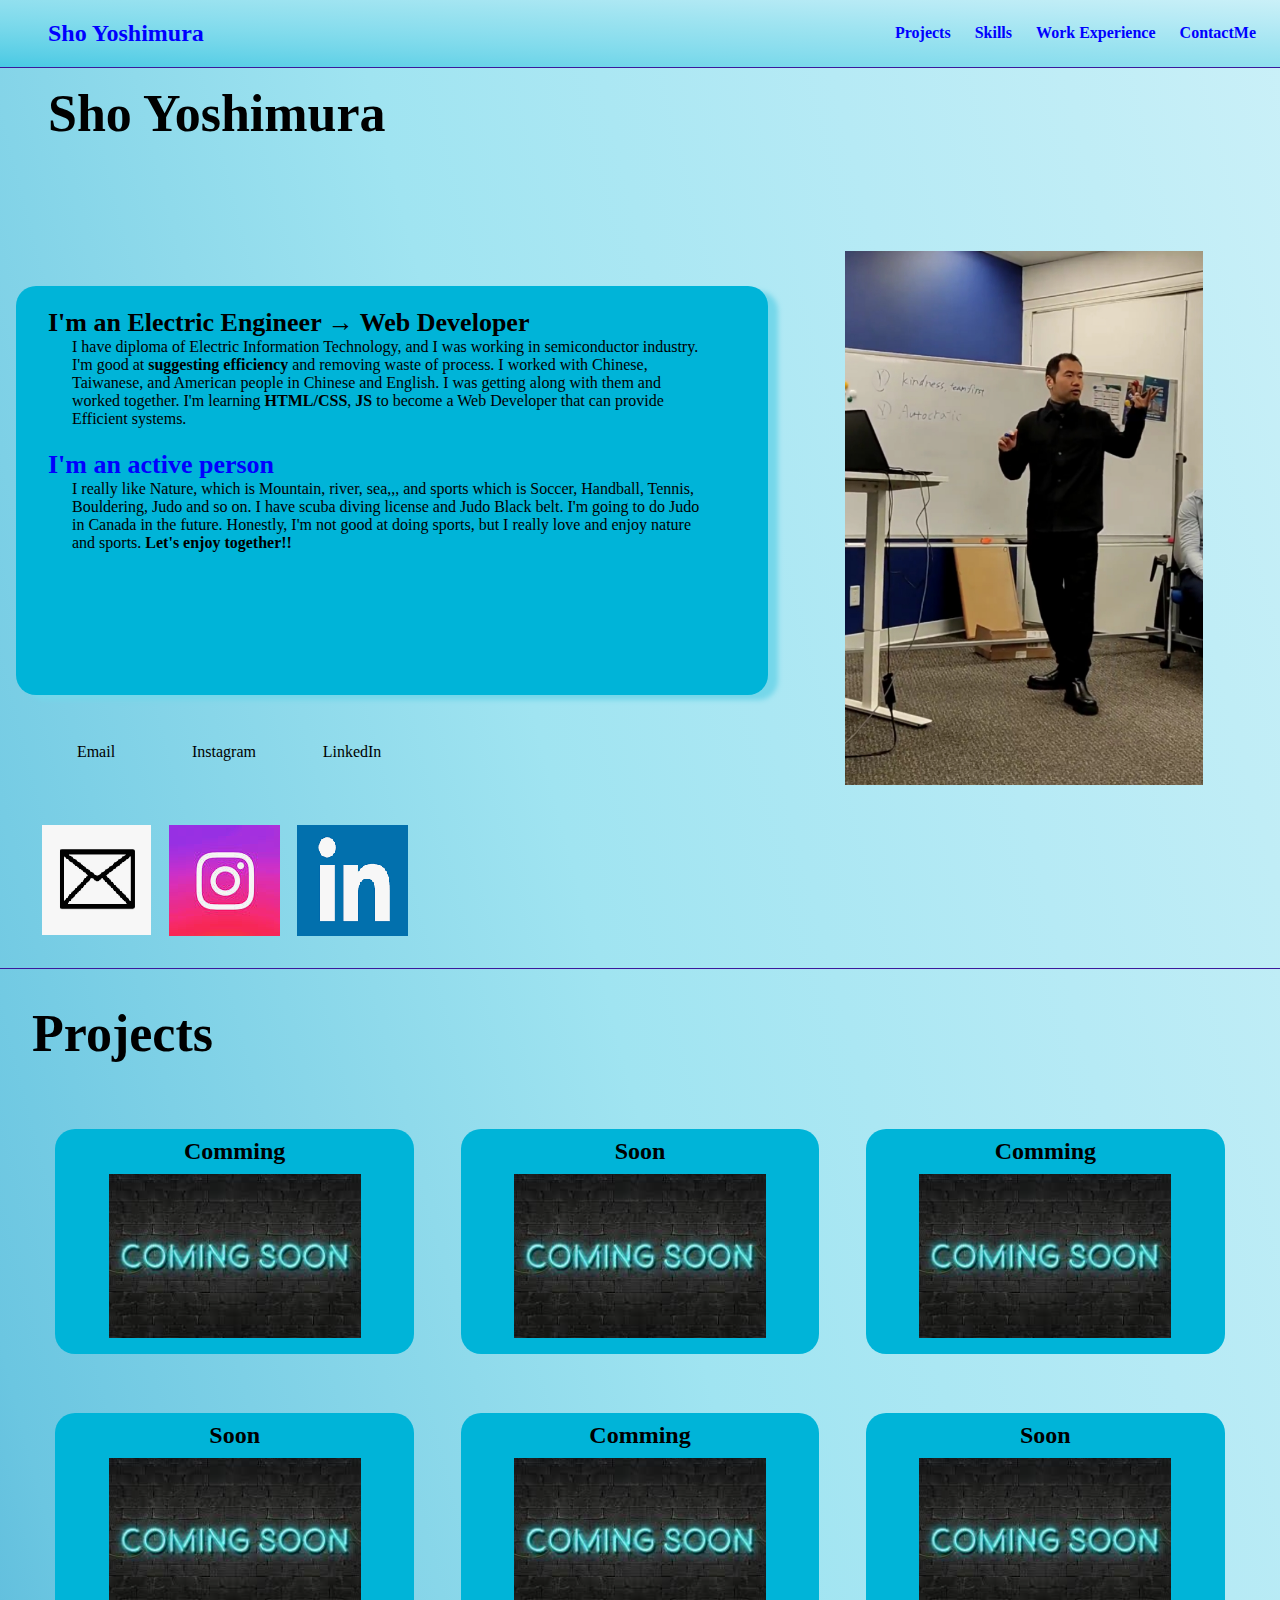
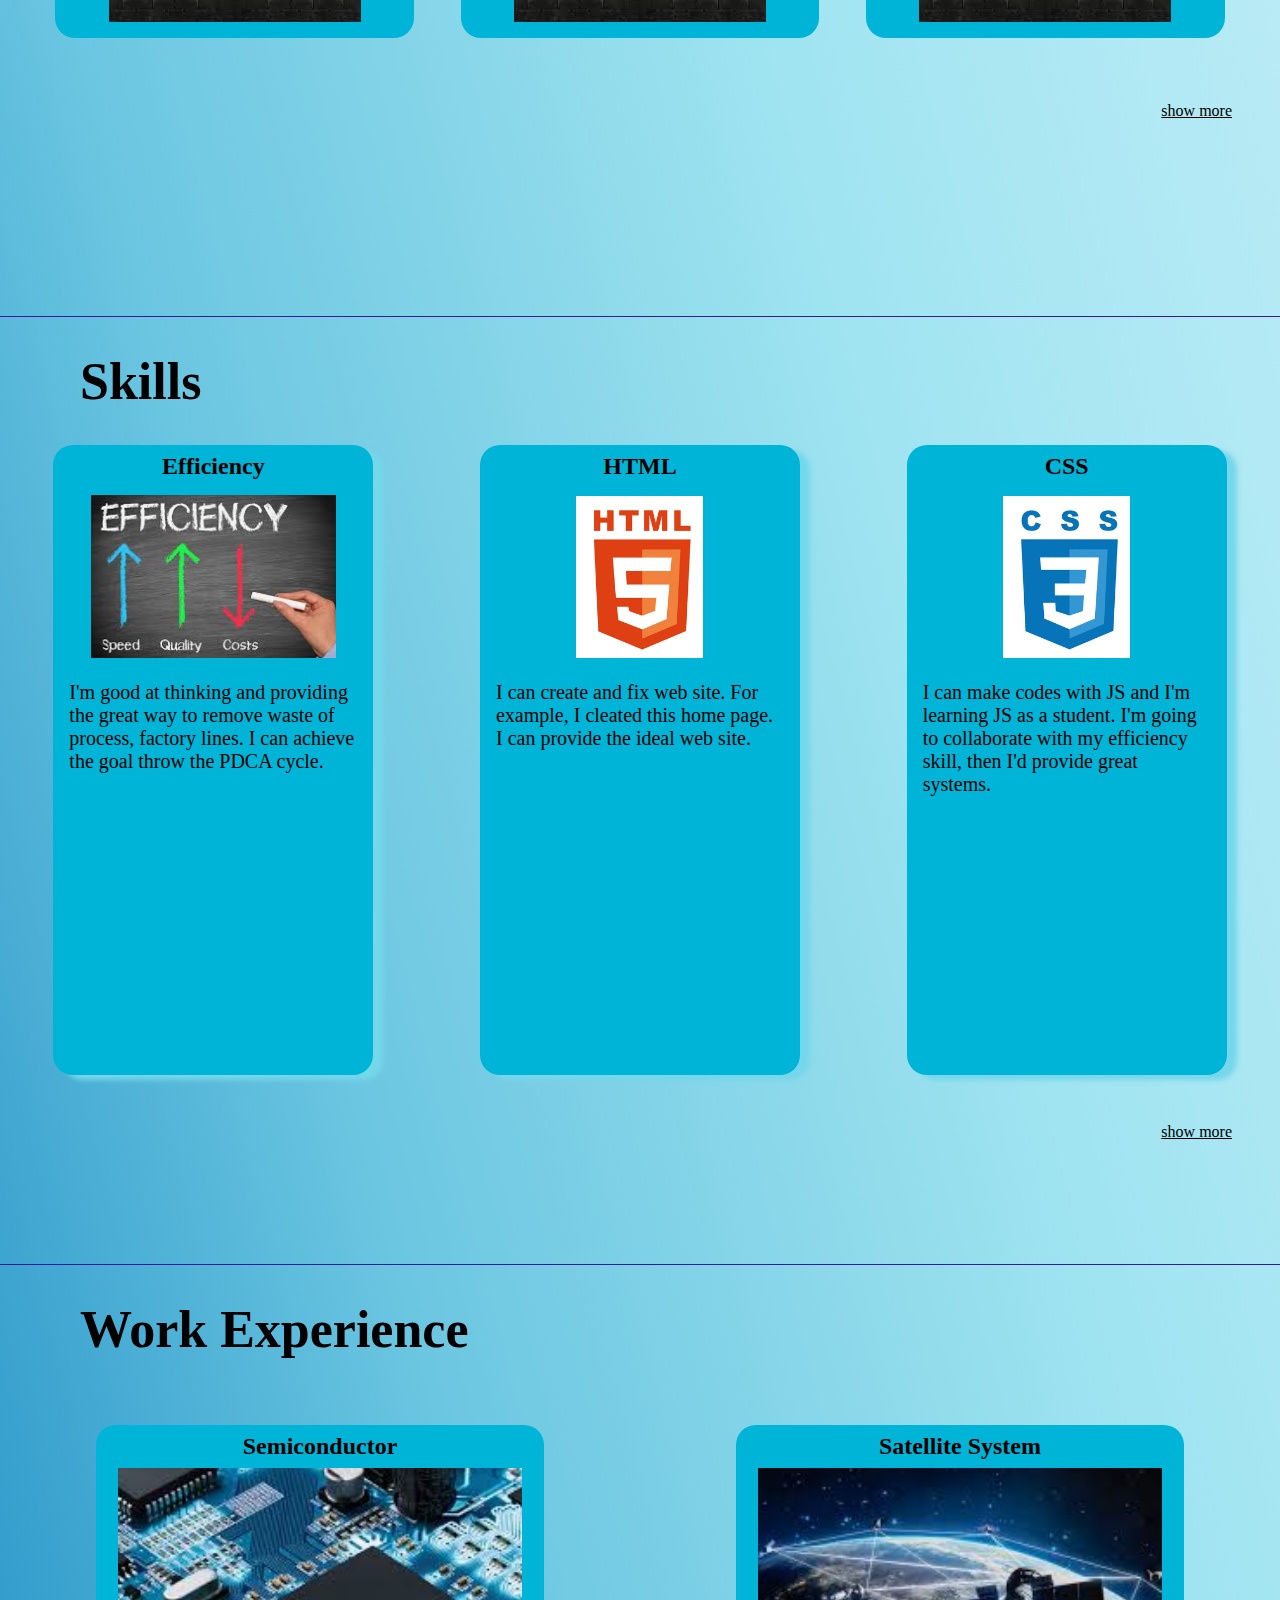
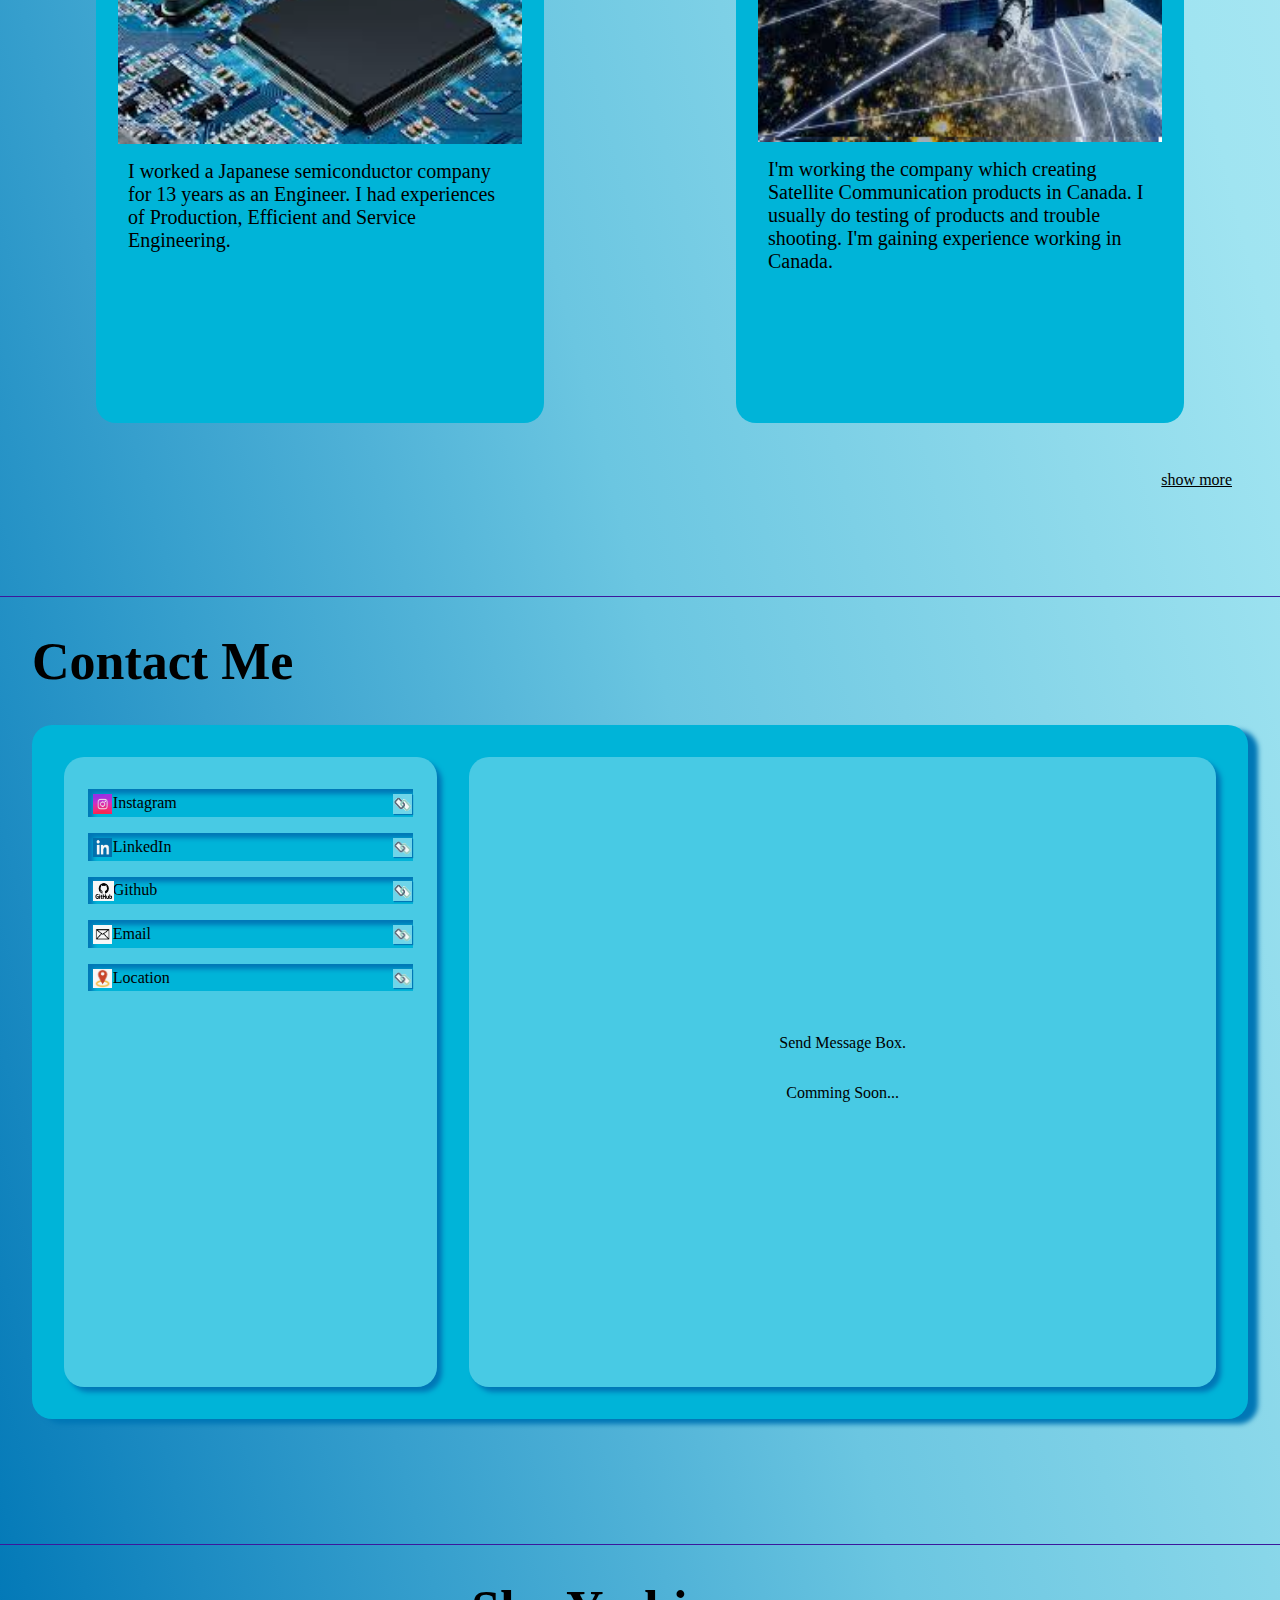
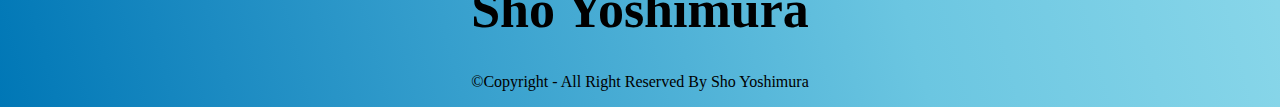
==== commit 6ccdbeaa: "hobby" ====
--- a/src/index.html
+++ b/src/index.html
@@ -36,8 +36,11 @@
         <p class="information PC"> I have diploma of Electric Information Technology, and I was working in semiconductor industry. I'm good at <strong>suggesting efficiency</strong> and removing waste of process. I worked with Chinese, Taiwanese, and American people in Chinese and English. I was getting along with them and worked together. I'm learning <strong>HTML/CSS</strong>, <strong>JS</strong> to become a Web Developer that can provide Efficient systems.
         </p>
         <p class="information Phone">I was working in semiconductor industry. I'm good at <strong>providing Efficiency</strong>, and I'm learning <strong>HTML/CSS and JS</strong> to become a Web Developer.</p>
-        <h2 class="Intro">I'm an active person
+      
+        <a href="hobby.html">
+          <h2 class="Intro">I'm an active person
         </h2>
+      </a>
         <p class="information PC"> I really like Nature, which is Mountain, river, sea,,, and sports which is Soccer, Handball, Tennis, Bouldering, Judo and so on. I have scuba diving license and Judo Black belt. I'm going to do Judo in Canada in the future. Honestly, I'm not good at doing sports, but I really love and enjoy nature and sports. <strong>Let's enjoy together!!</strong>
         </p>
         <p class="information Phone">I really like Nature and sports. And I have scuba diving license and Judo Black belt. I really love and enjoy nature and sports. <strong>Let's enjoy together!!</strong>
@@ -61,27 +64,27 @@
       </div>  
       <div class="ProjectGrid">
         <div class="POutline">
-          <h2 class="ProjectName">Comming Soon...</h2>
+          <h2 class="ProjectName">Comming</h2>
           <img src="images/commingSoon.png" alt="Efficiency" class="image">
         </div>
         <div class="POutline">
-          <h2 class="ProjectName">Comming Soon...</h2>
+          <h2 class="ProjectName">Soon</h2>
           <img src="images/commingSoon.png" alt="Efficiency" class="image">
         </div>
         <div class="POutline">
-          <h2 class="ProjectName">Comming Soon...</h2>
+          <h2 class="ProjectName">Comming</h2>
           <img src="images/commingSoon.png" alt="Efficiency" class="image">
         </div>
         <div class="POutline">
-          <h2 class="ProjectName">Comming Soon...</h2>
+          <h2 class="ProjectName">Soon</h2>
           <img src="images/commingSoon.png" alt="Efficiency" class="image">
         </div>
         <div class="POutline">
-          <h2 class="ProjectName">Comming Soon...</h2>
+          <h2 class="ProjectName">Comming</h2>
           <img src="images/commingSoon.png" alt="Efficiency" class="image">
         </div>
         <div class="POutline">
-          <h2 class="ProjectName">Comming Soon...</h2>
+          <h2 class="ProjectName">Soon</h2>
           <img src="images/commingSoon.png" alt="Efficiency" class="image">
         </div>
       </div>
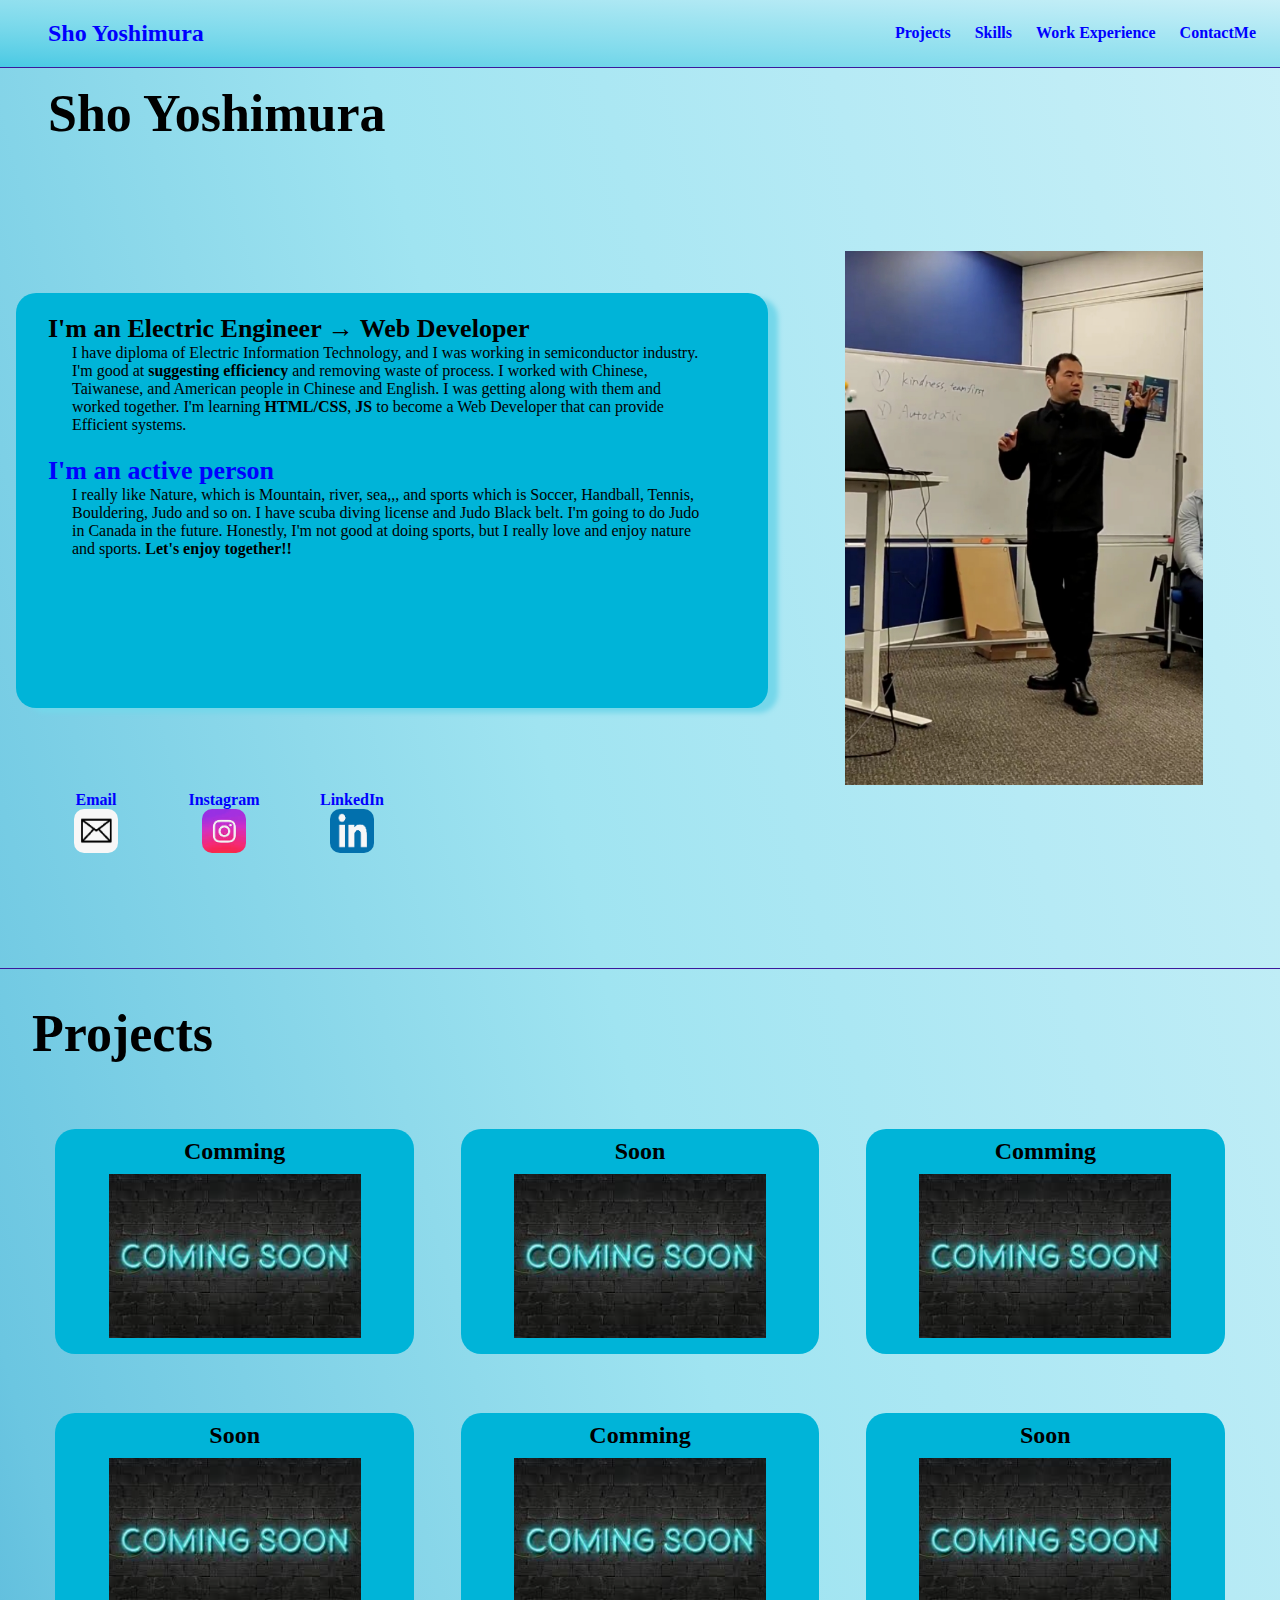
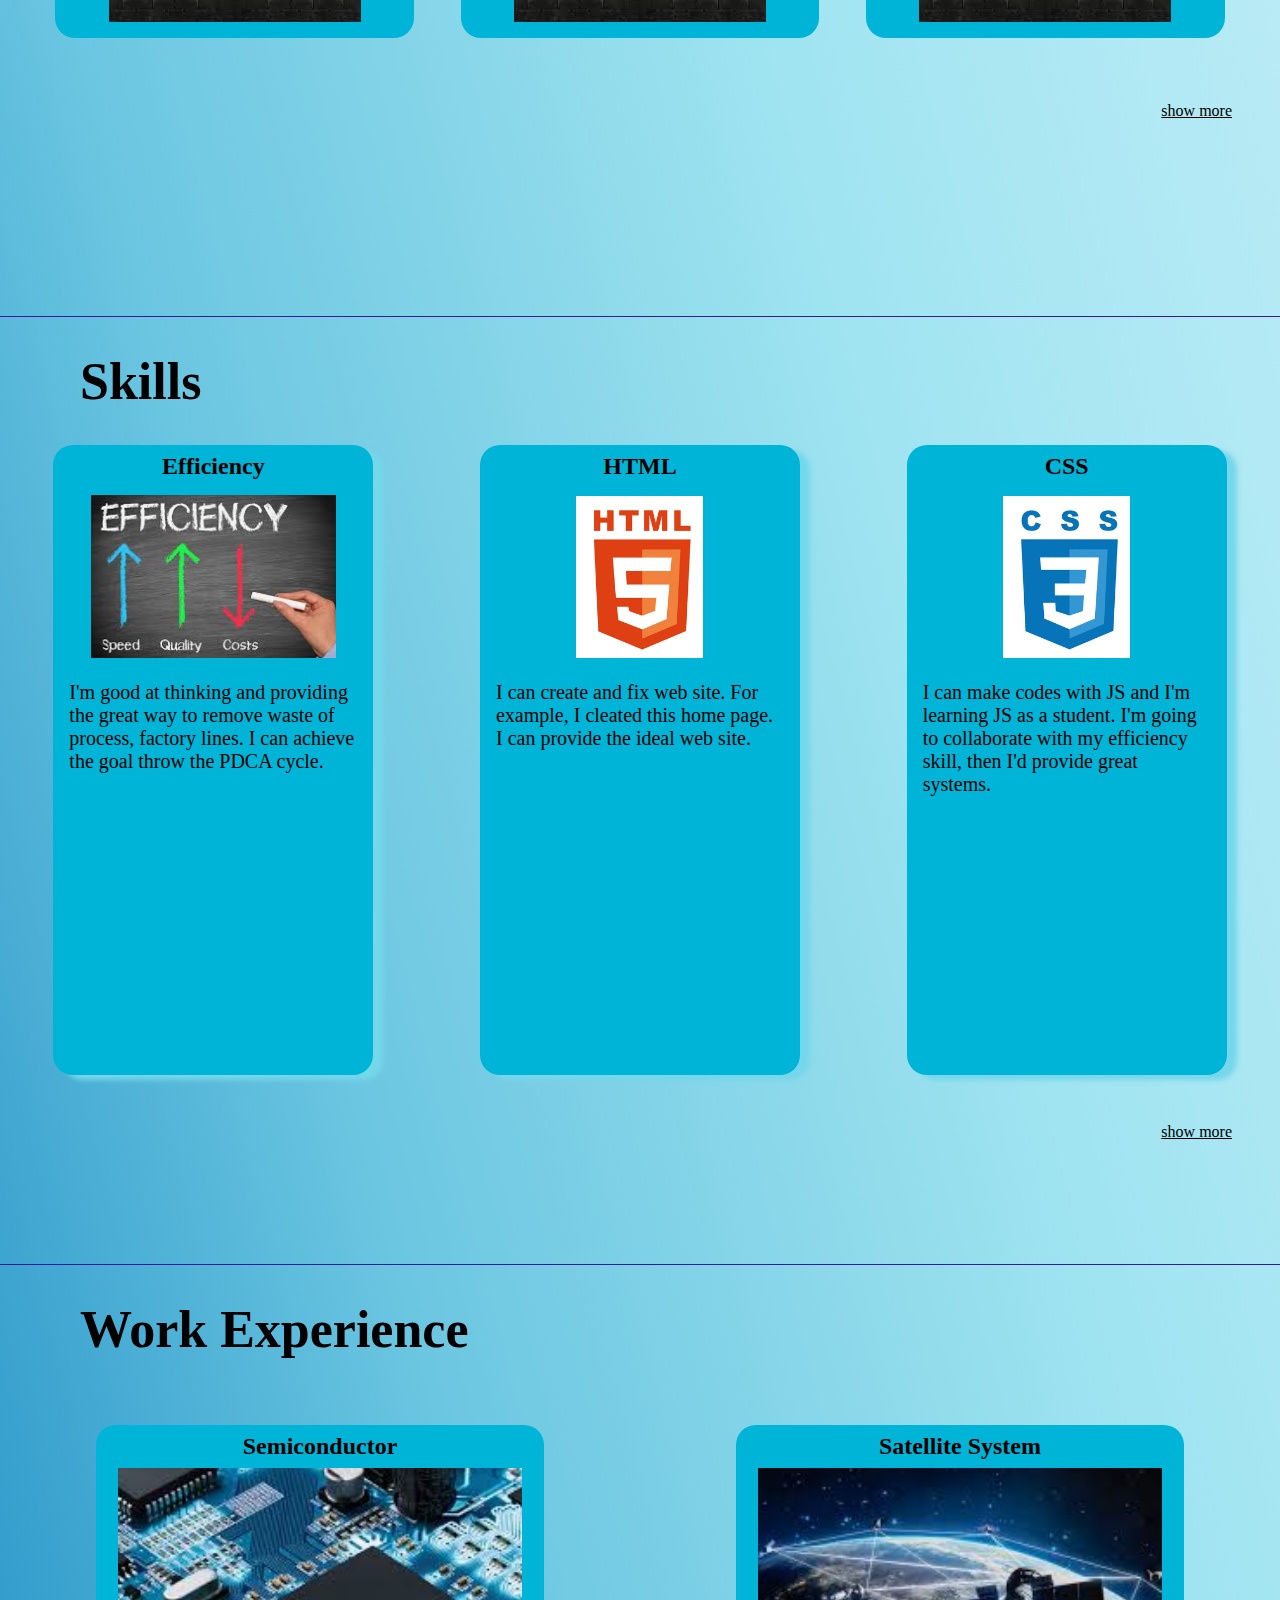
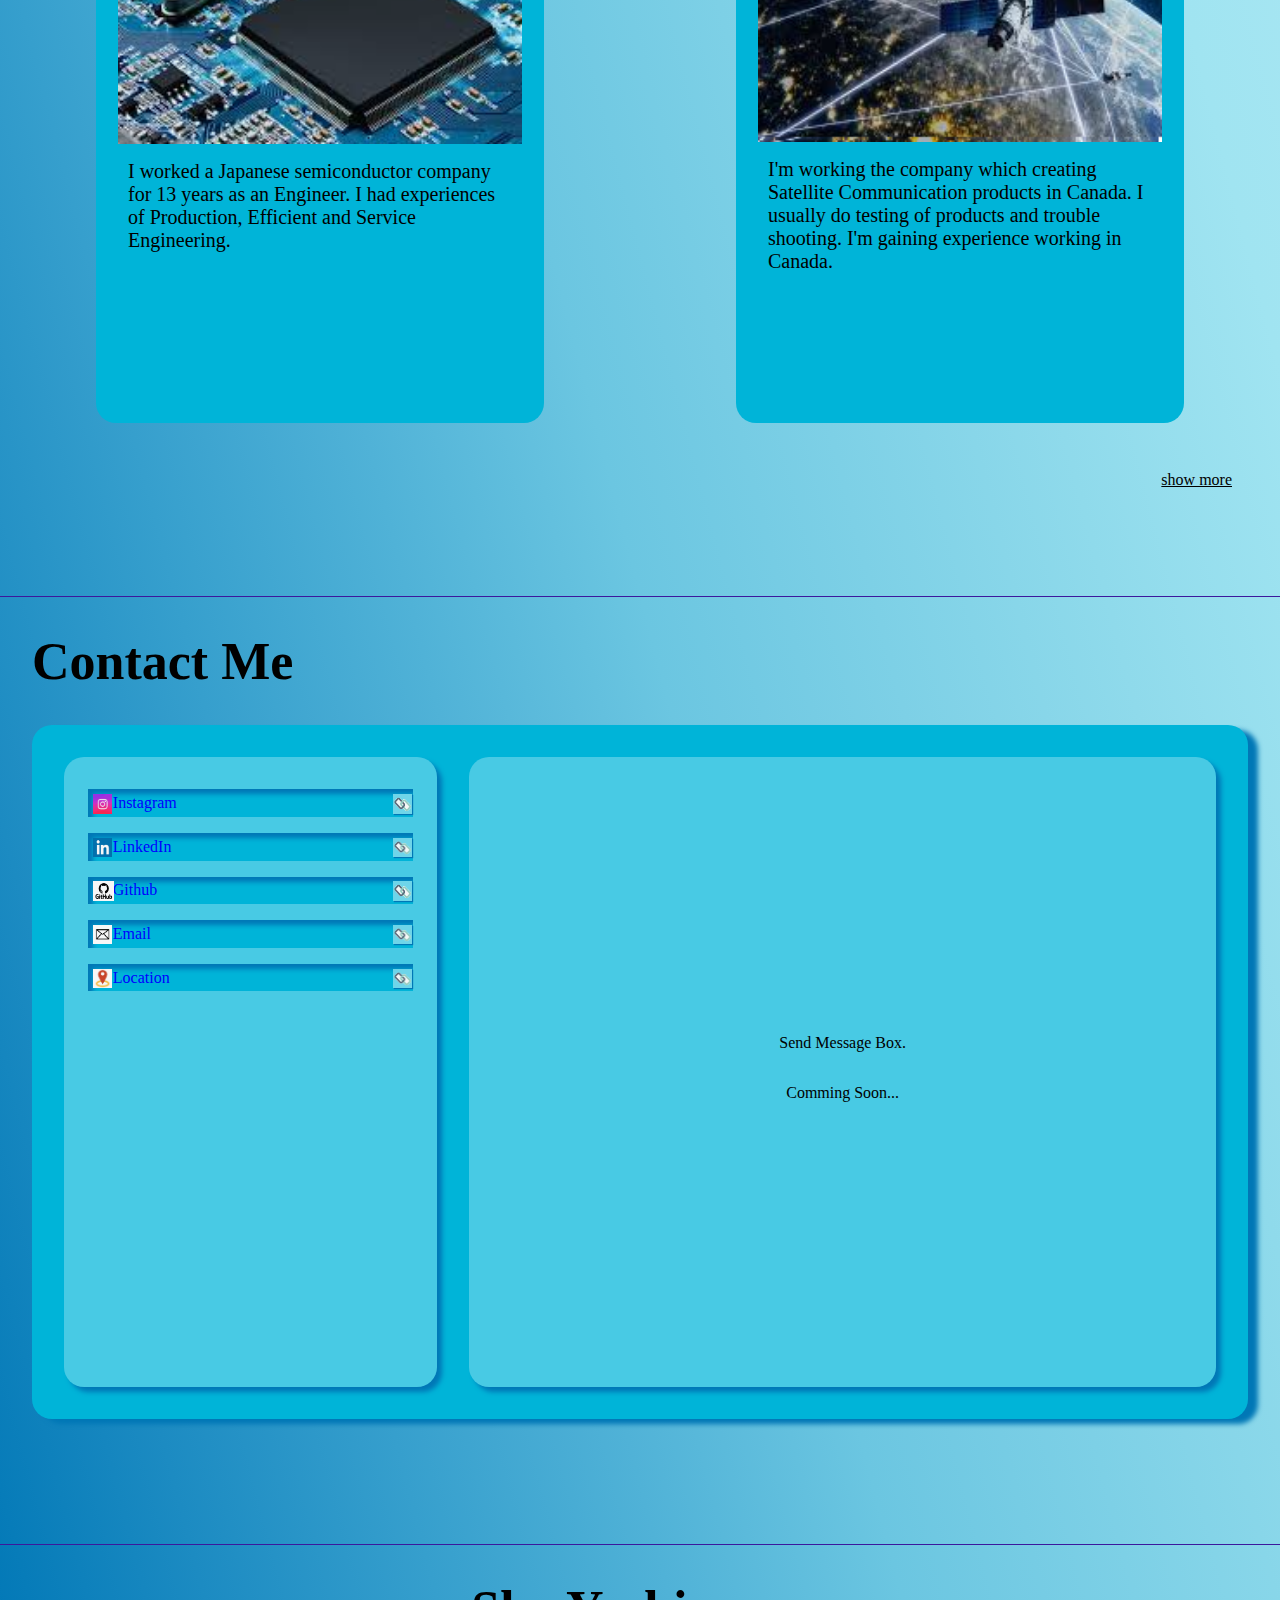
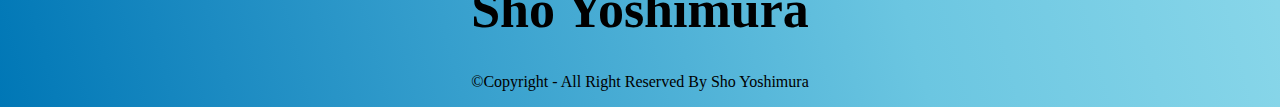
==== commit 03465acc: "Merged" ====
--- a/src/index.html
+++ b/src/index.html
@@ -43,18 +43,16 @@
       </a>
         <p class="information PC"> I really like Nature, which is Mountain, river, sea,,, and sports which is Soccer, Handball, Tennis, Bouldering, Judo and so on. I have scuba diving license and Judo Black belt. I'm going to do Judo in Canada in the future. Honestly, I'm not good at doing sports, but I really love and enjoy nature and sports. <strong>Let's enjoy together!!</strong>
         </p>
-        <p class="information Phone">I really like Nature and sports. And I have scuba diving license and Judo Black belt. I really love and enjoy nature and sports. <strong>Let's enjoy together!!</strong>
+        <p class="information Phone">I love Nature and sports. And I have scuba diving license and Judo Black belt. I really love and enjoy nature and sports. <strong>Let's enjoy together!!</strong>
         </p>
 
     </div>
       <div class="icons">
-        <p class="iconName" id="EmailLINK">Email</p>
-        <p class="iconName" id="InstagramLINK">Instagram</p>
-        <p class="iconName" id="LinkedInLINK">LinkedIn</p>
-        <img class="Logo" id="EmailLogo" src="images/Email.png" alt="Email">
-        <img class="Logo" id="InstagramLogo" src="images/instagramLogo.png" alt="Instagram">
-        <img class="Logo" id="LinkedInLogo" src="images/LinkedIn.png" alt="LinkedIn">
-      </div>
+        <a href="mailto:yoshikichi8000@gmail.com"><p class="iconName" id="EmailLINK">Email        <img class="Logo" id="EmailLogo" src="images/Email.png" alt="Email">
+        </p></a>
+        <a href="https://www.instagram.com/yoshi_kun_8000?igsh=MWMxOXhiaW1kdzZjdQ=="><p class="iconName" id="InstagramLINK">Instagram<img class="Logo" id="InstagramLogo" src="images/instagramLogo.png" alt="Instagram"></p></a>
+        <a href="https://www.linkedin.com/in/sho-yoshimura-885001261/"><p class="iconName" id="LinkedInLINK">LinkedIn<img class="Logo" id="LinkedInLogo" src="images/LinkedIn.png" alt="LinkedIn"></p></a>
+        </div>
       <img class="Mypicture" src="images/Teaching.jpg" alt="MyPicture">
     </div>
 
@@ -149,23 +147,23 @@
       <div class="ContactGrid">
         <div class="AccountArea">
           <div class="Account">
-            <p><img src="images/instagramLogo.png" alt="Instagram">&nbsp;&nbsp;&nbsp;&nbsp;&nbsp;Instagram</p>
+            <a href="https://www.instagram.com/yoshi_kun_8000?igsh=MWMxOXhiaW1kdzZjdQ=="><p><img src="images/instagramLogo.png" alt="Instagram">&nbsp;&nbsp;&nbsp;&nbsp;&nbsp;Instagram</p></a>
             <p><img src="images/Link.png" alt="LinkLogo" class="LinkLogo">&nbsp;&nbsp;&nbsp;&nbsp;</p>
           </div>
           <div class="Account">
-            <p><img src="images/LinkedIn.png" alt="LinkedInLogo">&nbsp;&nbsp;&nbsp;&nbsp;&nbsp;LinkedIn</p>
+            <a href="https://www.linkedin.com/in/sho-yoshimura-885001261/"><p><img src="images/LinkedIn.png" alt="LinkedInLogo">&nbsp;&nbsp;&nbsp;&nbsp;&nbsp;LinkedIn</p></a>
             <p><img src="images/Link.png" alt="LinkLogo" class="LinkLogo">&nbsp;&nbsp;&nbsp;&nbsp;</p>
           </div>
           <div class="Account">
-            <p><img src="images/github.png" alt="githubLogo">&nbsp;&nbsp;&nbsp;&nbsp;&nbsp;Github</p>
+            <a href="https://github.com/Sho8000"><p><img src="images/github.png" alt="githubLogo">&nbsp;&nbsp;&nbsp;&nbsp;&nbsp;Github</p></a>
             <p><img src="images/Link.png" alt="LinkLogo" class="LinkLogo">&nbsp;&nbsp;&nbsp;&nbsp;</p>
           </div>
           <div class="Account">
-            <p><img src="images/Email.png" alt="EmailLogo">&nbsp;&nbsp;&nbsp;&nbsp;&nbsp;Email</p>
+            <a href="mailto:yoshikichi8000@gmail.com"><p><img src="images/Email.png" alt="EmailLogo">&nbsp;&nbsp;&nbsp;&nbsp;&nbsp;Email</p></a>
             <p><img src="images/Link.png" alt="LinkLogo" class="LinkLogo">&nbsp;&nbsp;&nbsp;&nbsp;</p>
           </div>
           <div class="Account">
-            <p><img src="images/location.jpg" alt="locationLogo">&nbsp;&nbsp;&nbsp;&nbsp;&nbsp;Location</p>
+            <a href="https://maps.app.goo.gl/THFQHSRc269Me66QA"><p><img src="images/location.jpg" alt="locationLogo">&nbsp;&nbsp;&nbsp;&nbsp;&nbsp;Location</p></a>
             <p><img src="images/Link.png" alt="LinkLogo" class="LinkLogo">&nbsp;&nbsp;&nbsp;&nbsp;</p>
           </div>
         </div>
